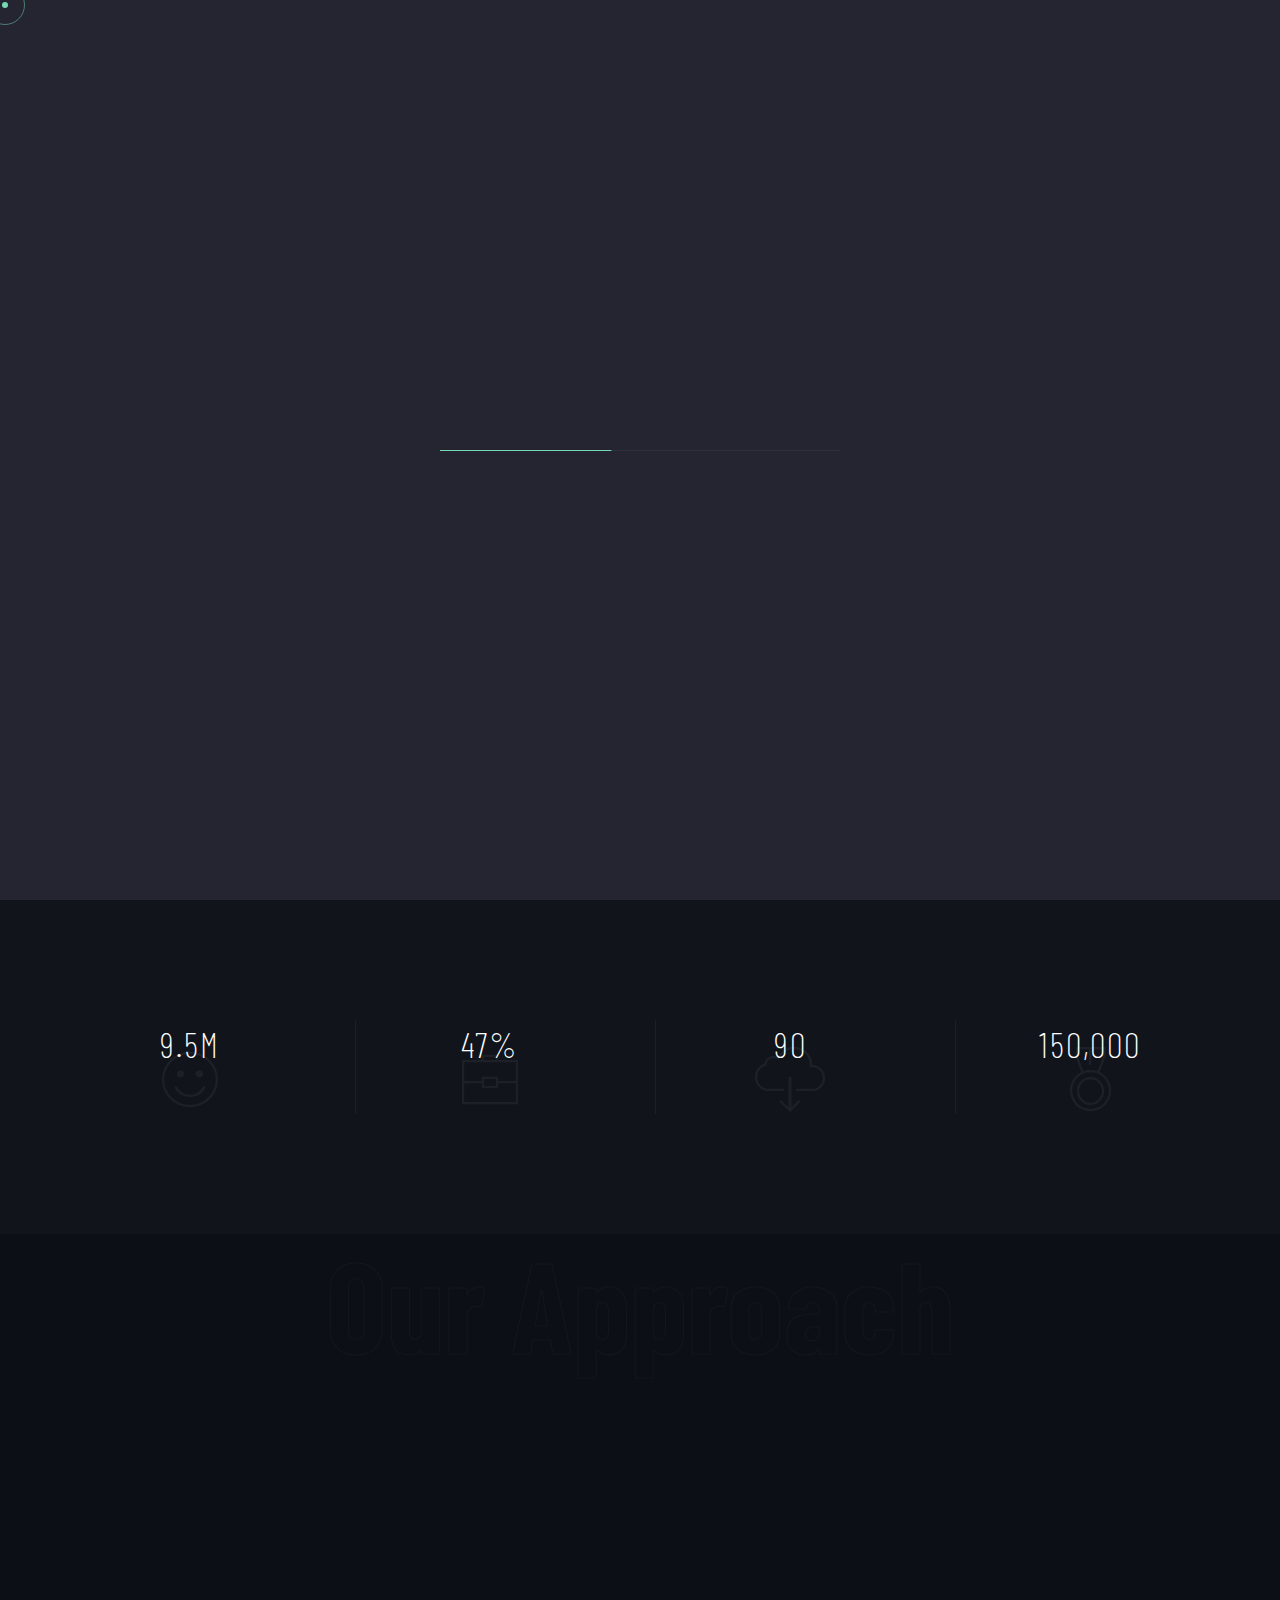
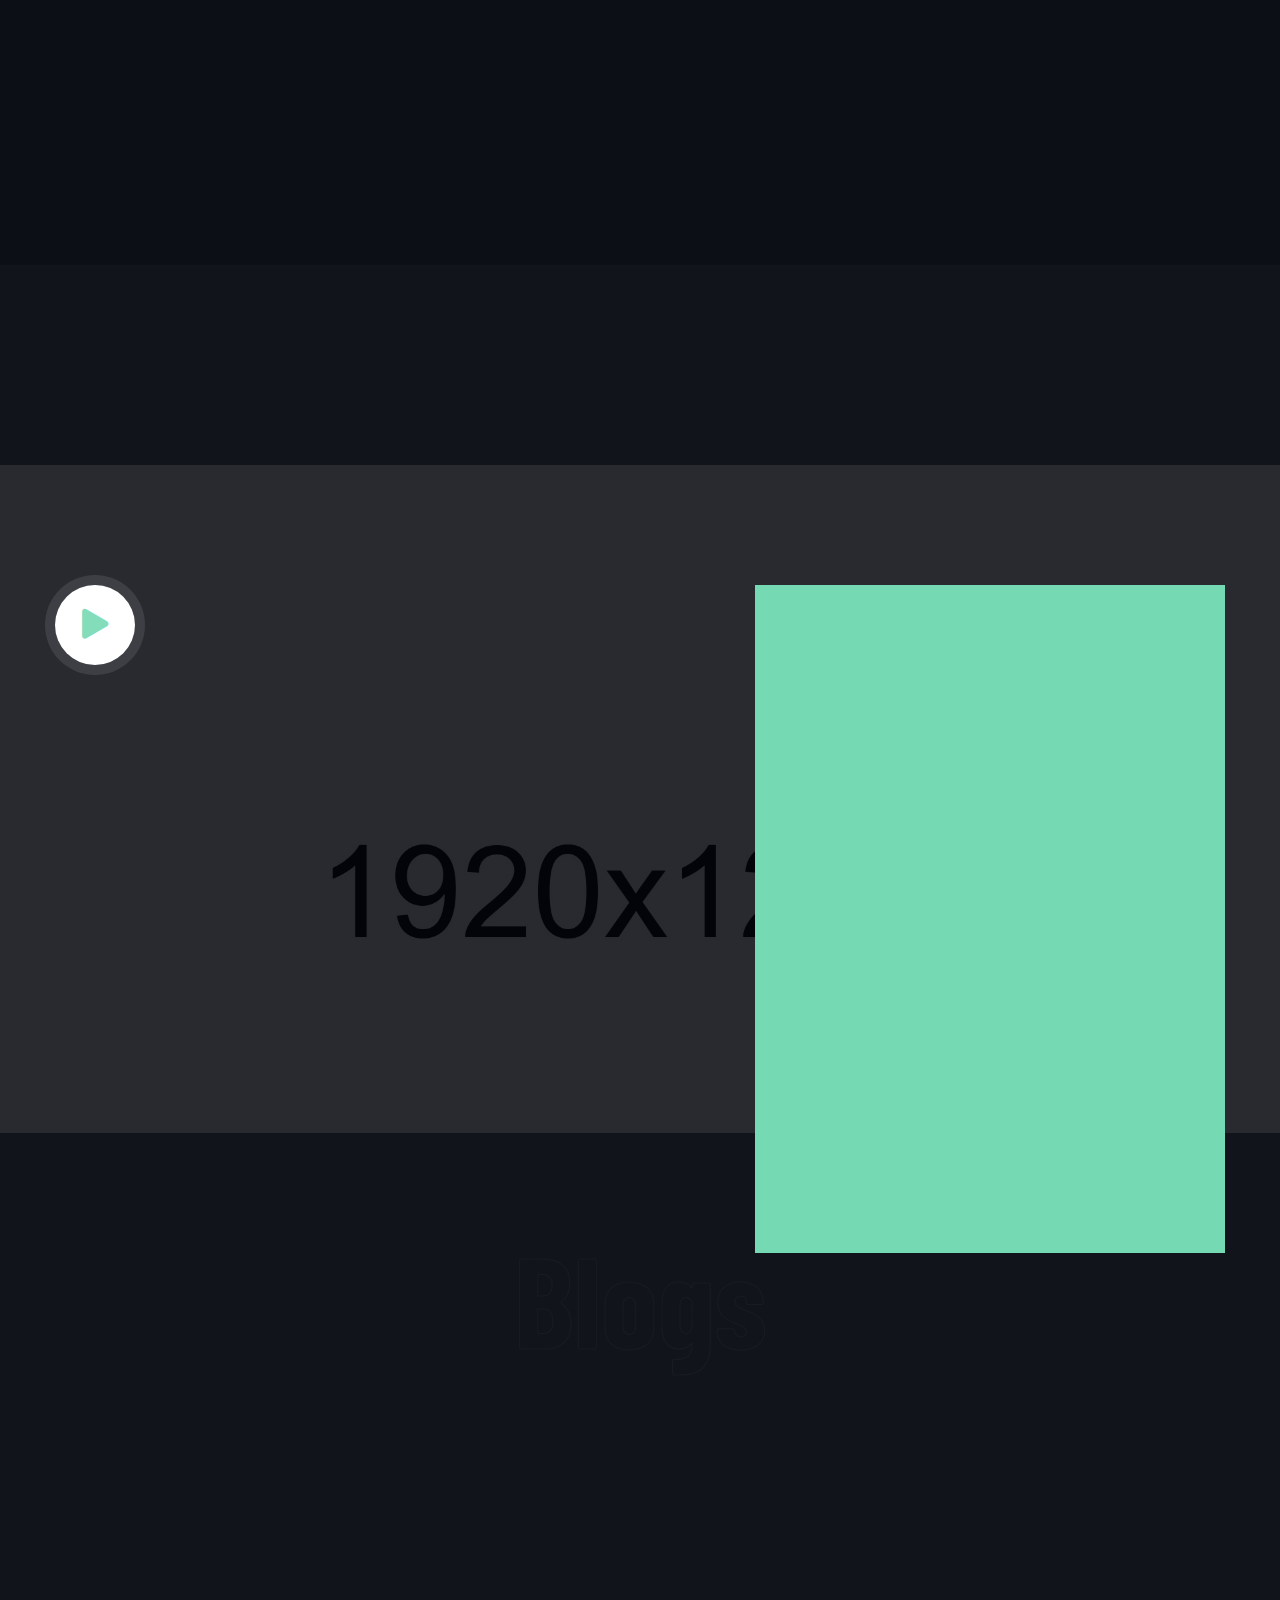
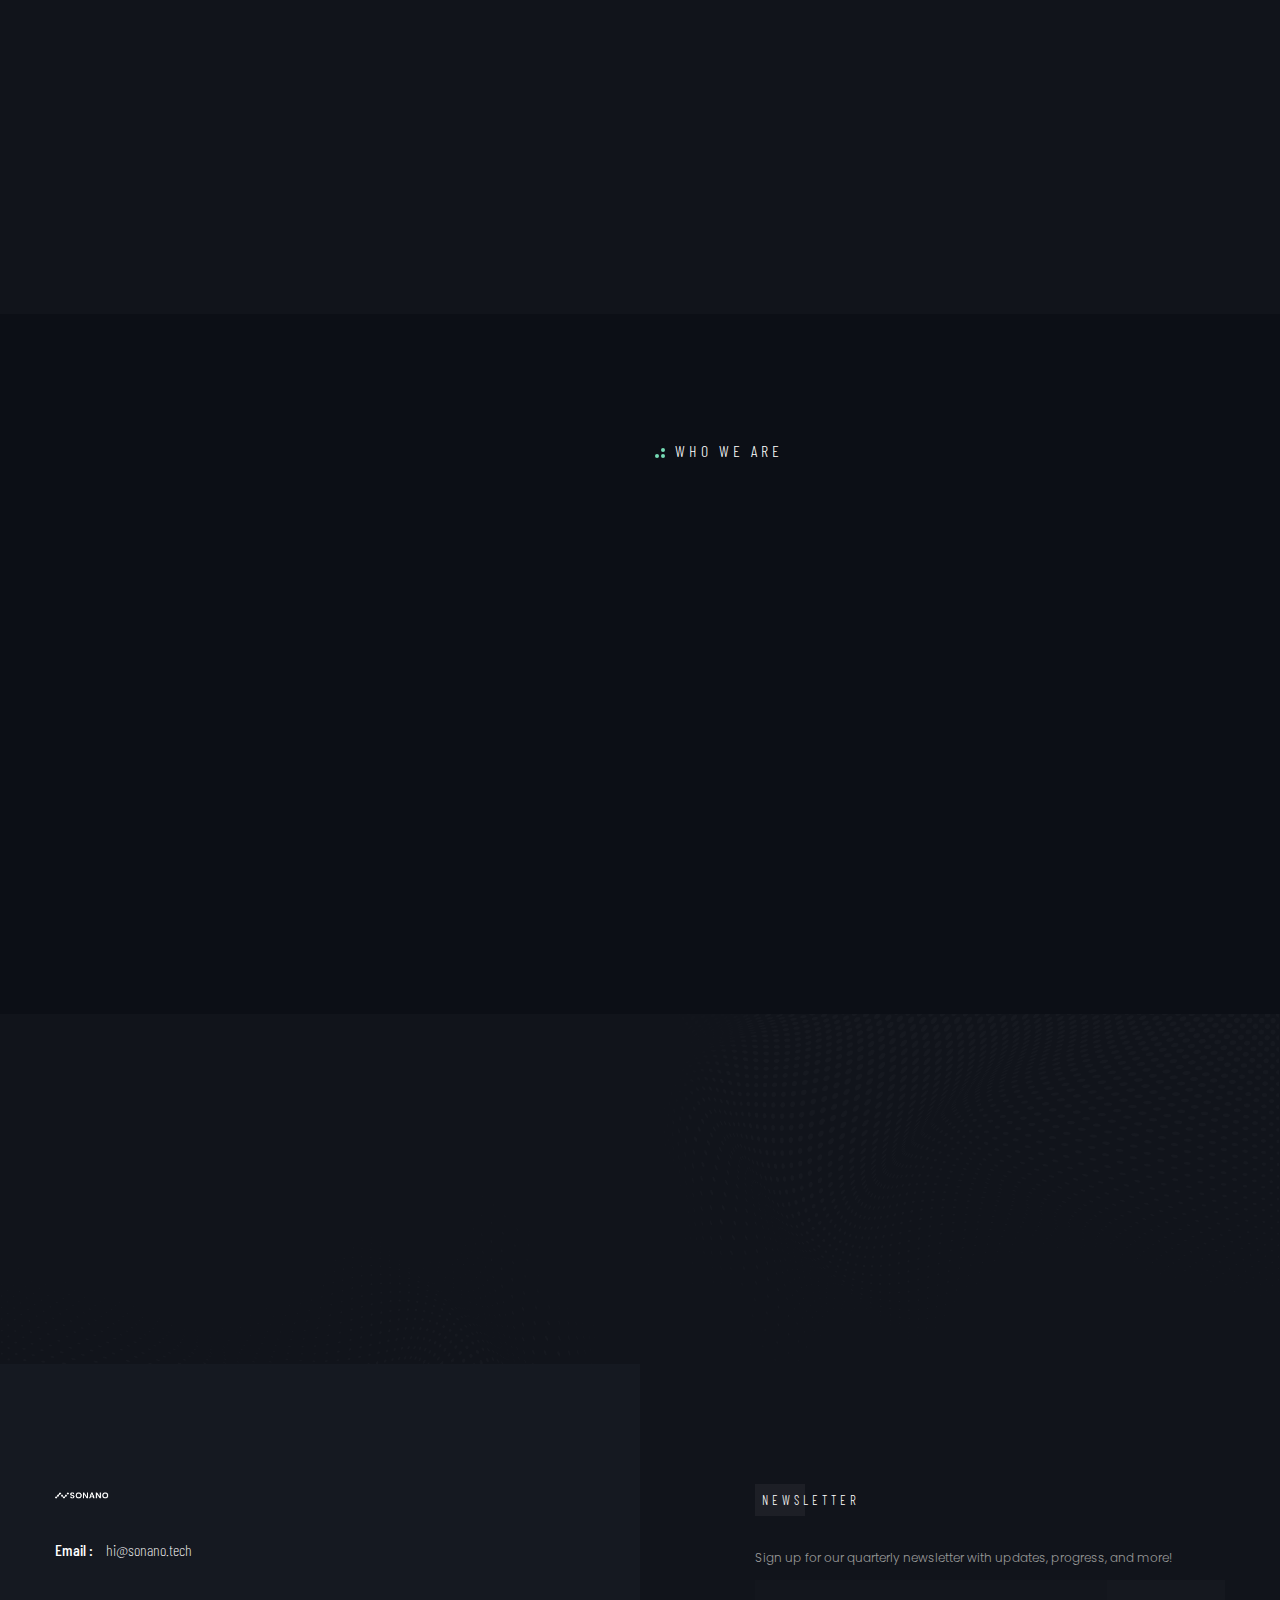
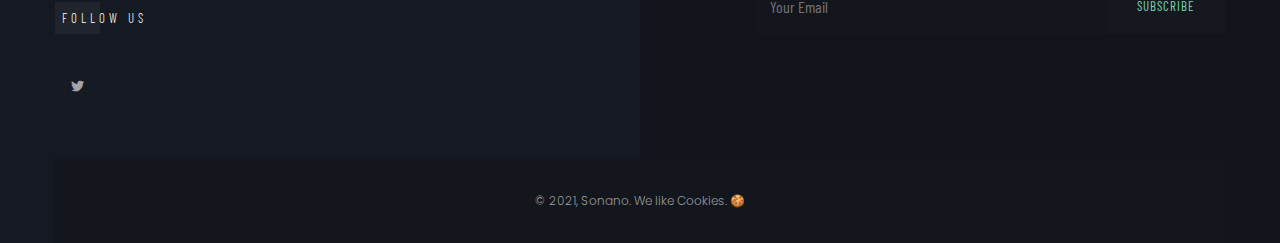
==== index.html @ b6df14dd "Initial Website (navbar + pics need to be done)" ====
<!DOCTYPE html>
<html lang="zxx">

<head>

    <!-- Metas -->
    <meta charset="utf-8">
    <meta http-equiv="X-UA-Compatible" content="IE=edge" />
    <meta name="viewport" content="width=device-width, initial-scale=1, maximum-scale=1" />
    <meta name="keywords" content="cancer nanotech moonshot Sonano medicine biotech" />
    <meta name="description" content="Treating cancer like a shot" />
    <meta name="author" content="" />

    <!-- Title  -->
    <title>Sonano 🔬</title>

    <!-- Favicon -->
    <link rel="shortcut icon" href="img/favicon.ico" />

    <!-- Google Fonts -->
    <link href="https://fonts.googleapis.com/css?family=Poppins:100,200,300,400,500,600,700,800,900&display=swap"
        rel="stylesheet">
    <link href="https://fonts.googleapis.com/css2?family=Barlow:wght@100;200;300;400;500;600;700;800;900&display=swap"
        rel="stylesheet">
    <link href="https://fonts.googleapis.com/css?family=Playfair+Display:400,500,600,700,800,900&display=swap"
        rel="stylesheet">
    <link href="https://fonts.googleapis.com/css2?family=Comfortaa:wght@300;400;500;600;700&display=swap"
        rel="stylesheet">
    <link href="https://fonts.googleapis.com/css2?family=Barlow+Condensed:wght@200;300;400;500;600;700&display=swap"
        rel="stylesheet">

    <!-- Plugins -->
    <link rel="stylesheet" href="css/plugins.css" />

    <!-- Core Style Css -->
    <link rel="stylesheet" href="css/style.css" />

</head>

<body>


    <!-- ==================== Start Loading ==================== -->

    <div id="preloader">
    </div>

    <!-- ==================== End Loading ==================== -->



    <!-- ==================== Start progress-scroll-button ==================== -->

    <div class="progress-wrap cursor-pointer">
        <svg class="progress-circle svg-content" width="100%" height="100%" viewBox="-1 -1 102 102">
            <path d="M50,1 a49,49 0 0,1 0,98 a49,49 0 0,1 0,-98" />
        </svg>
    </div>

    <!-- ==================== End progress-scroll-button ==================== -->



    <!-- ==================== Start cursor ==================== -->

    <div class="mouse-cursor cursor-outer"></div>
    <div class="mouse-cursor cursor-inner"></div>

    <!-- ==================== End cursor ==================== -->



    <!-- ==================== Start Navbar ==================== -->

    <nav class="navbar navbar-expand-lg">
        <div class="container">

            <!-- Logo -->
            <a class="logo" href="http://sonano.tech">
                <img src="img/logo-dark.png" alt="logo">
            </a>

            <button class="navbar-toggler" type="button" data-toggle="collapse" data-target="#navbarSupportedContent"
                aria-controls="navbarSupportedContent" aria-expanded="false" aria-label="Toggle navigation">
                <span class="icon-bar"><i class="fas fa-bars"></i></span>
            </button>

            <!-- navbar links -->
            <div class="collapse navbar-collapse" id="navbarSupportedContent">
                <ul class="navbar-nav ml-auto">
                    <li class="nav-item">
                        <a class="nav-link" href="index.html">Home</a>
                    </li>
                    <li class="nav-item">
                        <a class="nav-link" href="about.html">About Us</a>
                    </li>
                    <li class="nav-item dropdown">
                        <a class="nav-link" href = "works.html">The Technology</a>
                    </li>
                    <li class="nav-item">
                        <a class="nav-link" href="contact.html">Contact</a>
                    </li>
                </ul>
                <div class="search">
                    <span class="icon pe-7s-search cursor-pointer"></span>
                    <div class="search-form text-center custom-font">
                        <form>
                            <input type="text" name="search" placeholder="Search">
                        </form>
                        <span class="close pe-7s-close cursor-pointer"></span>
                    </div>
                </div>
            </div>
        </div>
    </nav>

    <!-- ==================== End Navbar ==================== -->



    <!-- ==================== Start Slider ==================== -->

    <header class="slider slider-prlx fixed-slider text-center">
        <div class="swiper-container parallax-slider">
            <div class="swiper-wrapper">
                <div class="swiper-slide">
                    <div class="bg-img valign" data-background="img/slid/01.jpg" data-overlay-dark="6">
                        <div class="container">
                            <div class="row justify-content-center">
                                <div class="col-lg-7 col-md-9">
                                    <div class="caption center">
                                        <h1 data-splitting>10xing Cancer Treatment</h1>
                                        <p>Using nanoparticles &amp sonodynamic therapy for more precise & efficient cancer treatment</p>
                                        <a href="https://medium.com/sonano/sonano-curing-cancer-with-just-a-shot-9d3433033f5d" class="btn-curve btn-lit mt-30">
                                            <span>Our Method</span>
                                        </a>
                                    </div>
                                </div>
                            </div>
                        </div>
                    </div>
                </div>
                <div class="swiper-slide">
                    <div class="bg-img valign" data-background="img/slid/03.jpg" data-overlay-dark="8">
                        <div class="container">
                            <div class="row justify-content-center">
                                <div class="col-lg-7 col-md-9">
                                    <div class="caption center">
                                        <h1 data-splitting>Scaling <br> Nanoparticle production</h1>
                                        <p>At Sonano - we're utilizing a new method of nanoparticle production that can scale while still being precise</p>
                                        <a href="img/sonano-overview.pdf" class="btn-curve btn-lit mt-30">
                                            <span>The Debrief</span>
                                        </a>
                                    </div>
                                </div>
                            </div>
                        </div>
                    </div>
                </div>
                <div class="swiper-slide">
                    <div class="bg-img valign" data-background="img/slid/02.jpg" data-overlay-dark="6">
                        <div class="container">
                            <div class="row justify-content-center">
                                <div class="col-lg-7 col-md-9">
                                    <div class="caption center">
                                        <h1 data-splitting>We Care</h1>
                                        <p>At Sonano, we're not just another corporate trying to make a quick buck - we're trying to make cancer treatment as easy as getting a flu shot</p>
                                        <a href="about.html" class="btn-curve btn-lit mt-30">
                                            <span>Our Values</span>
                                        </a>
                                    </div>
                                </div>
                            </div>
                        </div>
                    </div>
                </div>
            </div>

            <!-- slider setting -->
            <div class="setone setwo">
                <div class="swiper-button-next swiper-nav-ctrl next-ctrl cursor-pointer">
                    <i class="fas fa-chevron-right"></i>
                </div>
                <div class="swiper-button-prev swiper-nav-ctrl prev-ctrl cursor-pointer">
                    <i class="fas fa-chevron-left"></i>
                </div>
            </div>
            <div class="swiper-pagination top botm custom-font"></div>

            <div class="social-icon">
                <a href="https://twitter.com/sonanotech"><i class="fab fa-twitter"></i></a>
            </div>
        </div>
    </header>

    <!-- ==================== End Slider ==================== -->



    <div class="main-content">
        <!-- ==================== Start numbers ==================== -->

        <section class="number-sec section-padding sub-bg">
            <div class="container">
                <div class="row">
                    <div class="col-lg-3 col-md-6">
                        <div class="item no-bord">
                            <span class="icon pe-7s-smile"></span>
                            <h3 class="custom-font"><span class="count">9.5M</span></h3>
                            <p class="wow txt" data-splitting>Annual Cancer Deaths</p>
                        </div>
                    </div>
                    <div class="col-lg-3 col-md-6">
                        <div class="item">
                            <span class="icon pe-7s-portfolio"></span>
                            <h3 class="custom-font"><span class="count">47%</span></h3>
                            <p class="wow txt" data-splitting>Survival Rate of Chemo</p>
                        </div>
                    </div>
                    <div class="col-lg-3 col-md-6">
                        <div class="item">
                            <span class="icon pe-7s-cloud-download"></span>
                            <h3 class="custom-font"><span class="count">90</span> </h3>
                            <p class="wow txt" data-splitting>days for avg chemo session</p>
                        </div>
                    </div>
                    <div class="col-lg-3 col-md-6">
                        <div class="item">
                            <span class="icon pe-7s-medal"></span>
                            <h3 class="custom-font"><span class="count">150,000</span></h3>
                            <p class="wow txt" data-splitting>Cost of Avg treatment</p>
                        </div>
                    </div>
                </div>
            </div>
        </section>

        <!-- ==================== End numbers ==================== -->

                <!-- ==================== Start Services ==================== -->

        <section class="services">
            <div class="container">
                <div class="sec-head custom-font text-center">
                    <h6 class="wow fadeIn" data-wow-delay=".5s"><br>Innovation</h6>
                    <h3 class="wow" data-splitting>Our Approach</h3>
                    <span class="tbg">Our Approach</span>
                </div>
                <div class="row">
                    <div class="col-lg-3 col-md-6 item-box bg-img wow fadeInLeft" data-wow-delay=".3s"
                        data-background="img/1.jpg">
                        <h4>How it <br> Works</h4>
                        <a href="about.html" class="btn-curve btn-bord btn-lit mt-40"><span>Learn More</span></a>
                    </div>
                    <div class="col-lg-3 col-md-6 item-box wow fadeInLeft" data-wow-delay=".5s">
                        <span class="icon pe-7s-paint-bucket"></span>
                        <h6>Lipid <br> Nanoparticles</h6>
                        <p>Polymeric micelles are a specific type of nanoparticle that are both biocompatible &amp good for drug delivery due to their high payload capabilites as well as their stability within the body.</p>
                    </div>
                    <div class="col-lg-3 col-md-6 item-box wow fadeInLeft" data-wow-delay=".7s">
                        <span class="icon pe-7s-phone"></span>
                        <h6>Sonodynamic <br>Therapy</h6>
                        <p> SDT utilizes ultrasound to non-invasively and safely release drugs into cells by minimally disturbing healthy cells and only causing nanoparticles that have been binded to releast the therapuetic.</p>
                    </div>
                    <div class="col-lg-3 col-md-6 item-box wow fadeInLeft" data-wow-delay=".9s">
                        <span class="icon pe-7s-display1"></span>
                        <h6>Sonosensitizers</h6>
                        <p>For SDT to work properly the nanoparticles need a way to release the drug from within - sonosensitizers are able to become excited with energy when activated causing the nanoparticle to release its payload.</p>
                    </div>
                </div>
            </div>
            <div class="half-bg bottom"></div><br><br><br>
        </section>

        <!-- ==================== End Services ==================== -->




        <!-- ==================== Start block-sec ==================== -->

        <section class="block-sec">
            <div class="background bg-img section-padding pb-0" data-background="img/slid/1.jpg" data-overlay-dark="8">
                <div class="container">
                    <div class="row">
                        <div class="col-lg-6">
                            <div class="vid-area">
                                <div class="vid-icon">
                                    <a class="vid" href="pitch-link here">
                                        <div class="vid-butn">
                                            <span class="icon">
                                                <i class="fas fa-play"></i>
                                            </span>
                                        </div>
                                    </a>
                                </div>

                                <div class="cont">
                                    <h3 class="wow" data-splitting>Sonano in a nanoparticle.</h3>
                                </div>
                            </div>
                        </div>
                        <div class="col-lg-5 offset-lg-1">
                            <div class="testim-box">
                                <div class="head-box">
                                    <h6 class="wow fadeIn" data-wow-delay=".5s">Our Founders</h6>
                                    <h4 class="wow fadeInLeft" data-wow-delay=".5s">Why do we care?</h4>
                                </div>
                                <div class="slic-item wow fadeInUp" data-wow-delay=".5s">
                                    <div class="item">
                                        <p>After seeing my grandmother get diagnosed with cancer early and go through chemotherapy, radiotherapy, and even surgery, just to see her die after 6 years - I knew something had to change.</p>
                                        <div class="info">
                                            <div class="img">
                                                <div class="img-box">
                                                    <img src="img/clients/1.jpg" alt="">
                                                </div>
                                            </div>
                                            <div class="cont">
                                                <div class="author">
                                                    <h6 class="author-name custom-font">Hamza Mufti</h6>
                                                    <span class="author-details">Co-founder, Sonano</span>
                                                </div>
                                            </div>
                                        </div>
                                    </div>
                                    <div class="item">
                                        <p>When my mom was in college, my grandmother developed Uterine cancer. My experience with cancer is not unique, almost 1/3 of Americans have been affected by cancer leaving the rest of us knowing at least one if not more people who have suffered from the disease.</p>
                                        <div class="info">
                                            <div class="img">
                                                <div class="img-box">
                                                    <img src="img/clients/2.jpg" alt="">
                                                </div>
                                            </div>
                                            <div class="cont">
                                                <div class="author">
                                                    <h6 class="author-name custom-font">Anaya Kaul</h6>
                                                    <span class="author-details">Co-founder, Sonano</span>
                                                </div>
                                            </div>
                                        </div>
                                    </div>
                                </div>
                            </div>
                        </div>
                    </div>
                </div>
            </div>
        </section>

        <!-- ==================== End block-sec ==================== -->

        <!-- ==================== Start Skills Circle ==================== 

        <section class="skills-circle sub-bg pt-50 pb-50">
            <div class="container">
                <div class="row">
                    <div class="col-lg-7">
                        <div class="">
                            <div class="row">
                                <div class="col-md-6">
                                    <div class="item wow fadeInLeft" data-wow-delay=".6">
                                        <div class="skill" data-value="0.9">
                                            <span class="custom-font">90%</span>
                                        </div>
                                        <div class="cont">
                                            <span>Project</span>
                                            <h6>Consulting</h6>
                                        </div>
                                    </div>
                                </div>
                                <div class="col-md-6">
                                    <div class="item wow fadeInLeft" data-wow-delay=".3">
                                        <div class="skill" data-value="0.75">
                                            <span class="custom-font">75%</span>
                                        </div>
                                        <div class="cont">
                                            <span>App</span>
                                            <h6>Development</h6>
                                        </div>
                                    </div>
                                </div>
                            </div>
                        </div>
                    </div>
                </div>
            </div>
        </section>

        <!-- ==================== End Skills Circle ==================== -->



        <!-- ==================== Start Blog ==================== -->

        <section class="blog-curs section-padding sub-bg">
            <div class="container">
                <div class="sec-head custom-font text-center">
                    <h6 class="wow fadeIn" data-wow-delay=".5s">Latest News</h6>
                    <h3 class="wow" data-splitting>Our Work.</h3>
                    <span class="tbg">Blogs</span>
                </div>
                <div class="row">
                    <div class="col-12">
                        <div class="blg-swipe wow fadeInUp" data-wow-delay="1.0s">
                            <div class="item-box">
                                <div class="item">
                                    <div class="bimg">
                                        <div class="img bg-img" data-background="img/blog/1.jpg"></div>
                                    </div>
                                    <div class="cont valign">
                                        <div class="full-width">
                                            <div class="info custom-font">
                                                <a href="#0" class="author">
                                                    <span>by / The Sonano Team</span>
                                                </a>
                                                <a href="#0" class="date">
                                                    <span><i>29</i> Apr</span>
                                                </a>
                                            </div>
                                            <h6 >
                                                <a href="https://medium.com/sonano/sonano-curing-cancer-with-just-a-shot-9d3433033f5d">Making Cancer Treatment as Easy as Getting a Shot</a>
                                            </h6>
                                            <div class="btn-more custom-font">
                                                <a href="https://medium.com/sonano/sonano-curing-cancer-with-just-a-shot-9d3433033f5d" class="simple-btn">Read More</a>
                                            </div>
                                        </div>
                                    </div>
                                </div>
                            </div>
                            <div class="item-box">
                                <div class="item">
                                    <div class="bimg">
                                        <div class="img bg-img" data-background="img/blog/2.jpg"></div>
                                    </div>
                                    <div class="cont valign">
                                        <div class="full-width">
                                            <div class="info custom-font">
                                                <a href="#0" class="author">
                                                    <span>by / The Sonano Team</span>
                                                </a>
                                                <a href="#0" class="date">
                                                    <span><i>28</i> Apr</span>
                                                </a>
                                            </div>
                                            <h6 class="">
                                                <a href="/img/sonano-overview.pdf">Breaking down how Sonano plans to streamline cancer treatment</a>
                                            </h6>
                                            <div class="btn-more custom-font">
                                                <a href="/img/sonano-overview.pdf" class="simple-btn">Read More</a>
                                            </div>
                                        </div>
                                    </div>
                                </div>
                            </div>
                            <!-- <div class="item-box">
                                <div class="item">
                                    <div class="bimg">
                                        <div class="img bg-img" data-background="img/blog/3.jpg"></div>
                                    </div>
                                    <div class="cont valign">
                                        <div class="full-width">
                                            <div class="info custom-font">
                                                <a href="#0" class="author">
                                                    <span>by / Admin</span>
                                                </a>
                                                <a href="#0" class="date">
                                                    <span><i>06</i> Aug</span>
                                                </a>
                                            </div>
                                            <h6 class="custom-font">
                                                <a href="#0">The Start-Up Ultimate Guide to Make Your WordPress
                                                    Journal.</a>
                                            </h6>
                                            <div class="btn-more custom-font">
                                                <a href="#0" class="simple-btn">Read More</a>
                                            </div>
                                        </div>
                                    </div>
                                </div>
                            </div>
                            <div class="item-box">
                                <div class="item">
                                    <div class="bimg">
                                        <div class="img bg-img" data-background="img/blog/4.jpg"></div>
                                    </div>
                                    <div class="cont valign">
                                        <div class="full-width">
                                            <div class="info custom-font">
                                                <a href="#0" class="author">
                                                    <span>by / Admin</span>
                                                </a>
                                                <a href="#0" class="date">
                                                    <span><i>06</i> Aug</span>
                                                </a>
                                            </div>
                                            <h6 class="custom-font">
                                                <a href="#0">The Start-Up Ultimate Guide to Make Your WordPress
                                                    Journal.</a>
                                            </h6>
                                            <div class="btn-more custom-font">
                                                <a href="#0" class="simple-btn">Read More</a>
                                            </div>
                                        </div>
                                    </div>
                                </div>
                            </div> -->
                        </div>
                    </div>
                </div>
            </div>
        </section>

        <!-- ==================== End Blog ==================== -->

        <!-- ==================== Start about ==================== -->

        <div class="about section-padding">
            <div class="container">
                <div class="row">
                    <div class="col-lg-5">
                        <div class="img-mons">
                            <div class="row">
                                <div class="col-md-5 cmd-padding valign">
                                    <div class="img1 wow imago" data-wow-delay=".5s">
                                        <img src="img/intro/1.jpg" alt="">
                                    </div>
                                </div>
                                <div class="col-md-7 cmd-padding">
                                    <div class="img2 wow imago" data-wow-delay=".3s">
                                        <img src="img/intro/3.jpg" alt="">
                                    </div>
                                    <div class="img3 wow imago" data-wow-delay=".8s">
                                        <img src="img/intro/2.jpg" alt="">
                                    </div>
                                </div>
                            </div>
                        </div>
                    </div>
                    <div class="col-lg-6 offset-lg-1 valign">
                        <div class="content">
                            <div class="sub-title">
                                <h6>Who We Are</h6>
                                <span></span>
                                <span></span>
                                <span></span>
                            </div>
                            <h3 class="main-title wow" data-splitting>We are more than just <br> some teens.</h3>
                            <p class="wow txt" data-splitting>We are a group of unicorn people aimed at impacting billions. As people that have seen the effects that cancer has first-hand <b>we want to create a future where treating cancer is as simple as getting a flu shot.</b></p>
                            <div class="ftbox mt-30">
                                <ul>
                                    <li class="wow fadeIn" data-wow-delay=".3s">
                                        <span class="icon pe-7s-gleam"></span>
                                        <h6 class="custom-font">Feedback <br> Oriented</h6>
                                        <div class="dots">
                                            <span></span>
                                            <span></span>
                                            <span></span>
                                        </div>
                                    </li>
                                    <li class="space wow fadeIn" data-wow-delay=".5s">
                                        <span class="icon pe-7s-paint-bucket"></span>
                                        <h6 class="custom-font">Curiousity</h6>
                                        <div class="dots">
                                            <span></span>
                                            <span></span>
                                            <span></span>
                                        </div>
                                    </li>
                                    <li class="wow fadeIn" data-wow-delay=".8s">
                                        <span class="icon pe-7s-medal"></span>
                                        <h6 class="custom-font">Consistent <br> Progress</h6>
                                        <div class="dots">
                                            <span></span>
                                            <span></span>
                                            <span></span>
                                        </div>
                                    </li>
                                </ul>
                            </div>
                        </div>
                    </div>
                </div>
            </div>
        </div>

        <!-- ==================== End about ==================== -->

        <!-- ==================== Start call-to-action ==================== -->

        <section class="call-action section-padding sub-bg bg-img" data-background="img/pattern.png">
            <div class="container">
                <div class="row">
                    <div class="col-md-8 col-lg-9">
                        <div class="content sm-mb30">
                            <h6 class="wow" data-splitting>Let’s Talk</h6>
                            <h2 class="wow custom-font" data-splitting>about <b>curing cancer</b>.</h2>
                        </div>
                    </div>

                    <div class="col-md-4 col-lg-3 valign">
                        <a href="contact.html" class="btn-curve btn-lit wow fadeInUp" data-wow-delay=".5s"><span>Get In
                                Touch</span></a>
                    </div>

                </div>
            </div>
        </section>

        <!-- ==================== End call-to-action ==================== -->



        <!-- ==================== Start Footer ==================== -->

        <footer class="footer-half sub-bg section-padding pb-0">
            <div class="container">
                <div class="row">
                    <div class="col-lg-5">
                        <div class="cont">
                            <div class="logo">
                                <a href="#0">
                                    <img src="img/logo-dark.png" alt="sonano">
                                </a>
                            </div>
                            <div class="con-info custom-font">
                                <ul>
                                    <li><span>Email : </span> hi@sonano.tech</li>
                                </ul>
                            </div>
                            <div class="social-icon">
                                <h6 class="custom-font stit simple-btn">Follow Us</h6>
                                <div class="social">

                                    <a href="https://twitter.com/sonanotech" class="icon">
                                        <i class="fab fa-twitter"></i>
                                    </a>
                                 
                                </div>
                            </div>
                        </div>
                    </div>
                    <div class="col-lg-5 offset-lg-2">
                        <div class="subscribe mb-50">
                            <h6 class="custom-font stit simple-btn">Newsletter</h6>
                            <p>Sign up for our quarterly newsletter with updates, progress, and more!</p>
                            <form>
                                <div class="form-group custom-font">
                                    <input type="email" name="subscribe" placeholder="Your Email">
                                    <button class="cursor-pointer">Subscribe</button>
                                </div>
                            </form>
                        </div>
                        
                    </div>
                </div>
                <div class="copyrights text-center">
                    <p>© 2021, Sonano. We like Cookies. 🍪</p>
                </div>
            </div>
        </footer>

        <!-- ==================== End Footer ==================== -->


    </div>






    <!-- jQuery -->
    <script src="js/jquery-3.0.0.min.js"></script>
    <script src="js/jquery-migrate-3.0.0.min.js"></script>

    <!-- plugins -->
    <script src="js/plugins.js"></script>

    <!-- custom scripts -->
    <script src="js/scripts.js"></script>

</body>

</html>
---- css/plugins.css ----
/*-----------------------------------------------------------------------------------

	Theme Name: avo
	Theme URI: http://
	Description: The Multi-Purpose Template
	Author: ui-themez
	Author URI: http://themeforest.net/user/ui-themez
	Version: 1.0

-----------------------------------------------------------------------------------*/

/* ----------------------------------------------------------------
			[ All Css Plugins & Helper Classes File ]
-----------------------------------------------------------------*/

/* == bootstrap == */
@import url("plugins/bootstrap.min.css");

/* == animate css == */
@import url("plugins/animate.css");

/* == ionicons icon font == */
@import url("plugins/ionicons.min.css");

/* == pe-icon-7-stroke == */
@import url("plugins/pe-icon-7-stroke.css");

/* == fontawesome icon font == */
@import url("plugins/fontawesome-all.min.css");

/* == justifiedGallery.min == */
@import url("plugins/justifiedGallery.min.css");

/* == YouTubePopUp == */
@import url("plugins/YouTubePopUp.css");

/* == slick carousel == */
@import url("plugins/slick.css");
@import url("plugins/slick-theme.css");

/* == swiper.min font == */
@import url("plugins/swiper.min.css");
---- css/style.css ----
/*-----------------------------------------------------------------------------------

    Theme Name: Avo
    Theme URI: http://
    Description: Creative Agency & Portfolio
    Author: UI-ThemeZ
    Author URI: http://themeforest.net/user/UI-ThemeZ
    Version: 1.0

-----------------------------------------------------------------------------------*/


/* ----------------------------------------------------------------

== Table Of Content

    |--- BASE

        |- typography
        |- helper classes

    |--- SHORTCODES

        |- extra
        |- overlay
        |- section-heading
        |- buttons
        |- navbar
        |- sliders
        |- intro
        |- feature-box
        |- clients
        |- counter
        |- portfolio
        |- process
        |- progress-bar
        |- tabs
        |- team
        |- testimonials
        |- blog
        |- contact-form
        |- footers

    |--- BASE

        |- responsive
	


---------------------------------------------------------------- */


/* ====================== [ Start Typography  ] ====================== */

* {
    margin: 0;
    padding: 0;
    -webkit-box-sizing: border-box;
    box-sizing: border-box;
    outline: none;
    list-style: none;
}

body {
    color: #fff;
    background: #0c0f16;
    line-height: 1.5;
    font-weight: 400;
    overflow-x: hidden !important;
    font-family: 'Poppins', sans-serif;
}

img {
    width: 100%;
    height: auto;
}

span,
a,
a:hover {
    display: inline-block;
    color: inherit;
}

h1 {
    font-size: 55px;
}

h2 {
    font-size: 40px;
}

h3 {
    font-size: 35px;
}

h4 {
    font-size: 30px;
}

h5 {
    font-size: 25px;
}

h6 {
    font-size: 18px;
}

h1,
h2,
h3,
h4,
h5,
h6 {
    margin: 0;
    line-height: 1.4;
    font-weight: 600;
}

p {
    color: #c8c8c8;
    font-size: 15px;
    font-weight: 300;
    line-height: 2;
    margin: 0;
}

a,
span {
    display: inline-block;
}

a:hover,
span:hover {
    text-decoration: none;
}

.container {
    max-width: 1200px;
}

.custom-font {
    font-family: 'Barlow Condensed', sans-serif;
}


/* ====================== [ End Typography  ] ====================== */


/* ====================== [ Start Helper Classes  ] ====================== */

.o-hidden {
    overflow: hidden;
}

.position-re {
    position: relative;
}

.ontop {
    position: relative;
    z-index: 7;
}

.full-over {
    position: absolute !important;
    top: 0;
    left: 0;
    height: 100%;
    width: 100%;
}

.full-width {
    width: 100% !important;
}

.main-color {
    color: #75dab4 !important;
}

.bg-gray {
    background-color: #f8f4f3;
}

.bg-gray .primery-shadow {
    -webkit-box-shadow: 0px 4px 30px -4px rgba(0, 0, 0, 0.2);
    box-shadow: 0px 4px 30px -4px rgba(0, 0, 0, 0.2);
}

.bg-dark {
    background-color: #141414 !important;
}

.bg-dark .primery-shadow {
    -webkit-box-shadow: 0px 4px 40px -4px rgba(255, 255, 255, 0.2);
    box-shadow: 0px 4px 40px -4px rgba(255, 255, 255, 0.2);
}

.bg-color {
    background-color: #75dab4 !important;
}

.bg-color .primery-shadow {
    -webkit-box-shadow: 0px 4px 40px -4px rgba(255, 255, 255, 0.2);
    box-shadow: 0px 4px 40px -4px rgba(255, 255, 255, 0.2);
}

.sub-bg {
    background: #11141b;
}

.bg-img {
    background-size: cover;
    background-repeat: no-repeat;
}

.bg-center {
    background-position: center center;
}

.bg-fixed {
    background-attachment: fixed;
}

.bg-repeat {
    background-size: auto;
    background-repeat: repeat;
}

.section-padding {
    padding: 120px 0;
}

.section-ptb {
    padding: 80px 0;
}

.cmd-padding {
    padding: 0 10px;
}

.csm-padding {
    padding: 0 5px;
}

.head-pt {
    padding: 80px 0 0;
}

.head-pb {
    padding: 0 0 80px;
}

.rounded {
    border-radius: 5px;
}

.circle {
    border-radius: 50%;
}

.unlist {
    list-style: none;
}

.undecro:hover {
    text-decoration: none;
}

.inline {
    display: inline-block;
}

.valign {
    display: -webkit-box;
    display: -ms-flexbox;
    display: flex;
    -webkit-box-align: center;
    -ms-flex-align: center;
    align-items: center;
}

.primery-shadow {
    -webkit-box-shadow: 0px 8px 30px -4px rgba(0, 0, 0, 0.1);
    box-shadow: 0px 8px 30px -4px rgba(0, 0, 0, 0.1);
}

.padding5 {
    padding-right: 5%;
    padding-left: 5%;
}


/*-------------------------------------------------------
					 text color
-------------------------------------------------------*/

.text-white {
    color: #FFF;
}

.text-black {
    color: #000;
}

.text-extra-light-gray {
    color: #b7b7b7;
}


/*-------------------------------------------------------
					font-weight
-------------------------------------------------------*/

.fw-100 {
    font-weight: 100 !important;
}

.fw-200 {
    font-weight: 200 !important;
}

.fw-300 {
    font-weight: 300 !important;
}

.fw-400 {
    font-weight: 400 !important;
}

.fw-500 {
    font-weight: 500 !important;
}

.fw-600 {
    font-weight: 600 !important;
}

.fw-700 {
    font-weight: 700 !important;
}

.fw-800 {
    font-weight: 800 !important;
}

.fw-900 {
    font-weight: 900 !important;
}


/*-------------------------------------------------------
					 font-size
-------------------------------------------------------*/

.fz-10 {
    font-size: 10px !important;
}

.fz-12 {
    font-size: 12px !important;
}

.fz-14 {
    font-size: 14px !important;
}

.fz-15 {
    font-size: 15px !important;
}

.fz-16 {
    font-size: 16px !important;
}

.fz-18 {
    font-size: 18px !important;
}

.fz-20 {
    font-size: 20px !important;
}

.fz-22 {
    font-size: 22px !important;
}

.fz-25 {
    font-size: 25px !important;
}

.fz-30 {
    font-size: 30px !important;
}

.fz-40 {
    font-size: 40px !important;
}

.fz-50 {
    font-size: 50px !important;
}


/*-------------------------------------------------------
					line-height
-------------------------------------------------------*/

.line-height-10 {
    line-height: 10px;
}

.line-height-13 {
    line-height: 13px;
}

.line-height-18 {
    line-height: 18px;
}

.line-height-20 {
    line-height: 20px;
}

.line-height-24 {
    line-height: 24px;
}

.line-height-22 {
    line-height: 22px;
}

.line-height-26 {
    line-height: 26px;
}

.line-height-28 {
    line-height: 28px;
}

.line-height-30 {
    line-height: 30px;
}

.line-height-35 {
    line-height: 35px;
}

.line-height-40 {
    line-height: 40px;
}

.line-height-45 {
    line-height: 45px;
}

.line-height-50 {
    line-height: 50px;
}

.line-height-55 {
    line-height: 55px;
}

.line-height-60 {
    line-height: 60px;
}

.line-height-65 {
    line-height: 65px;
}

.line-height-70 {
    line-height: 70px;
}

.line-height-75 {
    line-height: 75px;
}

.line-height-80 {
    line-height: 80px;
}

.line-height-85 {
    line-height: 85px;
}

.line-height-90 {
    line-height: 90px;
}

.line-height-95 {
    line-height: 95px;
}

.line-height-100 {
    line-height: 100px;
}

.line-height-110 {
    line-height: 110px;
}

.line-height-120 {
    line-height: 120px;
}


/*-------------------------------------------------------
					text-transform
-------------------------------------------------------*/

.text-u {
    text-transform: uppercase !important;
}

.text-l {
    text-transform: lowercase !important;
}

.text-c {
    text-transform: capitalize !important;
}

.text-non {
    text-transform: none !important;
}

.text-i {
    font-style: italic;
}


/*-------------------------------------------------------
					 letter-spacing
-------------------------------------------------------*/

.ls0 {
    letter-spacing: 0px !important;
}

.ls1 {
    letter-spacing: 1px !important;
}

.ls2 {
    letter-spacing: 2px !important;
}

.ls3 {
    letter-spacing: 3px !important;
}

.ls4 {
    letter-spacing: 4px !important;
}

.ls5 {
    letter-spacing: 5px !important;
}

.ls10 {
    letter-spacing: 10px !important;
}


/*-------------------------------------------------------
			 margin-top  (0/100) +5
-------------------------------------------------------*/

.mt-0 {
    margin-top: 0 !important;
}

.mt-5 {
    margin-top: 5px !important;
}

.mt-10 {
    margin-top: 10px !important;
}

.mt-15 {
    margin-top: 15px !important;
}

.mt-20 {
    margin-top: 20px !important;
}

.mt-25 {
    margin-top: 25px !important;
}

.mt-30 {
    margin-top: 30px !important;
}

.mt-35 {
    margin-top: 35px !important;
}

.mt-40 {
    margin-top: 40px !important;
}

.mt-45 {
    margin-top: 45px !important;
}

.mt-50 {
    margin-top: 50px !important;
}

.mt-55 {
    margin-top: 55px !important;
}

.mt-60 {
    margin-top: 60px !important;
}

.mt-62 {
    margin-top: 62px !important;
}

.mt-65 {
    margin-top: 65px !important;
}

.mt-70 {
    margin-top: 70px !important;
}

.mt-75 {
    margin-top: 75px !important;
}

.mt-80 {
    margin-top: 80px !important;
}

.mt-85 {
    margin-top: 85px !important;
}

.mt-90 {
    margin-top: 90px !important;
}

.mt-95 {
    margin-top: 95px !important;
}

.mt-100 {
    margin-top: 100px !important;
}


/*-------------------------------------------------------
			 margin-bottom  (0/100) +5
-------------------------------------------------------*/

.mb-0 {
    margin-bottom: 0 !important;
}

.mb-5 {
    margin-bottom: 5px !important;
}

.mb-10 {
    margin-bottom: 10px !important;
}

.mb-15 {
    margin-bottom: 15px !important;
}

.mb-20 {
    margin-bottom: 20px !important;
}

.mb-25 {
    margin-bottom: 25px !important;
}

.mb-30 {
    margin-bottom: 30px !important;
}

.mb-35 {
    margin-bottom: 35px !important;
}

.mb-40 {
    margin-bottom: 40px !important;
}

.mb-45 {
    margin-bottom: 45px !important;
}

.mb-50 {
    margin-bottom: 50px !important;
}

.mb-55 {
    margin-bottom: 55px !important;
}

.mb-60 {
    margin-bottom: 60px !important;
}

.mb-62 {
    margin-bottom: 62px !important;
}

.mb-65 {
    margin-bottom: 65px !important;
}

.mb-70 {
    margin-bottom: 70px !important;
}

.mb-75 {
    margin-bottom: 75px !important;
}

.mb-80 {
    margin-bottom: 80px !important;
}

.mb-85 {
    margin-bottom: 85px !important;
}

.mb-90 {
    margin-bottom: 90px !important;
}

.mb-95 {
    margin-bottom: 95px !important;
}

.mb-100 {
    margin-bottom: 100px !important;
}


/*-------------------------------------------------------
			padding-top  (0/100) +5
-------------------------------------------------------*/

.pt-0 {
    padding-top: 0 !important;
}

.pt-5 {
    padding-top: 5px !important;
}

.pt-10 {
    padding-top: 10px !important;
}

.pt-15 {
    padding-top: 15px !important;
}

.pt-20 {
    padding-top: 20px !important;
}

.pt-25 {
    padding-top: 25px !important;
}

.pt-30 {
    padding-top: 30px !important;
}

.pt-35 {
    padding-top: 35px !important;
}

.pt-40 {
    padding-top: 40px !important;
}

.pt-45 {
    padding-top: 45px !important;
}

.pt-50 {
    padding-top: 50px !important;
}

.pt-55 {
    padding-top: 55px !important;
}

.pt-60 {
    padding-top: 60px !important;
}

.pt-65 {
    padding-top: 65px !important;
}

.pt-70 {
    padding-top: 70px !important;
}

.pt-75 {
    padding-top: 75px !important;
}

.pt-80 {
    padding-top: 80px !important;
}

.pt-85 {
    padding-top: 85px !important;
}

.pt-90 {
    padding-top: 90px !important;
}

.pt-95 {
    padding-top: 95px !important;
}

.pt-100 {
    padding-top: 100px !important;
}


/*-------------------------------------------------------
		 padding-bottom  (0/100) +5
-------------------------------------------------------*/

.pb-0 {
    padding-bottom: 0 !important;
}

.pb-5 {
    padding-bottom: 5px !important;
}

.pb-10 {
    padding-bottom: 10px !important;
}

.pb-15 {
    padding-bottom: 15px !important;
}

.pb-20 {
    padding-bottom: 20px !important;
}

.pb-25 {
    padding-bottom: 25px !important;
}

.pb-30 {
    padding-bottom: 30px !important;
}

.pb-35 {
    padding-bottom: 35px !important;
}

.pb-40 {
    padding-bottom: 40px !important;
}

.pb-45 {
    padding-bottom: 45px !important;
}

.pb-50 {
    padding-bottom: 50px !important;
}

.pb-55 {
    padding-bottom: 55px !important;
}

.pb-60 {
    padding-bottom: 60px !important;
}

.pb-65 {
    padding-bottom: 65px !important;
}

.pb-70 {
    padding-bottom: 70px !important;
}

.pb-75 {
    padding-bottom: 75px !important;
}

.pb-80 {
    padding-bottom: 80px !important;
}

.pb-85 {
    padding-bottom: 85px !important;
}

.pb-90 {
    padding-bottom: 90px !important;
}

.pb-95 {
    padding-bottom: 95px !important;
}

.pb-100 {
    padding-bottom: 100px !important;
}

.no-padding {
    padding: 0 !important;
}


/* ====================== [ End Helper Classes  ] ====================== */


/* ====================== [ Start Preloader ] ====================== */

.pace {
    pointer-events: none;
    -webkit-user-select: none;
    -moz-user-select: none;
    -ms-user-select: none;
    user-select: none;
    z-index: 99999999999999;
    position: fixed;
    margin: auto;
    top: 0;
    left: 0;
    right: 0;
    bottom: 0;
    width: 400px;
    border: 0px;
    height: 1px;
    overflow: hidden;
    background: rgba(255, 255, 255, 0.05);
    -webkit-transition: all 1s;
    -o-transition: all 1s;
    transition: all 1s;
}

.pace .pace-progress {
    -webkit-transform: translate3d(0, 0, 0);
    transform: translate3d(0, 0, 0);
    max-width: 300px;
    position: fixed;
    z-index: 99999999999999;
    display: block;
    position: absolute;
    top: 0;
    right: 100%;
    height: 100%;
    width: 100%;
    background: #75dab4;
}

.pace.pace-inactive {
    width: 100vw;
    opacity: 0;
}

.pace.pace-inactive .pace-progress {
    max-width: 100vw;
}

#preloader {
    width: 100%;
    height: 100vh;
    overflow: hidden;
    position: fixed;
    z-index: 9999999;
}

#preloader:after,
#preloader:before {
    content: '';
    position: fixed;
    left: 0;
    height: 50%;
    width: 100%;
    background: #252531;
    -webkit-transition-timing-function: cubic-bezier(0.19, 1, 0.22, 1);
    -o-transition-timing-function: cubic-bezier(0.19, 1, 0.22, 1);
    transition-timing-function: cubic-bezier(0.19, 1, 0.22, 1);
}

#preloader:before {
    top: 0;
}

#preloader:after {
    bottom: 0;
}

#preloader.isdone {
    visibility: hidden;
    -webkit-transition-delay: 1.5s;
    -o-transition-delay: 1.5s;
    transition-delay: 1.5s;
}

#preloader.isdone:after,
#preloader.isdone:before {
    height: 0;
    -webkit-transition: all 0.7s cubic-bezier(1, 0, 0.55, 1);
    -o-transition: all 0.7s cubic-bezier(1, 0, 0.55, 1);
    transition: all 0.7s cubic-bezier(1, 0, 0.55, 1);
    -webkit-transition-delay: 1s;
    -o-transition-delay: 1s;
    transition-delay: 1s;
}

.loading-text {
    font-weight: 300;
    text-transform: uppercase;
    letter-spacing: 10px;
    position: absolute;
    top: calc(50% - 30px);
    left: 50%;
    -webkit-transform: translate(-50%, -50%);
    -ms-transform: translate(-50%, -50%);
    transform: translate(-50%, -50%);
    color: #75dab4;
    font-family: 'Teko', sans-serif;
    z-index: 9999;
}

.loading-text.isdone {
    top: 50%;
    opacity: 0;
    -webkit-transition: all 0.8s cubic-bezier(0.19, 1, 0.22, 1);
    -o-transition: all 0.8s cubic-bezier(0.19, 1, 0.22, 1);
    transition: all 0.8s cubic-bezier(0.19, 1, 0.22, 1);
    -webkit-transition-delay: .5s;
    -o-transition-delay: .5s;
    transition-delay: .5s;
}


/* ====================== [ End Preloader ] ====================== */


/* ====================== [ Start Text Animation & Images ] ====================== */

.splitting.animated .char {
    -webkit-animation: fadeInUp 0.4s cubic-bezier(0.3, 0, 0.7, 1) both;
    animation: fadeInUp 0.4s cubic-bezier(0.3, 0, 0.7, 1) both;
    -webkit-animation-delay: calc(30ms * var(--char-index));
    animation-delay: calc(30ms * var(--char-index));
}

.splitting .whitespace {
    width: 5px;
}

@-webkit-keyframes fadeInUp {
    0% {
        opacity: 0;
        -webkit-transform: translateY(20px);
        transform: translateY(20px);
    }
    100% {
        opacity: 1;
        -webkit-transform: translateY(0);
        transform: translateY(0);
    }
}

@keyframes fadeInUp {
    0% {
        opacity: 0;
        -webkit-transform: translateY(20px);
        transform: translateY(20px);
    }
    100% {
        opacity: 1;
        -webkit-transform: translateY(0);
        transform: translateY(0);
    }
}

.splitting.txt.animated .char {
    -webkit-animation: fadeIn 0.3s cubic-bezier(0.3, 0, 0.7, 1) both;
    animation: fadeIn 0.3s cubic-bezier(0.3, 0, 0.7, 1) both;
    -webkit-animation-delay: calc(10ms * var(--char-index));
    animation-delay: calc(10ms * var(--char-index));
}

.splitting.txt .whitespace {
    width: 5px;
}

@-webkit-keyframes fadeIn {
    0% {
        opacity: 0;
    }
    100% {
        opacity: 1;
    }
}

@keyframes fadeIn {
    0% {
        opacity: 0;
    }
    100% {
        opacity: 1;
    }
}

.imago {
    -webkit-clip-path: polygon(0 0, 100% 0, 100% 0, 0 0);
    clip-path: polygon(0 0, 100% 0, 100% 0, 0 0);
    -webkit-transition: all .8s;
    -o-transition: all .8s;
    transition: all .8s;
    -webkit-transition-delay: .3s;
    -o-transition-delay: .3s;
    transition-delay: .3s;
}

.imago.animated {
    -webkit-clip-path: polygon(0 0, 100% 0, 100% 100%, 0 100%);
    clip-path: polygon(0 0, 100% 0, 100% 100%, 0 100%);
}


/* ====================== [ End Text Animation & Images ] ====================== */


/* ====================== [ Start Cursor Style ] ====================== */

body {
    cursor: none;
}

.mouse-cursor {
    position: fixed;
    left: 0;
    top: 0;
    pointer-events: none;
    border-radius: 50%;
    -webkit-transform: translateZ(0);
    transform: translateZ(0);
    visibility: hidden;
}

.cursor-inner {
    margin-left: 2px;
    margin-top: 2px;
    width: 6px;
    height: 6px;
    z-index: 10000001;
    background-color: #75dab4;
    -webkit-transition: width .3s ease-in-out, height .3s ease-in-out, margin .3s ease-in-out, opacity .3s ease-in-out;
    -o-transition: width .3s ease-in-out, height .3s ease-in-out, margin .3s ease-in-out, opacity .3s ease-in-out;
    transition: width .3s ease-in-out, height .3s ease-in-out, margin .3s ease-in-out, opacity .3s ease-in-out;
}

.cursor-inner.cursor-hover {
    margin-left: -40px;
    margin-top: -40px;
    width: 80px;
    height: 80px;
    background-color: #75dab4;
    opacity: .3;
}

.cursor-outer {
    margin-left: -15px;
    margin-top: -15px;
    width: 40px;
    height: 40px;
    border: 1px solid #75dab4;
    -webkit-box-sizing: border-box;
    box-sizing: border-box;
    z-index: 10000000;
    opacity: .5;
    -webkit-transition: all .08s ease-out;
    -o-transition: all .08s ease-out;
    transition: all .08s ease-out;
}

.cursor-outer.cursor-hover {
    opacity: 0;
}


/* ====================== [ End Cursor Style ] ====================== */


/* ====================== [ Start progress-wrap ] ====================== */

.progress-wrap {
    position: fixed;
    bottom: 30px;
    right: 30px;
    height: 44px;
    width: 44px;
    cursor: pointer;
    display: block;
    border-radius: 50px;
    z-index: 100;
    opacity: 0;
    visibility: hidden;
    -webkit-transform: translateY(20px);
    -ms-transform: translateY(20px);
    transform: translateY(20px);
    -webkit-transition: all 400ms linear;
    -o-transition: all 400ms linear;
    transition: all 400ms linear;
}

.progress-wrap.active-progress {
    opacity: 1;
    visibility: visible;
    -webkit-transform: translateY(0);
    -ms-transform: translateY(0);
    transform: translateY(0);
}

.progress-wrap::after {
    position: absolute;
    font-family: 'Font Awesome 5 Free';
    content: '\f077';
    text-align: center;
    line-height: 44px;
    font-size: 13px;
    font-weight: 900;
    color: #75dab4;
    left: 0;
    top: 0;
    height: 44px;
    width: 44px;
    cursor: pointer;
    display: block;
    z-index: 1;
    -webkit-transition: all 400ms linear;
    -o-transition: all 400ms linear;
    transition: all 400ms linear;
}

.progress-wrap svg path {
    fill: none;
}

.progress-wrap svg.progress-circle path {
    stroke: #75dab4;
    stroke-width: 4;
    -webkit-box-sizing: border-box;
    box-sizing: border-box;
    -webkit-transition: all 400ms linear;
    -o-transition: all 400ms linear;
    transition: all 400ms linear;
}


/* ====================== [ End progress-wrap ] ====================== */


/* ====================== [ Start Overlay ] ====================== */

[data-overlay-dark],
[data-overlay-light] {
    position: relative;
}

[data-overlay-dark] .container,
[data-overlay-light] .container {
    position: relative;
    z-index: 2;
}

[data-overlay-dark]:before,
[data-overlay-light]:before {
    content: '';
    position: absolute;
    width: 100%;
    height: 100%;
    top: 0;
    left: 0;
    z-index: 1;
}

[data-overlay-dark]:before {
    background: #02050b;
}

[data-overlay-light]:before {
    background: #fff;
}

[data-overlay-dark] h1,
[data-overlay-dark] h2,
[data-overlay-dark] h3,
[data-overlay-dark] h4,
[data-overlay-dark] h5,
[data-overlay-dark] h6,
[data-overlay-dark] span,
.bg-dark h1,
.bg-dark h2,
.bg-dark h3,
.bg-dark h4,
.bg-dark h5,
.bg-dark h6,
.bg-dark span,
.bg-color h1,
.bg-color h2,
.bg-color h3,
.bg-color h4,
.bg-color h5,
.bg-color h6,
.bg-color span {
    color: #fff;
}

[data-overlay-dark] p,
.bg-dark p,
.bg-color p {
    color: #dad6d6;
}

[data-overlay-dark="0"]:before,
[data-overlay-light="0"]:before {
    opacity: 0;
}

[data-overlay-dark="1"]:before,
[data-overlay-light="1"]:before {
    opacity: .1;
}

[data-overlay-dark="2"]:before,
[data-overlay-light="2"]:before {
    opacity: .2;
}

[data-overlay-dark="3"]:before,
[data-overlay-light="3"]:before {
    opacity: .3;
}

[data-overlay-dark="4"]:before,
[data-overlay-light="4"]:before {
    opacity: .4;
}

[data-overlay-dark="5"]:before,
[data-overlay-light="5"]:before {
    opacity: .5;
}

[data-overlay-dark="6"]:before,
[data-overlay-light="6"]:before {
    opacity: .6;
}

[data-overlay-dark="7"]:before,
[data-overlay-light="7"]:before {
    opacity: .7;
}

[data-overlay-dark="8"]:before,
[data-overlay-light="8"]:before {
    opacity: .8;
}

[data-overlay-dark="9"]:before,
[data-overlay-light="9"]:before,
[data-overlay-color="9"]:before {
    opacity: .9;
}

[data-overlay-dark="10"]:before,
[data-overlay-light="10"]:before {
    opacity: 1;
}


/* ====================== [ End Overlay ] ====================== */


/* ====================== [ Start Heading ] ====================== */

.sec-head {
    position: relative;
    margin: 0 auto 80px;
}

.sec-head h6 {
    color: #75dab4;
    font-weight: 300;
    font-size: 17px;
    text-transform: uppercase;
    letter-spacing: 14px;
    margin-bottom: 5px;
}

.sec-head h3 {
    font-size: 80px;
    font-weight: 700;
    text-transform: uppercase;
    letter-spacing: 4px;
    text-shadow: 0 8px rgba(255, 255, 255, 0.05);
}

.sec-head .tbg {
    position: absolute;
    bottom: 0;
    left: 0;
    width: 100%;
    text-align: center;
    font-size: 10vw;
    font-weight: 700;
    color: transparent;
    -webkit-text-stroke: 1px rgba(255, 255, 255, 0.1);
    opacity: .3;
}

.sec-head.tr-head {
    text-align: right;
    margin-bottom: 0;
}

.sec-head.tr-head .tbg {
    text-align: left;
}

.sub-title {
    position: relative;
    padding-left: 20px;
    margin-bottom: 20px;
}

.sub-title h6 {
    font-family: 'Barlow Condensed', sans-serif;
    font-weight: 300;
    font-size: 16px;
    text-transform: uppercase;
    letter-spacing: 4px;
}

.sub-title span {
    width: 4px;
    height: 4px;
    border-radius: 50%;
    background: #75dab4;
    position: absolute;
    left: 6px;
    bottom: 5px;
}

.sub-title span:first-of-type {
    bottom: 11px;
}

.sub-title span:last-of-type {
    left: 0px;
}

.main-title {
    font-weight: 600;
    line-height: 1.5;
    margin-bottom: 15px;
}

.extra-title {
    font-weight: 700;
}

.sm-title {
    font-size: 14px;
    font-weight: 600;
    letter-spacing: 1px;
    text-transform: uppercase;
}

.smore {
    position: relative;
    font-size: 20px;
    font-weight: 300;
    letter-spacing: 2px;
    text-transform: uppercase;
    display: inline-block;
    padding: 5px;
}

.smore:after {
    content: '';
    width: 45%;
    height: 100%;
    background: rgba(255, 255, 255, 0.03);
    position: absolute;
    left: 0;
    top: 0;
}

.smore i {
    margin-left: 10px;
}


/* ====================== [ End Heading ] ====================== */


/* ====================== [  Start Button Style ] ====================== */

.btn-curve {
    background: transparent;
    padding: 12px 35px;
    border: 1px solid #1e1e1e;
    position: relative;
    overflow: hidden;
    cursor: pointer;
}

.btn-curve:focus {
    outline: none;
}

.btn-curve:hover {
    outline: none;
}

.btn-curve:hover:after {
    bottom: -30px;
    -webkit-transform: rotate(0deg);
    -ms-transform: rotate(0deg);
    transform: rotate(0deg);
}

.btn-curve:hover span {
    color: #fff;
}

.btn-curve:after {
    content: '';
    position: absolute;
    top: -30px;
    left: -30px;
    right: -30px;
    bottom: 130%;
    background: #1e1e1e;
    -webkit-transform: rotate(-5deg);
    -ms-transform: rotate(-5deg);
    transform: rotate(-5deg);
    -webkit-transition: all .8s;
    -o-transition: all .8s;
    transition: all .8s;
}

.btn-curve span {
    font-size: 13px;
    font-weight: 500;
    text-transform: uppercase;
    letter-spacing: 2px;
    position: relative;
    z-index: 2;
    -webkit-transition: all .8s;
    -o-transition: all .8s;
    transition: all .8s;
}

.btn-curve.btn-lit {
    border-color: #fff;
    color: #fff;
}

.btn-curve.btn-lit:hover span {
    color: #75dab4;
}

.btn-curve.btn-lit:after {
    background: #fff;
}

.btn-curve.btn-blc {
    background: #1e1e1e;
}

.btn-curve.btn-blc:after {
    background: #fff;
}

.btn-curve.btn-blc span {
    color: #fff;
}

.btn-curve.btn-blc:hover span {
    color: #1e1e1e;
}

.btn-curve.btn-color {
    background: #75dab4;
    border-color: #75dab4;
}

.btn-curve.btn-color:after {
    background: #fff;
}

.btn-curve.btn-color span {
    color: #0c0f16;
}

.btn-curve.btn-color:hover span {
    color: #75dab4;
}

.btn-curve.btn-lg {
    padding: 14px 40px;
}

.btn-curve.btn-lg span {
    font-size: 14px;
}

.btn-curve.btn-wit {
    background: #fff;
    border-color: #fff;
}

.btn-curve.btn-wit:after {
    background: #090909;
}

.btn-curve.btn-wit span {
    color: #1e1e1e;
}

.btn-curve.btn-wit:hover span {
    color: #fff;
}

.btn-curve.btn-radius {
    border-radius: 30px;
}

.simple-btn {
    position: relative;
    padding: 7px;
    display: inline-block;
    text-transform: uppercase;
    letter-spacing: 4px;
    font-size: 13px;
    font-weight: 300;
}

.simple-btn:after {
    content: '';
    width: 45%;
    height: 100%;
    background: rgba(255, 255, 255, 0.05);
    position: absolute;
    left: 0;
    top: 0;
}

.simple-btn.right:after {
    left: auto;
    right: 0;
}


/* ====================== [ End Button Style ] ====================== */


/* ====================== [ Start navbar ] ====================== */

.navbar {
    position: absolute;
    left: 0;
    top: 0;
    padding: 0;
    margin: 0;
    width: 100%;
    background: transparent;
    border-bottom: 2px solid transparent;
    z-index: 999;
    min-height: 80px;
}

.navbar .icon-bar {
    color: #fff;
}

.navbar .navbar-nav .nav-link {
    font-size: 12px;
    font-weight: 500;
    color: #fff;
    padding: 15px 7px;
    margin: 10px 15px;
}

.navbar .navbar-nav .dropdown-menu {
    padding: 10px 0;
    border: 0;
    -webkit-box-shadow: 0px 10px 40px -4px rgba(0, 0, 0, 0.1);
    box-shadow: 0px 10px 40px -4px rgba(0, 0, 0, 0.1);
}

.navbar .navbar-nav .dropdown-item {
    font-size: 13px;
    padding: 10px 20px;
    opacity: .9;
}

.navbar .navbar-nav .dropdown-item:hover {
    background: transparent;
    color: #75dab4;
}

.navbar .dropdown-menu {
    display: block;
    opacity: 0;
    visibility: hidden;
    border-radius: 0;
    color: #fff;
    background: #1a1e25;
    min-width: 185px;
    -webkit-transform: translateY(20px);
    -ms-transform: translateY(20px);
    transform: translateY(20px);
    -webkit-transition: all .4s;
    -o-transition: all .4s;
    transition: all .4s;
}

.navbar .dropdown-menu.show {
    opacity: 1;
    visibility: visible;
    -webkit-transform: translateY(0);
    -ms-transform: translateY(0);
    transform: translateY(0);
}

.navbar .dropdown-menu .dropdown-item {
    color: #fff;
    -webkit-transition: all .4s;
    -o-transition: all .4s;
    transition: all .4s;
    padding: 10px 25px;
    position: relative;
}

.navbar .dropdown-menu .dropdown-item:after {
    content: '';
    width: 0px;
    height: 1px;
    background: #75dab4;
    position: absolute;
    left: 10px;
    top: 50%;
    -webkit-transition: all .4s;
    -o-transition: all .4s;
    transition: all .4s;
}

.navbar .dropdown-menu .dropdown-item:hover {
    padding-left: 30px;
}

.navbar .dropdown-menu .dropdown-item:hover:after {
    width: 10px;
}

.navbar .search {
    color: #fff;
    padding-left: 30px;
    border-left: 1px solid rgba(255, 255, 255, 0.1);
}

.navbar .search .icon {
    cursor: pointer;
}

.navbar .search .search-form {
    position: fixed;
    width: 100%;
    height: 100vh;
    top: 0;
    left: 0;
    background: rgba(37, 37, 49, 0.98);
    display: none;
}

.navbar .search .search-form form {
    width: 600px;
    position: absolute;
    left: calc(50% - 300px);
    top: 50%;
    -webkit-transform: translateY(-50%);
    -ms-transform: translateY(-50%);
    transform: translateY(-50%);
}

.navbar .search .search-form form input {
    padding: 15px 0;
    font-size: 80px;
    color: #fff;
    text-transform: uppercase;
    text-align: left;
    background: transparent;
    border: 0;
    border-bottom: 2px solid #75dab4;
}

.navbar .search .search-form .close {
    position: absolute;
    top: 20%;
    right: 20%;
    color: #fff;
    font-size: 60px;
    opacity: 1;
    cursor: pointer;
}

.navbar .logo {
    width: 222px;
}

.nav-scroll {
    background: #11141b;
    border-color: #181b21;
    padding: 0;
    position: fixed;
    top: -80px;
    -webkit-transition: -webkit-transform .5s;
    transition: -webkit-transform .5s;
    -o-transition: transform .5s;
    transition: transform .5s;
    transition: transform .5s, -webkit-transform .5s;
    -webkit-transform: translateY(80px);
    -ms-transform: translateY(80px);
    transform: translateY(80px);
}

.topnav {
    position: fixed;
    top: 0;
    left: 0;
    width: 100%;
    z-index: 999999;
    padding: 30px 0;
    color: #fff;
    -webkit-transition: all .7s;
    -o-transition: all .7s;
    transition: all .7s;
}

.topnav .container,
.topnav .container-fluid {
    display: -webkit-box;
    display: -ms-flexbox;
    display: flex;
}

.topnav .container-fluid {
    padding: 0 50px;
}

.topnav .logo {
    width: 50px;
}

.topnav .menu-icon {
    margin-left: auto;
    cursor: pointer;
}

.topnav .menu-icon:hover .text .char {
    -webkit-animation: fadeInUp 0.3s cubic-bezier(0.3, 0, 0.7, 1) both;
    animation: fadeInUp 0.3s cubic-bezier(0.3, 0, 0.7, 1) both;
    -webkit-animation-delay: calc(30ms * var(--char-index));
    animation-delay: calc(30ms * var(--char-index));
}

.topnav .menu-icon .text {
    font-size: 13px;
    font-weight: 500;
    padding-left: 15px;
    display: table-cell;
    vertical-align: middle;
    position: relative;
}

.topnav .menu-icon .text:after {
    content: 'close';
    position: absolute;
    top: 0;
    left: 0;
    right: 0;
    bottom: 0;
    padding-left: 15px;
    opacity: 0;
    -webkit-transition: all .4s;
    -o-transition: all .4s;
    transition: all .4s;
    -webkit-transition-delay: .4s;
    -o-transition-delay: .4s;
    transition-delay: .4s;
}

.topnav .menu-icon .text .word {
    -webkit-transition: all .4s;
    -o-transition: all .4s;
    transition: all .4s;
    -webkit-transition-delay: .6s;
    -o-transition-delay: .6s;
    transition-delay: .6s;
}

.topnav .menu-icon .text.open .word {
    opacity: 0;
    -webkit-transition-delay: .4s;
    -o-transition-delay: .4s;
    transition-delay: .4s;
}

.topnav .menu-icon .text.open:after {
    opacity: 1;
    -webkit-transition-delay: .6s;
    -o-transition-delay: .6s;
    transition-delay: .6s;
}

.topnav .menu-icon .icon {
    display: table-cell;
}

.topnav .menu-icon .icon i {
    display: block;
    width: 20px;
    height: 3px;
    background: #fff;
    margin: 4px 0;
}

.topnav.dark .menu-icon {
    color: #000;
}

.topnav.dark .menu-icon .icon i {
    background: #000;
}

.topnav.dark.navlit .menu-icon {
    color: #fff;
}

.topnav.dark.navlit .menu-icon .icon i {
    background: #fff;
}

.hamenu {
    position: fixed;
    top: 0;
    left: -100%;
    width: 100%;
    height: 100vh;
    background: #11141b;
    padding: 120px 30px 30px;
    overflow: hidden;
    z-index: 9999;
    -webkit-transition: all 0.5s cubic-bezier(1, 0, 0.55, 1);
    -o-transition: all 0.5s cubic-bezier(1, 0, 0.55, 1);
    transition: all 0.5s cubic-bezier(1, 0, 0.55, 1);
}

.hamenu.open .menu-links .main-menu>li .link {
    -webkit-transform: translateY(0);
    -ms-transform: translateY(0);
    transform: translateY(0);
    -webkit-transition-delay: 1s;
    -o-transition-delay: 1s;
    transition-delay: 1s;
}

.hamenu.open .cont-info:after {
    height: 100vh;
    -webkit-transition-delay: 1s;
    -o-transition-delay: 1s;
    transition-delay: 1s;
}

.hamenu.open .cont-info .item {
    -webkit-transform: translateY(0);
    -ms-transform: translateY(0);
    transform: translateY(0);
    opacity: 1;
    -webkit-transition-delay: 1s;
    -o-transition-delay: 1s;
    transition-delay: 1s;
}

.hamenu .menu-links {
    color: #fff;
    margin-top: 30px;
}

.hamenu .menu-links .o-hidden {
    display: inline-block;
}

.hamenu .menu-links .main-menu {
    position: relative;
    z-index: 2;
}

.hamenu .menu-links .main-menu.gosub>li {
    opacity: 0;
    visibility: hidden;
    -webkit-transition-delay: .2s !important;
    -o-transition-delay: .2s !important;
    transition-delay: .2s !important;
}

.hamenu .menu-links .main-menu.gosub>li .link {
    -webkit-transform: translateY(45px) !important;
    -ms-transform: translateY(45px) !important;
    transform: translateY(45px) !important;
    opacity: 0 !important;
    visibility: hidden !important;
    -webkit-transition-delay: .2s !important;
    -o-transition-delay: .2s !important;
    transition-delay: .2s !important;
}

.hamenu .menu-links .main-menu.gosub .sub-menu.sub-open {
    z-index: 3 !important;
    opacity: 1 !important;
    visibility: visible !important;
}

.hamenu .menu-links .main-menu>li {
    font-size: 30px;
    font-weight: 600;
    padding: 10px;
    width: -webkit-max-content;
    width: -moz-max-content;
    width: max-content;
    opacity: 1;
    visibility: visible;
    -webkit-transition: all .5s;
    -o-transition: all .5s;
    transition: all .5s;
}

.hamenu .menu-links .main-menu>li span.nm {
    opacity: .8;
    font-size: 11px;
    margin-right: 10px;
}

.hamenu .menu-links .main-menu>li .link {
    -webkit-transform: translateY(45px);
    -ms-transform: translateY(45px);
    transform: translateY(45px);
    -webkit-transition: all .7s;
    -o-transition: all .7s;
    transition: all .7s;
    cursor: pointer;
}

.hamenu .menu-links .main-menu>li .link i {
    font-size: 15px;
    margin-left: 5px;
}

.hamenu .menu-links .main-menu .sub-menu {
    position: absolute;
    top: 0;
    left: 0;
    opacity: 0;
    visibility: hidden;
    z-index: -1;
    -webkit-transition-delay: .2s;
    -o-transition-delay: .2s;
    transition-delay: .2s;
}

.hamenu .menu-links .main-menu .sub-menu.sub-open {
    z-index: 3;
}

.hamenu .menu-links .main-menu .sub-menu.sub-open li .sub-link {
    -webkit-transform: translateY(0px);
    -ms-transform: translateY(0px);
    transform: translateY(0px);
    -webkit-transition-delay: 1s;
    -o-transition-delay: 1s;
    transition-delay: 1s;
}

.hamenu .menu-links .main-menu .sub-menu li {
    color: #eee;
    font-size: 20px;
    font-weight: 400;
    letter-spacing: 1px;
    padding: 8px 10px;
    width: -webkit-max-content;
    width: -moz-max-content;
    width: max-content;
}

.hamenu .menu-links .main-menu .sub-menu li:hover {
    color: #fff;
}

.hamenu .menu-links .main-menu .sub-menu li .sub-link {
    -webkit-transform: translateY(45px);
    -ms-transform: translateY(45px);
    transform: translateY(45px);
    -webkit-transition: all .7s;
    -o-transition: all .7s;
    transition: all .7s;
}

.hamenu .menu-links .main-menu .sub-menu li .sub-link.back {
    color: #fff;
    font-size: 20px;
    font-weight: 600;
    cursor: pointer;
}

.hamenu .menu-links .main-menu .sub-menu li .sub-link.back i {
    margin-left: 10px;
}

.hamenu .menu-links .main-menu .sub-menu li .sub-link em {
    font-size: 13px;
    font-weight: 300;
    margin-left: 10px;
}

.hamenu .cont-info {
    color: #fff;
    margin-top: 50px;
    position: relative;
}

.hamenu .cont-info:after {
    content: '';
    width: 1px;
    height: 0;
    background: rgba(255, 255, 255, 0.1);
    position: absolute;
    left: -40px;
    top: -170px;
    -webkit-transition: all .7s;
    -o-transition: all .7s;
    transition: all .7s;
}

.hamenu .cont-info .item {
    margin-bottom: 30px;
    -webkit-transform: translateY(-30px);
    -ms-transform: translateY(-30px);
    transform: translateY(-30px);
    opacity: 0;
    -webkit-transition: all .7s;
    -o-transition: all .7s;
    transition: all .7s;
}

.hamenu .cont-info .item:last-of-type {
    margin-bottom: 0;
}

.hamenu .cont-info .item h6 {
    font-size: 14px;
    font-weight: 600;
    text-transform: uppercase;
    margin-bottom: 10px;
}


/* ====================== [ End navbar ] ====================== */


/* ====================== [ Start Slider ] ====================== */

.slider {
    position: relative;
}

.slider.fixed-slider {
    position: fixed;
    top: 0;
    left: 0;
    right: 0;
}

.slider .swiper-slide-active {
    z-index: 3;
}

.slider .parallax-slider {
    position: relative;
}

.slider .parallax-slider .swiper-slide {
    position: relative;
    overflow: hidden;
    width: 100%;
    min-height: 100vh;
    padding-bottom: 50px;
}

.slider .parallax-slider .swiper-slide .bg-img {
    position: absolute;
    top: 0;
    right: 0;
    bottom: 0;
    left: 0;
    background-size: cover;
}

.slider .parallax-slider .swiper-slide-active .caption h1 {
    -webkit-transition: all 0s;
    -o-transition: all 0s;
    transition: all 0s;
    opacity: 1;
    visibility: visible;
    -webkit-transform: translateY(0);
    -ms-transform: translateY(0);
    transform: translateY(0);
}

.slider .parallax-slider .swiper-slide-active .caption h1 .char {
    -webkit-animation: fadeInUp 0.5s cubic-bezier(0.3, 0, 0.7, 1) both;
    animation: fadeInUp 0.5s cubic-bezier(0.3, 0, 0.7, 1) both;
    -webkit-animation-delay: calc(60ms * var(--char-index));
    animation-delay: calc(60ms * var(--char-index));
}

.slider .parallax-slider .swiper-slide-active .caption .thin,
.slider .parallax-slider .swiper-slide-active .caption .btn-curve,
.slider .parallax-slider .swiper-slide-active .caption p {
    opacity: 1;
    -webkit-transform: translateY(0);
    -ms-transform: translateY(0);
    transform: translateY(0);
}

.slider .parallax-slider .caption .thin {
    color: #75dab4;
    font-size: 30px;
    font-weight: 300;
    text-transform: uppercase;
    letter-spacing: 8px;
    margin-bottom: 5px;
    opacity: 0;
    -webkit-transform: translateY(-20px);
    -ms-transform: translateY(-20px);
    transform: translateY(-20px);
    -webkit-transition: all .4s;
    -o-transition: all .4s;
    transition: all .4s;
    -webkit-transition-delay: .8s;
    -o-transition-delay: .8s;
    transition-delay: .8s;
}

.slider .parallax-slider .caption .thin span {
    color: #75dab4;
}

.slider .parallax-slider .caption h1 {
    font-size: 65px;
    font-weight: 700;
    letter-spacing: 4px;
    color: #fff;
    opacity: 0;
    visibility: hidden;
    -webkit-transition: opacity .5s, visibility .5s;
    -o-transition: opacity .5s, visibility .5s;
    transition: opacity .5s, visibility .5s;
}

.slider .parallax-slider .caption p {
    color: #eee;
    margin-top: 15px;
    opacity: 0;
    -webkit-transform: translateY(20px);
    -ms-transform: translateY(20px);
    transform: translateY(20px);
    -webkit-transition: all .4s;
    -o-transition: all .4s;
    transition: all .4s;
    -webkit-transition-delay: .8s;
    -o-transition-delay: .8s;
    transition-delay: .8s;
}

.slider .parallax-slider .caption .btn-curve {
    opacity: 0;
    -webkit-transform: translateY(20px);
    -ms-transform: translateY(20px);
    transform: translateY(20px);
    -webkit-transition: all .4s;
    -o-transition: all .4s;
    transition: all .4s;
    -webkit-transition-delay: 1s;
    -o-transition-delay: 1s;
    transition-delay: 1s;
    border: 2px solid;
    line-height: 2;
}

.slider .parallax-slider .caption .btn-curve span {
    font-size: 15px;
    font-weight: 700;
    text-transform: capitalize;
}

.slider .parallax-slider .caption .btn-curve:hover span {
    color: #0c0f16;
}

.slider .parallax-slider .caption.dig h1 {
    font-weight: 800;
    font-size: 80px;
    text-transform: uppercase;
}

.slider .parallax-slider .caption.dig h1 .tline {
    margin-left: 80px;
}

.slider .parallax-slider .caption.dig h1 .whitespace {
    width: 20px;
}

.slider .setone {
    position: absolute;
    bottom: 8%;
    right: 40px;
    z-index: 8;
}

.slider .setone .swiper-nav-ctrl {
    color: #ccc;
    font-size: 13px;
    width: 55px;
    height: 55px;
    line-height: 55px;
    text-align: center;
    margin: 5px 0;
    border: 1px solid rgba(255, 255, 255, 0.3);
    position: static;
}

.slider .setone .swiper-nav-ctrl:after {
    display: none;
}

.slider .setone.setwo {
    position: static;
}

.slider .setone.setwo .swiper-nav-ctrl {
    border-radius: 50%;
}

.slider .setone.setwo .next-ctrl {
    position: absolute;
    top: 50%;
    right: 30px;
}

.slider .setone.setwo .prev-ctrl {
    position: absolute;
    top: 50%;
    left: 30px;
}

.slider .txt-botm {
    position: absolute;
    bottom: 20px;
    left: 0;
    width: 100%;
    z-index: 8;
}

.slider .txt-botm .swiper-nav-ctrl {
    position: absolute;
    width: auto;
    height: auto;
    margin-top: auto;
    top: auto;
    bottom: 0;
}

.slider .txt-botm .swiper-nav-ctrl i {
    color: #ccc;
    font-size: 13px;
    width: 45px;
    height: 45px;
    line-height: 45px;
    text-align: center;
    margin: 0;
    border-radius: 50%;
    display: inline-block;
    -webkit-transition: all .3s;
    -o-transition: all .3s;
    transition: all .3s;
}

.slider .txt-botm .swiper-nav-ctrl span {
    font-weight: 500;
    font-size: 12px;
    color: #fff;
}

.slider .txt-botm .swiper-nav-ctrl:after {
    display: none;
}

.slider .txt-botm .swiper-nav-ctrl.swiper-button-next {
    right: 40px;
}

.slider .txt-botm .swiper-nav-ctrl.swiper-button-next i {
    margin-left: 10px;
}

.slider .txt-botm .swiper-nav-ctrl.swiper-button-prev {
    left: 40px;
}

.slider .txt-botm .swiper-nav-ctrl.swiper-button-prev i {
    margin-right: 10px;
}

.slider .txt-botm .swiper-nav-ctrl:hover i {
    border: 1px solid rgba(255, 255, 255, 0.3);
}

.slider .swiper-pagination-fraction.top {
    position: absolute;
    right: 15%;
    left: auto;
    bottom: auto;
    top: 20%;
    width: auto;
    color: #fff;
    font-size: 40px;
    font-weight: 500;
}

.slider .swiper-pagination-fraction.top .swiper-pagination-current {
    font-size: 60px;
    font-weight: 700;
    position: relative;
    color: transparent;
    -webkit-text-stroke: .5px #fff;
}

.slider .swiper-pagination-fraction.top .swiper-pagination-current:after {
    content: '/';
    color: #fff;
    position: relative;
    margin: 0 10px;
    font-size: 12px;
    font-weight: 100;
}

.slider .swiper-pagination-fraction.top.botm {
    top: auto;
    bottom: 40px;
    right: 40px;
}

.slider .swiper-pagination-fraction.steps {
    position: absolute;
    width: 100px;
    color: #fff;
    font-size: 15px;
    bottom: 40px;
    left: calc(50% - 50px);
    right: auto;
    top: auto;
    text-align: left;
}

.slider .swiper-pagination-fraction.steps:after {
    content: '';
    position: absolute;
    top: 50%;
    left: 15%;
    width: 70%;
    height: 1px;
    background: rgba(255, 255, 255, 0.3);
}

.slider .swiper-pagination-fraction.steps .swiper-pagination-total {
    float: right;
}

.slider .social-icon {
    position: absolute;
    left: 40px;
    bottom: 40px;
    z-index: 8;
}

.slider .social-icon a {
    width: 40px;
    height: 40px;
    line-height: 40px;
    text-align: center;
    border-radius: 50%;
    border: 1px solid rgba(255, 255, 255, 0.05);
    color: #fff;
    font-size: 13px;
}

.cta__slider-wrapper {
    position: relative;
    width: 100%;
    height: 105vh;
    overflow: hidden;
}

.cta__slider-wrapper .block {
    position: absolute;
    top: 0;
    left: 0;
    width: 100%;
    height: 100%;
    padding: 0;
}

.cta__slider {
    min-height: 105vh;
}

.cta__slider .swiper-slide {
    overflow: hidden;
}

.cta__slider-arrows {
    display: block;
    position: absolute;
    bottom: 40px;
    right: 40px;
    z-index: 2;
}

.cta__slider-arrow {
    width: 55px;
    height: 55px;
    text-align: center;
    line-height: 55px;
    font-size: 13px;
    border: 1px solid rgba(255, 255, 255, 0.3);
    display: block;
    cursor: pointer;
}

.cta__slider-arrow.cta__slider-arrow--previous {
    left: 0;
}

.cta__slider-arrow.cta__slider-arrow--next {
    left: 50%;
}

.cta__slider-item {
    position: relative;
}

.cta__slider-item .media-wrapper {
    position: absolute;
    width: 100%;
    height: 100%;
    left: 0;
    top: 0;
}

.cta__slider-item .media-wrapper .bg-img {
    position: absolute;
    width: 70%;
    height: 100%;
    right: 0;
    top: 0;
}

.cta__slider-item .container {
    position: relative;
    z-index: 4;
}

.cta__slider-item .caption {
    position: relative;
}

.cta__slider-item .caption .top-corn,
.cta__slider-item .caption .bottom-corn {
    position: absolute;
    left: -60px;
    top: -60px;
    opacity: .3;
}

.cta__slider-item .caption .top-corn:after,
.cta__slider-item .caption .top-corn:before,
.cta__slider-item .caption .bottom-corn:after,
.cta__slider-item .caption .bottom-corn:before {
    content: '';
    position: absolute;
    top: 0;
    left: 0;
    background: #75dab4;
}

.cta__slider-item .caption .top-corn:after,
.cta__slider-item .caption .bottom-corn:after {
    width: 30px;
    height: 1px;
}

.cta__slider-item .caption .top-corn:before,
.cta__slider-item .caption .bottom-corn:before {
    width: 1px;
    height: 30px;
}

.cta__slider-item .caption .bottom-corn {
    top: auto;
    bottom: -60px;
}

.cta__slider-item .caption .bottom-corn:before {
    top: auto;
    bottom: 0;
}

.cta__slider-item .caption h1 {
    font-size: 75px;
    font-weight: 500;
    text-transform: uppercase;
    letter-spacing: 4px;
    color: #fff;
    opacity: 0;
    visibility: hidden;
    -webkit-transition: opacity .5s, visibility .5s;
    -o-transition: opacity .5s, visibility .5s;
    transition: opacity .5s, visibility .5s;
}

.cta__slider-item .caption .thin {
    color: #75dab4;
    font-size: 20px;
    font-weight: 300;
    text-transform: uppercase;
    letter-spacing: 12px;
    margin-bottom: 5px;
    opacity: 0;
    -webkit-transform: translateY(-20px);
    -ms-transform: translateY(-20px);
    transform: translateY(-20px);
    -webkit-transition: all .4s;
    -o-transition: all .4s;
    transition: all .4s;
    -webkit-transition-delay: .8s;
    -o-transition-delay: .8s;
    transition-delay: .8s;
}

.cta__slider-item .caption p {
    color: #eee;
    font-weight: 300;
    font-size: 14px;
    opacity: 0;
    -webkit-transform: translateY(-20px);
    -ms-transform: translateY(-20px);
    transform: translateY(-20px);
    -webkit-transition: all .4s;
    -o-transition: all .4s;
    transition: all .4s;
    opacity: 0;
    -webkit-transform: translateY(20px);
    -ms-transform: translateY(20px);
    transform: translateY(20px);
    transition: all .4s;
    -webkit-transition-delay: .8s;
    -o-transition-delay: .8s;
    transition-delay: .8s;
}

.cta__slider-item .caption .btn-curve {
    opacity: 0;
    -webkit-transform: translateY(20px);
    -ms-transform: translateY(20px);
    transform: translateY(20px);
    -webkit-transition: all .4s;
    -o-transition: all .4s;
    transition: all .4s;
    -webkit-transition-delay: 1s;
    -o-transition-delay: 1s;
    transition-delay: 1s;
}

.cta__slider-item.swiper-slide-active .caption h1 {
    -webkit-transition: all 0s;
    -o-transition: all 0s;
    transition: all 0s;
    opacity: 1;
    visibility: visible;
}

.cta__slider-item.swiper-slide-active .caption h1 .char {
    -webkit-animation: fadeInUp 0.5s cubic-bezier(0.3, 0, 0.7, 1) both;
    animation: fadeInUp 0.5s cubic-bezier(0.3, 0, 0.7, 1) both;
    -webkit-animation-delay: calc(60ms * var(--char-index));
    animation-delay: calc(60ms * var(--char-index));
}

.cta__slider-item.swiper-slide-active .caption .btn-curve,
.cta__slider-item.swiper-slide-active .caption .thin,
.cta__slider-item.swiper-slide-active .caption p {
    opacity: 1;
    -webkit-transform: translateY(0);
    -ms-transform: translateY(0);
    transform: translateY(0);
}

.freelancer {
    min-height: 100vh;
    background-position: right top;
}

.freelancer .cont {
    margin-top: 50px;
}

.freelancer .cont h6 {
    color: #75dab4;
    font-size: 14px;
    font-weight: 300;
    text-transform: uppercase;
    letter-spacing: 5px;
    margin-bottom: 5px;
}

.freelancer .cont h1 {
    font-size: 100px;
    font-weight: 700;
    font-family: 'Cormorant Garamond', serif;
    margin-bottom: 5px;
}

.freelancer .cont h4 {
    font-weight: 300;
    text-transform: uppercase;
    letter-spacing: 4px;
}

.freelancer .cont .social-icon {
    margin-top: 40px;
}

.freelancer .cont .social-icon a {
    width: 55px;
    height: 55px;
    line-height: 55px;
    text-align: center;
    border-radius: 50%;
    background: rgba(255, 255, 255, 0.05);
    margin-right: 5px;
}

.freelancer .img {
    position: absolute;
    right: 15%;
    bottom: 0;
    width: 400px;
    z-index: 2;
}

.slider-bus {
    min-height: 100vh;
    position: relative;
}

.slider-bus .swiper-img {
    position: absolute;
    top: 0;
    left: 0;
    width: 100%;
    height: 100%;
}

.slider-bus .setone {
    position: absolute;
    bottom: 8%;
    right: 40px;
    z-index: 8;
}

.slider-bus .setone .swiper-nav-ctrl {
    color: #ccc;
    font-size: 13px;
    width: 55px;
    height: 55px;
    line-height: 55px;
    text-align: center;
    margin: 5px 0;
    border: 1px solid rgba(255, 255, 255, 0.3);
    position: static;
}

.slider-bus .setone .swiper-nav-ctrl:after {
    display: none;
}

.slider-bus .setone.setwo {
    position: static;
}

.slider-bus .setone.setwo .swiper-nav-ctrl {
    border-radius: 50%;
}

.slider-bus .setone.setwo .next-ctrl {
    position: absolute;
    top: 50%;
    right: 30px;
}

.slider-bus .setone.setwo .prev-ctrl {
    position: absolute;
    top: 50%;
    left: 30px;
}

.slider-bus .swiper-pagination-fraction {
    position: absolute;
    right: auto;
    left: 60px;
    bottom: 30px;
    width: auto;
    color: #fff;
    font-size: 40px;
    font-weight: 500;
}

.slider-bus .swiper-pagination-fraction .swiper-pagination-current {
    font-size: 60px;
    font-weight: 700;
    position: relative;
    color: transparent;
    -webkit-text-stroke: .5px #fff;
}

.slider-bus .swiper-pagination-fraction .swiper-pagination-current:after {
    content: '/';
    color: #fff;
    position: relative;
    margin: 0 10px;
    font-size: 12px;
    font-weight: 100;
}

.slider-bus .swiper-slide-active .caption h1 {
    -webkit-transition: all 0s;
    -o-transition: all 0s;
    transition: all 0s;
    opacity: 1;
    visibility: visible;
    -webkit-transform: translateY(0);
    -ms-transform: translateY(0);
    transform: translateY(0);
}

.slider-bus .swiper-slide-active .caption h1 .char {
    -webkit-animation: fadeInUp 0.5s cubic-bezier(0.3, 0, 0.7, 1) both;
    animation: fadeInUp 0.5s cubic-bezier(0.3, 0, 0.7, 1) both;
    -webkit-animation-delay: calc(60ms * var(--char-index));
    animation-delay: calc(60ms * var(--char-index));
}

.slider-bus .swiper-slide-active .caption .thin,
.slider-bus .swiper-slide-active .caption .simple-btn,
.slider-bus .swiper-slide-active .caption .btn-curve,
.slider-bus .swiper-slide-active .caption p {
    opacity: 1;
    -webkit-transform: translateY(0);
    -ms-transform: translateY(0);
    transform: translateY(0);
}

.slider-bus .caption .thin {
    font-size: 16px;
    font-weight: 400;
    text-transform: uppercase;
    letter-spacing: 8px;
    margin-bottom: 5px;
    opacity: 0;
    -webkit-transform: translateY(-20px);
    -ms-transform: translateY(-20px);
    transform: translateY(-20px);
    -webkit-transition: all .4s;
    -o-transition: all .4s;
    transition: all .4s;
    -webkit-transition-delay: .8s;
    -o-transition-delay: .8s;
    transition-delay: .8s;
}

.slider-bus .caption h1 {
    font-size: 90px;
    font-weight: 800;
    letter-spacing: 4px;
    color: #fff;
    opacity: 0;
    visibility: hidden;
    -webkit-transition: opacity .5s, visibility .5s;
    -o-transition: opacity .5s, visibility .5s;
    transition: opacity .5s, visibility .5s;
}

.slider-bus .caption p {
    color: #eee;
    opacity: 0;
    -webkit-transform: translateY(20px);
    -ms-transform: translateY(20px);
    transform: translateY(20px);
    -webkit-transition: all .4s;
    -o-transition: all .4s;
    transition: all .4s;
    -webkit-transition-delay: .8s;
    -o-transition-delay: .8s;
    transition-delay: .8s;
}

.slider-bus .caption .simple-btn,
.slider-bus .caption .btn-curve {
    opacity: 0;
    -webkit-transform: translateY(20px);
    -ms-transform: translateY(20px);
    transform: translateY(20px);
    -webkit-transition: all .4s;
    -o-transition: all .4s;
    transition: all .4s;
    -webkit-transition-delay: 1s;
    -o-transition-delay: 1s;
    transition-delay: 1s;
}

.slider-bus .ontop {
    position: relative;
    z-index: 5;
}

.curve-bg {
    position: absolute;
    top: 0;
    left: -10%;
    width: 100%;
    height: 100%;
    z-index: 3;
}

.pages-header {
    height: 75vh;
}

.pages-header .cont h1 {
    font-size: 75px;
    margin-bottom: 20px;
}

.pages-header .cont .path {
    color: #fff;
    font-size: 17px;
}

.pages-header .cont .path .active {
    color: #75dab4;
}

.pages-header .cont .path span {
    margin: 0 20px;
    font-size: 10px;
}

.page-header .cont {
    padding: 220px 0 50px;
}

.page-header .cont h6 {
    color: #ccc;
    font-weight: 400;
    font-size: 13px;
    letter-spacing: 1px;
    margin-bottom: 10px;
}

.page-header .cont h4 {
    line-height: 1.6;
}

.page-header .cont h4 .stroke {
    font-weight: 900;
    -webkit-text-stroke-width: 1px;
    -webkit-text-stroke-color: rgba(255, 255, 255, 0.7);
    color: transparent;
}

.page-header .img-wrapper {
    position: relative;
    min-height: 70vh;
}

.page-header .img-wrapper .title {
    position: absolute;
    top: 0;
    right: 0px;
    width: 100%;
    text-align: right;
    -webkit-transform: translateY(-55%);
    -ms-transform: translateY(-55%);
    transform: translateY(-55%);
    z-index: 3;
}

.page-header .img-wrapper .title h3 {
    font-size: 100px;
    font-weight: 900;
    -webkit-text-stroke-width: 1px;
    -webkit-text-stroke-color: #fff;
    color: transparent;
}

.page-header .img-wrapper .map {
    position: absolute;
    top: 0;
    left: 0;
    width: 100%;
    height: 100%;
}

.page-header.proj-det.bg-img {
    min-height: 85vh;
    padding-bottom: 100px;
}

.page-header.proj-det.bg-img .item h6 {
    font-size: 13px;
    font-weight: 600;
    letter-spacing: 4px;
    text-transform: uppercase;
    margin-bottom: 10px;
}

.page-header.proj-det.bg-img .item p {
    font-weight: 400;
    text-transform: uppercase;
    letter-spacing: 2px;
    font-size: 12px;
}

.page-header.proj-det.bg-img .item p a {
    margin: 0 7px;
}

.page-header.proj-det.bg-img .item p a:first-of-type {
    margin-left: 0;
}

.page-header.proj-det.bg-img .item p a:last-of-type {
    margin-right: 0;
}

.page-header.proj-det .img-wrapper {
    min-height: 80vh;
}

.works-header {
    min-height: 80vh;
}

.works-header.hfixd {
    position: fixed;
    top: 0;
    left: 0;
    width: 100%;
}

.works-header .capt h4 {
    font-weight: 200;
    font-size: 24px;
    line-height: 1.8;
}

.works-header .capt h2 {
    font-size: 60px;
    letter-spacing: 2px;
    text-transform: uppercase;
}

.works-header .capt h2 span {
    display: block;
    font-size: 20px;
    font-weight: 300;
    text-transform: capitalize;
    color: #75dab4;
}

.works-header .capt .bactxt {
    font-size: 30vw;
    font-weight: bold;
    color: transparent;
    -webkit-text-stroke: 1px rgba(255, 255, 255, 0.1);
    z-index: -1;
    position: absolute;
    width: 100%;
    height: 100%;
    left: 0;
    top: 0;
    text-align: center;
}

.static {
    position: static;
}

.main-content {
    background: #0c0f16;
    position: relative;
    z-index: 3;
}


/* ====================== [ End Slider ] ====================== */


/* ====================== [ Start showcase ] ====================== */

.showcase-full .parallax-slider .swiper-slide .bg-img {
    background-position: center center;
}

.showcase-full .parallax-slider .caption h1 {
    font-size: 9vw;
    font-weight: 800;
    line-height: 1.2;
    -webkit-transition: all .5s;
    -o-transition: all .5s;
    transition: all .5s;
}

.showcase-full .parallax-slider .caption h1 .stroke {
    color: transparent;
    -webkit-text-stroke: 1px #fff;
}

.showcase-full .parallax-slider .caption h1 span {
    margin-left: 200px;
}

.showcase-full .parallax-slider .caption .discover {
    margin-top: 50px;
    opacity: 0;
    -webkit-transition: all .7s;
    -o-transition: all .7s;
    transition: all .7s;
}

.showcase-full .parallax-slider .caption .discover i {
    display: inline-block;
    width: 70px;
    height: 70px;
    line-height: 70px;
    text-align: center;
    border: 1px solid #fff;
    border-radius: 50%;
    margin-right: 10px;
}

.showcase-full .parallax-slider .caption .discover span {
    font-size: 13px;
    font-weight: 600;
}

.showcase-carus {
    height: 100vh;
}

.showcase-carus .swiper-container {
    height: 100%;
}

.showcase-carus .swiper-slide .bg-img {
    height: 60vh;
    margin: 20vh 0 0;
}

.showcase-carus .caption h1,
.showcase-carus .copy-cap h1 {
    font-size: 90px;
    font-weight: 800;
    line-height: 1.2;
    position: relative;
    left: -120px;
}

.showcase-carus .caption h1 .stroke,
.showcase-carus .copy-cap h1 .stroke {
    color: transparent;
    -webkit-text-stroke: 1px #fff;
    -webkit-transform: skewX(25deg) translateX(-100px);
    -ms-transform: skewX(25deg) translateX(-100px);
    transform: skewX(25deg) translateX(-100px);
    opacity: 0;
    -webkit-transition: opacity .3s, -webkit-transform 1.2s;
    transition: opacity .3s, -webkit-transform 1.2s;
    -o-transition: transform 1.2s, opacity .3s;
    transition: transform 1.2s, opacity .3s;
    transition: transform 1.2s, opacity .3s, -webkit-transform 1.2s;
    -webkit-transition-delay: .2s;
    -o-transition-delay: .2s;
    transition-delay: .2s;
}

.showcase-carus .caption h1 span,
.showcase-carus .copy-cap h1 span {
    margin-left: 40px;
    -webkit-transform: skewX(-25deg) translateX(100px);
    -ms-transform: skewX(-25deg) translateX(100px);
    transform: skewX(-25deg) translateX(100px);
    opacity: 0;
    -webkit-transition: opacity .3s, -webkit-transform 1.2s;
    transition: opacity .3s, -webkit-transform 1.2s;
    -o-transition: transform 1.2s, opacity .3s;
    transition: transform 1.2s, opacity .3s;
    transition: transform 1.2s, opacity .3s, -webkit-transform 1.2s;
    -webkit-transition-delay: .2s;
    -o-transition-delay: .2s;
    transition-delay: .2s;
}

.showcase-carus .caption .discover,
.showcase-carus .copy-cap .discover {
    margin-top: 50px;
    opacity: 0;
    -webkit-transition: all .7s;
    -o-transition: all .7s;
    transition: all .7s;
}

.showcase-carus .caption .discover i,
.showcase-carus .copy-cap .discover i {
    display: inline-block;
    width: 70px;
    height: 70px;
    line-height: 70px;
    text-align: center;
    border: 1px solid #fff;
    border-radius: 50%;
    margin-right: 10px;
}

.showcase-carus .caption .discover span,
.showcase-carus .copy-cap .discover span {
    font-size: 13px;
    font-weight: 600;
}

.showcase-carus .swiper-slide-active .caption h1 .stroke,
.showcase-carus .swiper-slide-active .copy-cap h1 .stroke {
    -webkit-transform: skewX(0) translateX(0);
    -ms-transform: skewX(0) translateX(0);
    transform: skewX(0) translateX(0);
    opacity: 1;
}

.showcase-carus .swiper-slide-active .caption h1 span,
.showcase-carus .swiper-slide-active .copy-cap h1 span {
    -webkit-transform: skewX(0) translateX(0);
    -ms-transform: skewX(0) translateX(0);
    transform: skewX(0) translateX(0);
    opacity: 1;
}

.showcase-carus .swiper-slide-active .caption .discover,
.showcase-carus .swiper-slide-active .copy-cap .discover {
    opacity: 1;
}

.showcase-carus .copy-cap {
    position: absolute;
    top: 0;
    left: 0;
    width: 100%;
    height: 100%;
    z-index: -1;
}

.showcase-carus .copy-cap .cap h1 span {
    color: transparent;
    -webkit-text-stroke: 1px #fff;
}

.showcase-carus .copy-cap .cap h1 .stroke {
    color: #fff;
    -webkit-text-stroke: 0;
}

.showcase-carus.circle-slide .swiper-slide {
    display: -webkit-box;
    display: -ms-flexbox;
    display: flex;
    -webkit-box-align: center;
    -ms-flex-align: center;
    align-items: center;
}

.showcase-carus.circle-slide .swiper-slide .bg-img {
    height: 420px;
    width: 420px;
    border-radius: 50%;
    margin: auto;
    background-position: center center;
}

.showcase-carus.circle-slide .swiper-slide .bg-img:before {
    border-radius: 50%;
}

.showcase-carus.circle-slide .caption,
.showcase-carus.circle-slide .copy-cap {
    position: absolute;
    top: 0;
    left: 0;
    width: 100%;
    height: 100%;
}

.showcase-carus.circle-slide .caption h1,
.showcase-carus.circle-slide .copy-cap h1 {
    font-size: 90px;
    display: block;
    min-width: 700px;
    text-align: center;
    left: -140px;
    margin: auto;
}

.showcase-carus.circle-slide .caption h1 .stroke,
.showcase-carus.circle-slide .copy-cap h1 .stroke {
    display: inline-block;
    color: transparent;
    -webkit-text-stroke: 1px #fff;
}

.showcase-carus.circle-slide .caption h1 span,
.showcase-carus.circle-slide .copy-cap h1 span {
    margin-left: auto;
    color: transparent;
    -webkit-text-stroke: 1px #fff;
}

.showcase-carus.circle-slide .copy-cap .cap h1 span {
    color: #fff;
    -webkit-text-stroke: 0;
}

.showcase-carus.circle-slide .copy-cap .cap h1 .stroke {
    color: #fff;
    -webkit-text-stroke: 0;
}

.showcase-carus.circle-slide .caption h1 .stroke,
.showcase-carus.circle-slide .copy-cap h1 .stroke {
    -webkit-transform: skewX(0) translateX(0);
    -ms-transform: skewX(0) translateX(0);
    transform: skewX(0) translateX(0);
    opacity: 1;
}

.showcase-carus.circle-slide .caption h1 span,
.showcase-carus.circle-slide .copy-cap h1 span {
    -webkit-transform: skewX(0) translateX(0);
    -ms-transform: skewX(0) translateX(0);
    transform: skewX(0) translateX(0);
    opacity: 1;
}

.showstyle {
    height: 100vh;
}

.showstyle .swiper-container {
    height: 100%;
}

.showstyle .swiper-slide .bg-img {
    height: 70vh;
    margin: 15vh 0 0;
}

.showstyle .caption h1 {
    font-size: 90px;
    font-weight: 800;
    line-height: 1.2;
    -webkit-transition: all .5s;
    -o-transition: all .5s;
    transition: all .5s;
}

.showstyle .caption h1 .stroke {
    color: transparent;
    -webkit-text-stroke: 1px #fff;
}

.showstyle .caption h1 span {
    margin-left: 200px;
}

.showstyle .caption .discover {
    margin-top: 50px;
    opacity: 0;
    -webkit-transition: all .7s;
    -o-transition: all .7s;
    transition: all .7s;
}

.showstyle .caption .discover i {
    display: inline-block;
    width: 70px;
    height: 70px;
    line-height: 70px;
    text-align: center;
    border: 1px solid #fff;
    border-radius: 50%;
    margin-right: 10px;
}

.showstyle .caption .discover span {
    font-size: 13px;
    font-weight: 600;
}

.showcase-grid {
    height: 100vh;
}

.showcase-grid .swiper-container {
    height: 100%;
}

.showcase-grid .swiper-slide .bg-img {
    height: 76vh;
    margin: 12vh 0 0;
    position: relative;
    background-position: center center;
}

.div-tooltip-tit {
    display: none;
    position: absolute;
    background-color: #000;
    padding: 0 10px;
    height: 50px;
    line-height: 50px;
    font-size: 13px;
    font-weight: 600;
    text-transform: uppercase;
    letter-spacing: 1px;
    z-index: 99999;
}

.div-tooltip-sub {
    display: none;
    position: absolute;
    background-color: #fff;
    padding: 10px;
    color: #111;
    font-size: 10px;
    font-weight: 600;
    text-transform: uppercase;
    letter-spacing: 1px;
    z-index: 99999;
}


/* ====================== [ end showcase ] ====================== */


/* ====================== [ Start Intro ] ====================== */

.about .content .co-tit {
    color: #75dab4;
    font-weight: 400;
    margin-bottom: 30px;
}

.about .img-mons .img1,
.about .img-mons .img2,
.about .img-mons .img3 {
    height: 200px;
    border-radius: 10px;
    overflow: hidden;
}

.about .img-mons .img1 img,
.about .img-mons .img2 img,
.about .img-mons .img3 img {
    width: 100%;
    height: 100%;
    -o-object-fit: cover;
    object-fit: cover;
    -o-object-position: center center;
    object-position: center center;
}

.about .img-mons .img2 {
    height: 240px;
}

.about .img-mons .img3 {
    width: 75%;
    margin-top: 20px;
}

.about .blc-img .bimg {
    -webkit-box-shadow: -10px -10px 20px -5px rgba(52, 60, 70, 0.1);
    box-shadow: -10px -10px 20px -5px rgba(52, 60, 70, 0.1);
    position: relative;
}

.about .blc-img .bimg:after {
    content: '';
    position: absolute;
    top: -30px;
    right: -20px;
    width: 100px;
    height: 150px;
    background-image: url(../img/dots.png);
    opacity: .4;
    z-index: -1;
}

.about .blc-img .bimg img {
    border-radius: 15px;
    overflow: hidden;
}

.about .blc-img .skills-circle {
    display: -webkit-box;
    display: -ms-flexbox;
    display: flex;
    background: #11141b;
    padding: 30px;
    border-radius: 15px;
    position: relative;
    margin-top: -80px;
    right: -50px;
    -webkit-box-shadow: 0px 10px 20px -5px rgba(52, 60, 70, 0.1);
    box-shadow: 0px 10px 20px -5px rgba(52, 60, 70, 0.1);
}

.about .blc-img .skills-circle .item:last-of-type {
    margin-left: 30px;
}

.about .ftbox ul {
    margin: 0;
    display: -webkit-box;
    display: -ms-flexbox;
    display: flex;
}

.about .ftbox ul li {
    width: 100%;
    padding: 35px 25px;
    text-align: center;
    background: #11141b;
    border-radius: 5px;
    position: relative;
}

.about .ftbox ul li.space {
    margin: 0 10px;
}

.about .ftbox ul li .icon {
    color: #75dab4;
    font-size: 30px;
    margin-bottom: 20px;
}

.about .ftbox ul li h6 {
    font-size: 16px;
    font-weight: 400;
    text-transform: uppercase;
    letter-spacing: 2px;
}

.about .ftbox ul li .dots span {
    width: 4px;
    height: 4px;
    border-radius: 50%;
    background: #eee;
    position: absolute;
    right: 10px;
    bottom: 12px;
    opacity: .1;
}

.about .ftbox ul li .dots span:first-of-type {
    bottom: 18px;
}

.about .ftbox ul li .dots span:last-of-type {
    right: 16px;
}

.hero-sec .skills-box {
    padding-left: 30px;
}

.hero-sec .skills-box .skill-item {
    margin-bottom: 80px;
}

.intro-section .htit {
    font-size: 28px;
    font-weight: 500;
}

.intro-section .htit span {
    font-size: 17px;
    font-weight: 300;
    color: #75dab4;
    margin-right: 5px;
}

.intro-section .item h6 {
    font-size: 13px;
    font-weight: 600;
    letter-spacing: 4px;
    text-transform: uppercase;
    margin-bottom: 10px;
}

.intro-section .item p {
    text-transform: uppercase;
    letter-spacing: 2px;
    font-size: 11px;
}

.intro-section .item p a {
    margin: 0 7px;
}

.intro-section .item p a:first-of-type {
    margin-left: 0;
}

.intro-section .item p a:last-of-type {
    margin-right: 0;
}

.extra-text {
    font-size: 22px;
}

.video-wrapper {
    min-height: 500px;
}

.video-wrapper .vid {
    position: relative;
    z-index: 8;
}

.video-wrapper .vid .vid-butn:hover .icon {
    color: #fff;
}

.video-wrapper .vid .vid-butn:hover .icon:before {
    -webkit-transform: scale(0);
    -ms-transform: scale(0);
    transform: scale(0);
}

.video-wrapper .vid .vid-butn .icon {
    color: #212529;
    width: 100px;
    height: 100px;
    border: 1px solid rgba(255, 255, 255, 0.2);
    border-radius: 50%;
    line-height: 100px;
    text-align: center;
    font-size: 17px;
    position: relative;
    -webkit-transition: all .5s;
    -o-transition: all .5s;
    transition: all .5s;
}

.video-wrapper .vid .vid-butn .icon:after {
    content: '';
    position: absolute;
    top: 5px;
    bottom: 5px;
    right: 5px;
    left: 5px;
    border: 1px solid #eee;
    border-radius: 50%;
    z-index: -1;
}

.video-wrapper .vid .vid-butn .icon:before {
    content: '';
    position: absolute;
    top: 5px;
    bottom: 5px;
    right: 5px;
    left: 5px;
    background: #fff;
    border-radius: 50%;
    z-index: -1;
    -webkit-transition: all 0.5s cubic-bezier(1, 0, 0, 1);
    -o-transition: all 0.5s cubic-bezier(1, 0, 0, 1);
    transition: all 0.5s cubic-bezier(1, 0, 0, 1);
}

.js-scroll__content {
    -webkit-transform-origin: top left;
    -ms-transform-origin: top left;
    transform-origin: top left;
    will-change: transform;
}


/* ====================== [ End Intro ] ====================== */


/* ====================== [ Start services ] ====================== */

.services {
    position: relative;
}

.services .container {
    position: relative;
    z-index: 2;
}

.services .item-box {
    padding: 80px 30px;
    text-align: center;
}

.services .item-box:nth-of-type(2) {
    background: #181b21;
}

.services .item-box:nth-of-type(3) {
    background: #1a1e25;
}

.services .item-box:last-of-type {
    background: #20242c;
}

.services .item-box.bg-img {
    position: relative;
    text-align: left;
    z-index: 2;
}

.services .item-box.bg-img:after {
    content: '';
    position: absolute;
    top: 0;
    left: 0;
    width: 100%;
    height: 100%;
    background: #1a1e25;
    opacity: .8;
    z-index: -1;
}

.services .item-box .icon {
    color: #75dab4;
    font-size: 40px;
    margin-bottom: 30px;
}

.services .item-box h6 {
    line-height: 1.8;
    text-transform: capitalize;
    margin-bottom: 10px;
}

.services .rone>div {
    position: relative;
}

.services .rone>div:nth-of-type(2) {
    margin-bottom: -50px;
    margin-top: auto;
}

.services .rtwo>div {
    position: relative;
}

.services .rtwo>div:nth-of-type(2) {
    margin-bottom: -50px;
    margin-top: auto;
}

.services .mas-item {
    padding: 40px;
    margin: 50px 0;
    background: #11141b;
    position: relative;
    z-index: 2;
}

.services .mas-item:after {
    content: '';
    position: absolute;
    top: 0;
    left: 0;
    width: 100%;
    height: 100%;
    background: #11141b;
    -webkit-transition: all .4s;
    -o-transition: all .4s;
    transition: all .4s;
    z-index: -1;
}

.services .mas-item .bg-color {
    position: absolute;
    top: 0;
    left: 0;
    width: 100%;
    height: 100%;
    background: #75dab4;
    -webkit-transition: all .4s;
    -o-transition: all .4s;
    transition: all .4s;
    z-index: -2;
}

.services .mas-item:hover .bg-color {
    top: 10px;
    left: 10px;
}

.services .mas-item .icon {
    font-size: 45px;
    color: #75dab4;
    margin-bottom: 30px;
}

.services .mas-item h6 {
    font-weight: 600;
    font-size: 16px;
    line-height: 1.7;
}

.services .mas-item .more {
    margin-top: 20px;
    width: 100%;
    width: 45px;
    height: 45px;
    line-height: 45px;
    text-align: center;
    font-size: 12px;
    border-radius: 50%;
    border: 2px solid rgba(255, 255, 255, 0.05);
}

.services .step-item {
    text-align: center;
    padding: 60px;
    margin: 60px auto;
    background: #151921;
    position: relative;
}

.services .step-item.xbottom {
    bottom: -60px;
}

.services .step-item.xtop {
    top: -60px;
}

.services .step-item.xcolor {
    background: #75dab4;
    color: #11141b;
}

.services .step-item.xcolor .icon {
    color: #11141b !important;
}

.services .step-item.xcolor p {
    color: #333;
}

.services .step-item .icon {
    color: #75dab4;
    font-size: 40px;
    margin-bottom: 30px;
}

.services .step-item h6 {
    margin-bottom: 20px;
}

.services .item {
    text-align: center;
    padding: 60px;
    background: #151921;
    position: relative;
}

.services .item .icon {
    color: #75dab4;
    font-size: 40px;
    margin-bottom: 40px;
}

.services .item h6 {
    margin-bottom: 15px;
}

.min-area .img {
    padding: 120px 0 120px 80px;
    position: relative;
    z-index: 3;
}

.min-area .img:after {
    content: '';
    position: absolute;
    top: 0;
    right: 120px;
    bottom: 0;
    left: -300px;
    background: #1a1e25;
    z-index: -1;
}

.min-area .content {
    padding-left: 40px;
}

.min-area .content h4 {
    font-weight: 700;
    font-size: 40px;
    line-height: 1.5;
    margin-bottom: 20px;
}

.min-area .content ul {
    margin: 0;
}

.min-area .content ul li {
    margin-top: 25px;
    padding-left: 25px;
    position: relative;
}

.min-area .content ul li:after {
    content: '';
    width: 10px;
    height: 10px;
    border: 1px solid #999;
    border-radius: 50%;
    position: absolute;
    left: 0;
    top: 2px;
}

.min-area .content ul.feat li {
    padding: 0 0 30px 0;
    border-bottom: 1px solid rgba(255, 255, 255, 0.05);
}

.min-area .content ul.feat li:last-of-type {
    padding: 0;
    border: 0;
}

.min-area .content ul.feat li:after {
    display: none;
}

.min-area .content ul.feat li h6 {
    font-weight: 500;
    margin-bottom: 5px;
}

.min-area .content ul.feat li h6 span {
    color: #75dab4;
    width: 30px;
    height: 30px;
    line-height: 30px;
    text-align: center;
    font-size: 13px;
    border: 1px solid #75dab4;
    border-radius: 50%;
    margin-right: 10px;
}

.min-area .content ul.feat li p {
    font-size: 13px;
    padding-left: 45px;
}


/* ====================== [ End services ] ====================== */


/* ====================== [ Start brands ] ====================== */

.clients .brands:hover img {
    -webkit-transform: scale(0);
    -ms-transform: scale(0);
    transform: scale(0);
    opacity: 0;
}

.clients .brands:hover .link {
    opacity: 1 !important;
    -webkit-transition: all 0;
    -o-transition: all 0;
    transition: all 0;
}

.clients .brands:hover .char {
    -webkit-animation: fadeInUp 0.3s cubic-bezier(0.3, 0, 0.7, 1) both;
    animation: fadeInUp 0.3s cubic-bezier(0.3, 0, 0.7, 1) both;
    -webkit-animation-delay: calc(20ms * var(--char-index));
    animation-delay: calc(20ms * var(--char-index));
}

.clients .brands .item {
    text-align: center;
    border: 1px solid rgba(255, 255, 255, 0.08);
    border-radius: 10px;
    height: 160px;
    line-height: 160px;
}

.clients .brands .img {
    position: relative;
}

.clients .brands .img img {
    -webkit-transition: all .4s;
    -o-transition: all .4s;
    transition: all .4s;
    max-width: 75px;
    margin: auto;
}

.clients .brands .img .link {
    font-size: 13px;
    width: -webkit-max-content;
    width: -moz-max-content;
    width: max-content;
    position: absolute;
    top: 0;
    left: 50%;
    -webkit-transform: translateX(-50%);
    -ms-transform: translateX(-50%);
    transform: translateX(-50%);
    opacity: 0;
    -webkit-transition: all .3s;
    -o-transition: all .3s;
    transition: all .3s;
}

.clients .bord .item {
    margin-bottom: 30px;
}

.clients-brand .brands:hover .img {
    -webkit-transform: scale(0);
    -ms-transform: scale(0);
    transform: scale(0);
    opacity: 0;
}

.clients-brand .brands:hover .link {
    opacity: 1 !important;
    -webkit-transition: all 0;
    -o-transition: all 0;
    transition: all 0;
}

.clients-brand .brands:hover .char {
    -webkit-animation: fadeInUp 0.3s cubic-bezier(0.3, 0, 0.7, 1) both;
    animation: fadeInUp 0.3s cubic-bezier(0.3, 0, 0.7, 1) both;
    -webkit-animation-delay: calc(20ms * var(--char-index));
    animation-delay: calc(20ms * var(--char-index));
}

.clients-brand .item {
    position: relative;
    text-align: center;
}

.clients-brand .item .link {
    font-size: 16px;
    width: -webkit-max-content;
    width: -moz-max-content;
    width: max-content;
    position: absolute;
    top: 0;
    left: 50%;
    -webkit-transform: translateX(-50%);
    -ms-transform: translateX(-50%);
    transform: translateX(-50%);
    opacity: 0;
    -webkit-transition: all .3s;
    -o-transition: all .3s;
    transition: all .3s;
}

.clients-brand .img {
    max-width: 85px;
    margin: auto;
    position: relative;
    -webkit-transition: all .4s;
    -o-transition: all .4s;
    transition: all .4s;
}


/* ====================== [ End brands ] ====================== */


/* ====================== [ Start Work ] ====================== */

.portfolio {
    position: relative;
}

.portfolio .filtering .filter {
    padding: 15px;
    background: rgba(255, 255, 255, 0.02);
    border-radius: 30px;
    display: inline-block;
}

.portfolio .filtering span {
    font-weight: 500;
    font-size: 12px;
    letter-spacing: 1px;
    text-transform: uppercase;
    margin: 0 20px;
    cursor: pointer;
    position: relative;
}

.portfolio .filtering span.active {
    color: #75dab4;
}

.portfolio .filtering span:after {
    content: '';
    width: 7px;
    height: 7px;
    background: #75dab4;
    border-radius: 50%;
    position: absolute;
    right: -24px;
    top: 40%;
}

.portfolio .filtering span:last-of-type:after {
    display: none;
}

.portfolio .filtering.smplx .filter {
    padding: 0;
    background: transparent;
    border-radius: 0;
    display: inline-block;
}

.portfolio .filtering.smplx span {
    font-weight: 500;
    font-size: 12px;
    letter-spacing: 1px;
    text-transform: uppercase;
    margin: 0 20px;
    cursor: pointer;
    position: relative;
}

.portfolio .filtering.smplx span.active {
    color: #75dab4;
}

.portfolio .filtering.smplx span:after {
    content: '';
    width: 7px;
    height: 7px;
    background: #75dab4;
    border-radius: 50%;
    position: absolute;
    right: -24px;
    top: 40%;
}

.portfolio .filtering.smplx span:last-of-type:after {
    display: none;
}

.portfolio .gallery .items {
    padding: 0 50px;
    margin: 50px 0;
}

.portfolio .gallery .items.lg-mr {
    margin-top: 100px;
}

.portfolio .gallery .items .item-img {
    overflow: hidden;
    position: relative;
    -webkit-clip-path: inset(0);
    clip-path: inset(0);
    -webkit-transition: all .3s;
    -o-transition: all .3s;
    transition: all .3s;
}

.portfolio .gallery .items .item-img>a {
    display: block;
}

.portfolio .gallery .items .item-img:hover {
    -webkit-clip-path: inset(5px 10px);
    clip-path: inset(5px 10px);
}

.portfolio .gallery .items .item-img:hover img {
    -webkit-transform: scale(1.05);
    -ms-transform: scale(1.05);
    transform: scale(1.05);
}

.portfolio .gallery .items .item-img:hover .cont {
    opacity: 1;
}

.portfolio .gallery .items .item-img img {
    height: 100%;
    width: 100%;
    -o-object-fit: cover;
    object-fit: cover;
    -webkit-transition: all .5s;
    -o-transition: all .5s;
    transition: all .5s;
}

.portfolio .gallery .items .item-img .cont {
    position: absolute;
    bottom: 15px;
    left: 0;
    text-align: left;
    padding-left: 30px;
    opacity: 0;
    -webkit-transition: all .4s;
    -o-transition: all .4s;
    transition: all .4s;
}

.portfolio .gallery .items .item-img .cont span {
    color: #eee;
    text-transform: uppercase;
    letter-spacing: 2px;
    font-size: 13px;
    font-family: 'Barlow Condensed', sans-serif;
}

.portfolio .gallery .items .item-img .cont span a {
    margin: 0 10px 0 0;
}

.portfolio .gallery .items .cont {
    margin-top: 30px;
    text-align: center;
}

.portfolio .gallery .items .cont h6 {
    font-weight: 600;
    margin-bottom: 5px;
}

.portfolio .gallery .items .cont span {
    color: #999;
    text-transform: uppercase;
    letter-spacing: 2px;
    font-weight: 400;
    font-size: 13px;
    font-family: 'Barlow Condensed', sans-serif;
}

.portfolio .gallery .items .cont span a {
    margin: 0 5px;
}

.portfolio .gallery .bords .item-img {
    padding: 10px;
    border: 1px solid rgba(255, 255, 255, 0.03);
}

.portfolio .gallery .bords .cont {
    border: 1px solid rgba(255, 255, 255, 0.03);
    margin-top: 0;
    border-top: 0;
    padding: 10px;
}

.portfolio.full-bg {
    position: relative;
}

.portfolio.full-bg .cluom {
    height: 90vh;
    padding: 0;
    position: relative;
    z-index: 2;
    border-right: 1px solid rgba(255, 255, 255, 0.3);
    -webkit-transition: all .4s;
    -o-transition: all .4s;
    transition: all .4s;
}

.portfolio.full-bg .cluom.current {
    background: rgba(0, 0, 0, 0.3);
}

.portfolio.full-bg .cluom:hover .info {
    color: inherit;
}

.portfolio.full-bg .cluom:hover .info:after {
    height: 100%;
}

.portfolio.full-bg .cluom:hover .more {
    -webkit-transform: translateY(0);
    -ms-transform: translateY(0);
    transform: translateY(0);
    opacity: 1;
}

.portfolio.full-bg .cluom .info {
    padding: 40px 10px 40px 20px;
    color: #fff;
    position: relative;
    z-index: 2;
    -webkit-transition: all .4s;
    -o-transition: all .4s;
    transition: all .4s;
    overflow: hidden;
}

.portfolio.full-bg .cluom .info:after {
    content: '';
    position: absolute;
    top: 0;
    left: -2%;
    width: 104%;
    height: 0;
    background: #fff;
    z-index: -1;
    -webkit-transition: all .4s;
    -o-transition: all .4s;
    transition: all .4s;
}

.portfolio.full-bg .cluom .info h6 {
    font-size: 11px;
    font-weight: 400;
    letter-spacing: 4px;
    text-transform: uppercase;
    margin-bottom: 10px;
}

.portfolio.full-bg .cluom .info h5 {
    font-size: 21px;
}

.portfolio.full-bg .cluom .more {
    position: absolute;
    bottom: 50px;
    right: 50px;
    color: #fff;
    font-size: 13px;
    letter-spacing: 1px;
    text-transform: uppercase;
    -webkit-transform: translateY(20px);
    -ms-transform: translateY(20px);
    transform: translateY(20px);
    opacity: 0;
    -webkit-transition: all .4s;
    -o-transition: all .4s;
    transition: all .4s;
}

.portfolio.full-bg .cluom .more i {
    font-size: 10px;
    margin-left: 2px;
}

.portfolio.full-bg .glry-img,
.portfolio.full-bg .bg-img {
    position: absolute;
    top: 0;
    left: 0;
    width: 100%;
    height: 100%;
}

.portfolio.full-bg .glry-img {
    overflow: hidden;
}

.portfolio.full-bg .glry-img .bg-img {
    -webkit-transform: scale(1.1, 1.1);
    -ms-transform: scale(1.1, 1.1);
    transform: scale(1.1, 1.1);
    opacity: 0;
    -webkit-transition: all .7s;
    -o-transition: all .7s;
    transition: all .7s;
    background-size: cover;
    background-position: center center;
}

.portfolio.full-bg .glry-img .bg-img.current {
    -webkit-transform: scale(1);
    -ms-transform: scale(1);
    transform: scale(1);
    opacity: 1;
}

.work-carousel .swiper-slide {
    padding: 0px 15px;
}

.work-carousel .swiper-slide-active .noraidus .cont {
    opacity: 1;
    visibility: visible;
    -webkit-transition-delay: .5s;
    -o-transition-delay: .5s;
    transition-delay: .5s;
}

.work-carousel .next-ctrl,
.work-carousel .prev-ctrl {
    color: #000;
    width: 60px;
    height: 60px;
    border-radius: 0;
    border: 0;
    background: #fff;
    opacity: 0;
    -webkit-transition: all .3s;
    -o-transition: all .3s;
    transition: all .3s;
}

.work-carousel .next-ctrl:after,
.work-carousel .prev-ctrl:after {
    display: none;
}

.work-carousel .simp-next,
.work-carousel .simp-prev {
    color: #fff;
    top: auto;
    bottom: 0;
}

.work-carousel .simp-next:after,
.work-carousel .simp-prev:after {
    display: none;
}

.work-carousel .simp-next {
    right: 30px;
}

.work-carousel .simp-prev {
    left: 30px;
}

.work-carousel:hover .next-ctrl,
.work-carousel:hover .prev-ctrl {
    opacity: 1;
}

.work-carousel .content {
    position: relative;
}

.work-carousel .content .item-img {
    position: relative;
    height: 480px;
    line-height: 0;
    border-radius: 10px 10px 0 0;
}

.work-carousel .content:hover .item-ig {
    -webkit-clip-path: polygon(0 0, 100% 0, 100% 100%, 0 100%);
    clip-path: polygon(0 0, 100% 0, 100% 100%, 0 100%);
}

.work-carousel .content .cont {
    position: relative;
}

.work-carousel .content .cont h6 {
    color: #75dab4;
    font-size: 12px;
    font-weight: 500;
    text-transform: uppercase;
    letter-spacing: 2px;
    margin-bottom: 10px;
}

.work-carousel .content .cont h4 {
    font-size: 17px;
}

.work-carousel .content .cont .icon {
    width: 35px;
    height: 35px;
    line-height: 35px;
    text-align: center;
    background: rgba(255, 255, 255, 0.03);
    border-radius: 50%;
    font-size: 12px;
    position: absolute;
    top: calc(50% - 17px);
    right: 15px;
}

.work-carousel .content .bgbox {
    background: #13161d;
    padding: 20px 20px 20px 30px;
    border-radius: 0 0 10px 10px;
}

.work-carousel.caroul .content .item-img {
    height: 400px;
}

.work-carousel .noraidus .item-img {
    height: 480px;
    border-radius: 0;
}

.work-carousel .noraidus .cont {
    position: relative;
    text-align: center;
    padding-top: 30px;
    opacity: 0;
    visibility: hidden;
    -webkit-transition: all .4s;
    -o-transition: all .4s;
    transition: all .4s;
}

.work-carousel .noraidus .cont h6 {
    color: #75dab4;
    font-size: 12px;
    font-weight: 500;
    text-transform: uppercase;
    letter-spacing: 2px;
    margin-bottom: 10px;
}

.work-carousel .noraidus .cont h4 {
    font-size: 17px;
}

.half-bg {
    position: absolute;
    left: 0;
    width: 100%;
    height: 200px;
    background: #11141b;
    z-index: 1;
}

.half-bg.bottom {
    bottom: 0;
}

.half-bg.top {
    top: 0;
}

.half-bg.not-sub {
    background: #0c0f16;
}

.works .lg-space>div {
    padding: 0 50px;
    margin-bottom: 50px;
}

.next-prog .box {
    position: relative;
}

.next-prog .box .bg-img {
    height: 320px;
    width: 320px;
    border-radius: 50%;
    margin: auto;
    background-position: center center;
    position: relative;
}

.next-prog .box .bg-img:before {
    border-radius: 50%;
}

.next-prog .box .caption,
.next-prog .box .copy-cap {
    position: absolute;
    top: 0;
    left: 50%;
    height: 100%;
    -webkit-transform: translateX(-50%);
    -ms-transform: translateX(-50%);
    transform: translateX(-50%);
}

.next-prog .box .caption h1,
.next-prog .box .copy-cap h1 {
    font-size: 55px;
    font-weight: 800;
    display: block;
    min-width: 700px;
    text-align: center;
    margin: auto;
}

.next-prog .box .caption h1 .stroke,
.next-prog .box .copy-cap h1 .stroke {
    display: inline-block;
    color: transparent;
    -webkit-text-stroke: 1px #fff;
}

.next-prog .box .copy-cap {
    z-index: -1;
}


/* ====================== [ End Work ] ====================== */


/* ====================== [ Start services ] ====================== */

.process .coulmn {
    position: relative;
}

.process .coulmn:after {
    position: absolute;
    content: '';
    width: 75px;
    border-top: 2px dashed #75dab4;
    top: 75px;
    right: -35px;
}

.process .item {
    text-align: center;
}

.process .item .bg-img {
    width: 150px;
    height: 150px;
    border-radius: 50%;
    margin: 0 auto 30px;
    text-align: center;
    position: relative;
}

.process .item .bg-img:after {
    content: '';
    position: absolute;
    top: 7px;
    left: 7px;
    right: 7px;
    bottom: 7px;
    border-radius: 50%;
    background: rgba(0, 0, 0, 0.25);
}

.process .item .bg-img h3 {
    color: #fff;
    font-size: 40px;
    font-weight: 300;
    line-height: 150px;
    position: relative;
    z-index: 3;
}


/* ====================== [ End services ] ====================== */


/* ====================== [ Start progress bar ] ====================== */

.skills-circle .item {
    display: -webkit-box;
    display: -ms-flexbox;
    display: flex;
}

.skills-circle .skill {
    position: relative;
}

.skills-circle .skill span {
    width: 100px;
    height: 100px;
    line-height: 100px;
    text-align: center;
    border-radius: 50%;
    position: absolute;
    top: 50%;
    left: 50%;
    -webkit-transform: translateX(-50px) translateY(-50px);
    -ms-transform: translateX(-50px) translateY(-50px);
    transform: translateX(-50px) translateY(-50px);
    font-size: 20px;
    font-weight: 300;
}

.skills-circle .cont {
    padding-top: 25px;
    padding-left: 25px;
}

.skills-circle .cont span {
    font-size: 12px;
    font-weight: 300;
    opacity: .9;
    margin-bottom: 10px;
}

.skills-circle .cont h6 {
    font-size: 15px;
    font-weight: 500;
}

.skills-box .skill-item {
    margin-bottom: 50px;
}

.skills-box .skill-item:last-of-type {
    margin-bottom: 0;
}

.skills-box h6 {
    font-size: 13px;
    font-weight: 300;
    text-transform: uppercase;
    letter-spacing: 2px;
    margin-bottom: 10px;
}

.skills-box .skill-progress {
    height: 7px;
    background-color: rgba(255, 255, 255, 0.05);
    position: relative;
}

.skills-box .skill-progress .progres {
    position: absolute;
    height: 100%;
    width: 0;
    top: 0;
    left: 0;
    background-color: #75dab4;
    -webkit-transition: all 1.5s;
    -o-transition: all 1.5s;
    transition: all 1.5s;
}

.skills-box .skill-progress .progres:after {
    content: attr(data-value);
    position: absolute;
    right: 10px;
    top: -45px;
    padding: 7px 15px;
    border-radius: 5px;
    background: #75dab4;
    color: #111;
    font-size: 12px;
    font-weight: 600;
}

.skills-box .skill-progress .progres:before {
    content: '';
    width: 0;
    height: 0;
    border-left: 5px solid transparent;
    border-right: 5px solid transparent;
    border-top: 8px solid #75dab4;
    position: absolute;
    right: 15px;
    bottom: 14px;
}


/* ====================== [ End progress bar ] ====================== */


/* ====================== [ Start tabs & list ] ====================== */

.smp-list {
    margin: 0;
}

.smp-list li {
    margin-top: 20px;
    font-size: 15px;
    font-weight: 300;
    padding-left: 20px;
    position: relative;
}

.smp-list li:after {
    content: '';
    position: absolute;
    left: 0;
    top: 50%;
    width: 5px;
    height: 1px;
    background: #75dab4;
}


/* ====================== [ Start tabs & list ] ====================== */


/* ====================== [ Start Team ] ====================== */

.team {
    position: relative;
}

.team .team-container {
    width: 140%;
    position: relative;
}

.team .team-container:after {
    content: '';
    position: absolute;
    top: -120px;
    bottom: -120px;
    right: 0;
    width: 80%;
    background: #1a1e25;
    z-index: -1;
}

.team .item {
    padding: 0 15px;
}

.team .item .info {
    padding: 15px;
    background: #11141b;
    text-align: center;
    position: relative;
    overflow: hidden;
}

.team .item .info h5 {
    font-size: 18px;
    margin-bottom: 2px;
    -webkit-transition: all .3s;
    -o-transition: all .3s;
    transition: all .3s;
}

.team .item .info span {
    color: #999;
    font-size: 14px;
    -webkit-transition: all .3s;
    -o-transition: all .3s;
    transition: all .3s;
}

.team .item .info .social {
    position: absolute;
    bottom: -300px;
    left: 0;
    width: 100%;
    height: 100%;
    padding: 30px 5px 0;
    z-index: 2;
    opacity: 0;
    -webkit-transition: all .4s;
    -o-transition: all .4s;
    transition: all .4s;
}

.team .item .info .social a {
    font-size: 13px;
    margin: 0 8px;
    color: #75dab4;
}

.team .item:hover .info h5,
.team .item:hover .info span {
    opacity: 0;
}

.team .item:hover .info .social {
    bottom: 0;
    opacity: 1;
}

.team .navs .prev,
.team .navs .next {
    color: #ccc;
    font-size: 13px;
    width: 55px;
    height: 55px;
    line-height: 55px;
    text-align: center;
    border-radius: 50%;
    border: 1px solid rgba(255, 255, 255, 0.3);
    position: static;
}

.team .slick-dots {
    bottom: -40px;
}

.team .slick-dots li.slick-active button {
    background: #75dab4;
}

.team .slick-dots li button {
    width: 10px;
    height: 10px;
    border-radius: 50%;
    opacity: .8;
}

.team .slick-dots li button:before {
    content: '';
    width: 4px;
    height: 4px;
    border-radius: 50%;
    position: absolute;
    top: 4px;
    left: 4px;
    line-height: 1;
    background: #75dab4;
    opacity: 1;
}

.team-crv .img-box .img {
    min-width: 150px !important;
}

.team-crv .img-box .img.sizxl {
    width: 90%;
}

.team-crv .img-box .img.sizmd {
    width: 65%;
}

.team-crv .img-box .img.sizsm {
    width: 50%;
}

.team-crv .img-box .toright .img {
    margin-left: auto;
}

.team-crv .img-box .toleft .img {
    margin-right: auto;
}


/* ====================== [ End Team ] ====================== */


/* ====================== [ Start Testimonials ] ====================== */

.testimonials .item {
    text-align: center;
    margin: 0 15px;
}

.testimonials .item p {
    font-size: 22px;
    font-weight: 300;
}

.testimonials .item .info {
    margin-top: 30px;
}

.testimonials .item .info .img {
    width: 70px;
    height: 70px;
    border-radius: 50%;
    overflow: hidden;
    margin: 0 auto 20px;
}

.testimonials .item .info .author-name {
    text-transform: uppercase;
    letter-spacing: 2px;
    font-weight: 500;
    margin-bottom: 5px;
    color: #75dab4;
}

.testimonials .item .info .author-details {
    font-size: 13px;
}

.testimonials .slick-dots {
    bottom: -30px;
}

.testimonials .slick-dots li {
    width: 7px;
    height: 7px;
    border-radius: 50%;
    border: 1px solid #eee;
}

.testimonials .slick-dots li.slick-active {
    background: #eee;
}

.testimonials .slick-dots li button {
    display: none;
}

.testimonials .arrows .next,
.testimonials .arrows .prev {
    position: absolute;
    right: -50px;
    top: 50%;
    width: 50px;
    height: 50px;
    line-height: 55px;
    text-align: center;
    font-size: 20px;
    border: 1px solid #eee;
    border-radius: 50%;
    opacity: 0;
    -webkit-transition: all .4s;
    -o-transition: all .4s;
    transition: all .4s;
}

.testimonials .arrows .next:hover,
.testimonials .arrows .prev:hover {
    border-color: #75dab4;
}

.testimonials .arrows .prev {
    right: auto;
    left: -50px;
}

.testimonials:hover .arrows .next,
.testimonials:hover .arrows .prev {
    opacity: 1;
    right: 0;
}

.testimonials:hover .arrows .prev {
    left: 0;
}

.testimonials.lftstl .item {
    text-align: left;
}

.testimonials.lftstl .item .info .author .lxleft {
    display: table-cell;
    vertical-align: middle;
}

.testimonials.lftstl .item .info .author .lxleft .img {
    margin: 0;
}

.testimonials.lftstl .item .info .author .fxright {
    display: table-cell;
    padding: 20px;
}

.testimonials.lftstl .slick-dots {
    text-align: right;
}

.block-sec .video-box .img {
    position: relative;
}

.block-sec .video-box .img:after {
    content: '';
    position: absolute;
    top: 0;
    left: 0;
    width: 100%;
    height: 100%;
    background: #11141b;
    opacity: .4;
}

.block-sec .vid-area .vid-icon .vid {
    width: 80px;
    height: 80px;
    background: #fff;
    border-radius: 50%;
    text-align: center;
    line-height: 80px;
    position: relative;
}

.block-sec .vid-area .vid-icon .vid:after {
    content: '';
    position: absolute;
    top: -10px;
    left: -10px;
    right: -10px;
    bottom: -10px;
    background: #fff;
    border-radius: 50%;
    opacity: .1;
}

.block-sec .vid-area .vid-icon .vid span {
    font-size: 30px;
    color: #75dab4;
}

.block-sec .vid-area .cont {
    margin-top: 40px;
}

.block-sec .vid-area .cont h6 {
    text-transform: uppercase;
    font-weight: 300;
    margin-bottom: 15px;
}

.block-sec .vid-area .cont h3 {
    font-size: 45px;
    font-weight: 700;
}

.block-sec .testim-box {
    position: relative;
    background: #75dab4;
    padding: 80px 40px;
    margin-bottom: -120px;
}

.block-sec .testim-box .head-box h6 {
    color: #0c0f16;
    font-size: 12px;
    font-weight: 300;
    text-transform: uppercase;
    letter-spacing: 4px;
    margin-bottom: 10px;
}

.block-sec .testim-box .head-box h4 {
    color: #0c0f16;
    margin-bottom: 40px;
}

.block-sec .testim-box .item p {
    color: #333;
    font-size: 17px;
    margin-bottom: 30px;
    padding-bottom: 30px;
    border-bottom: 1px solid rgba(0, 0, 0, 0.05);
}

.block-sec .testim-box .item .info .img {
    display: table-cell;
    vertical-align: middle;
}

.block-sec .testim-box .item .info .img .img-box {
    width: 70px;
    height: 70px;
    border-radius: 50%;
    overflow: hidden;
}

.block-sec .testim-box .item .info .cont {
    display: table-cell;
    vertical-align: middle;
    padding-left: 15px;
}

.block-sec .testim-box .item .info .cont .author-name {
    color: #0c0f16;
    font-size: 16px;
    margin-bottom: 5px;
    letter-spacing: 2px;
    text-transform: uppercase;
}

.block-sec .testim-box .item .info .cont .author-details {
    color: #0c0f16;
    font-size: 13px;
    font-weight: 300;
    text-transform: uppercase;
}

.block-sec .testim-box .slick-dots {
    text-align: right;
}

.block-sec .testim-box .slick-dots li {
    width: 7px;
    height: 7px;
    border-radius: 50%;
    border: 1px solid #0c0f16;
}

.block-sec .testim-box .slick-dots li.slick-active {
    background: #0c0f16;
}

.block-sec .testim-box .slick-dots li button {
    display: none;
}

.block-sec .showreel .video-box {
    margin-top: 200px;
    position: relative;
    margin-bottom: -100px;
    z-index: 2;
}

.block-sec .showreel .video-box:after,
.block-sec .showreel .video-box:before {
    content: '';
    position: absolute;
    width: 20%;
    height: 100%;
    top: 0;
    border-right: 1px solid #eee;
    border-left: 1px solid #eee;
    opacity: .2;
    z-index: 3;
}

.block-sec .showreel .video-box:after {
    left: 20%;
}

.block-sec .showreel .video-box:before {
    right: 20%;
}

.block-sec .showreel .video-box .tit-text {
    position: absolute;
    top: -100px;
    width: 100%;
    text-align: center;
    z-index: -1;
}

.block-sec .showreel .video-box .tit-text h3 {
    font-size: 100px;
    font-weight: 700;
    text-transform: uppercase;
    color: transparent;
    -webkit-text-stroke: 1px rgba(255, 255, 255, 0.1);
}

.block-sec .showreel .video-box .vid {
    width: 140px;
    height: 140px;
    line-height: 140px;
    text-align: center;
    font-size: 20px;
    border-radius: 50%;
    background: rgba(255, 255, 255, 0.15);
    border: 1px solid #fff;
    position: absolute;
    top: calc(50% - 70px);
    left: calc(50% - 70px);
    z-index: 4;
}

.block-sec .showreel .video-box .img {
    -webkit-box-shadow: 0px 10px 30px -5px rgba(52, 60, 70, 0.5);
    box-shadow: 0px 10px 30px -5px rgba(52, 60, 70, 0.5);
    border-radius: 5px;
    overflow: hidden;
}

.clients-brand .item a {
    width: 80px;
    opacity: .5;
}

.clients-brand .item a:hover {
    opacity: 1;
}


/* ====================== [ End Testimonials ] ====================== */


/* ====================== [ Start Blog ] ====================== */

.blog-curs .item-box {
    padding: 0 15px;
}

.blog-curs .item {
    display: -webkit-box;
    display: -ms-flexbox;
    display: flex;
}

.blog-curs .item .bimg {
    width: 50%;
}

.blog-curs .item .bimg .img {
    min-height: 320px;
    background-position: right;
    background-size: cover;
}

.blog-curs .item .cont {
    width: 50%;
    padding: 10px 30px;
    background: #151921;
}

.blog-curs .item .cont .info {
    margin-bottom: 30px;
    display: -webkit-box;
    display: -ms-flexbox;
    display: flex;
}

.blog-curs .item .cont .info .author {
    color: #75dab4;
}

.blog-curs .item .cont .info .date {
    margin-left: auto;
    font-size: 14px;
    font-weight: 500;
    text-transform: uppercase;
    letter-spacing: 2px;
}

.blog-curs .item .cont .info .date i {
    font-size: 20px;
    font-weight: 200;
    font-style: normal;
}

.blog-curs .item .cont h6 {
    line-height: 1.5;
    font-size: 22px;
    margin-bottom: 30px;
}

.blog-grid .item {
    padding: 40px;
    position: relative;
}

.blog-grid .item:after {
    content: '';
    position: absolute;
    top: 0;
    left: 0;
    width: 100%;
    height: 100%;
    background: #13161d;
    -webkit-transition: all .4s;
    -o-transition: all .4s;
    transition: all .4s;
}

.blog-grid .item.active:after {
    opacity: .85;
}

.blog-grid .item:hover:after {
    opacity: .7;
}

.blog-grid .item .cont {
    position: relative;
    z-index: 2;
}

.blog-grid .item .cont .date {
    text-transform: uppercase;
    margin-bottom: 40px;
}

.blog-grid .item .cont .date i {
    font-size: 30px;
    font-style: normal;
    display: block;
}

.blog-grid .item .cont .info {
    margin-bottom: 20px;
}

.blog-grid .item .cont .info .author {
    font-weight: 500;
    text-transform: uppercase;
    letter-spacing: 1px;
    margin-right: 10px;
}

.blog-grid .item .cont .info .tag {
    color: #75dab4;
    margin-left: 10px;
}

.blog-grid .item .cont h6 {
    line-height: 1.7;
    margin-bottom: 40px;
}

.blog-grid .item.list {
    padding: 0;
}

.blog-grid .item.list:after {
    display: none;
}

.blog-grid .item.list .cont {
    background: #13161d;
    padding: 30px;
    position: relative;
}

.blog-grid .item.list .cont .date {
    position: absolute;
    top: -40px;
    right: 15px;
    padding: 5px 15px;
    background: #75dab4;
    color: #222;
    font-size: 12px;
    font-weight: 500;
    text-align: center;
    z-index: 2;
}

.blog-grid .item.list .cont .date i {
    font-size: 20px;
}

.blog-grid .item.list .cont .date:after {
    content: '';
    position: absolute;
    top: -5px;
    left: -5px;
    right: -5px;
    bottom: -5px;
    border: 5px solid rgba(255, 255, 255, 0.1);
}

.blog-pg .posts .item .img {
    position: relative;
}

.blog-pg .posts .item .content {
    padding-top: 25px;
}

.blog-pg .posts .item .content .date {
    margin-right: 15px;
    text-transform: uppercase;
    font-size: 12px;
}

.blog-pg .posts .item .content .date .num {
    font-size: 12px;
}

.blog-pg .posts .item .content .tags {
    margin-bottom: 10px;
    display: inline-block;
}

.blog-pg .posts .item .content .tags a {
    font-size: 12px;
    font-weight: 500;
    color: #75dab4;
    padding-right: 20px;
    position: relative;
}

.blog-pg .posts .item .content .tags a:after {
    content: '';
    width: 8px;
    height: 1px;
    background: #eee;
    position: absolute;
    right: 4px;
    top: 50%;
}

.blog-pg .posts .item .content .tags a:last-of-type {
    padding-right: 0;
}

.blog-pg .posts .item .content .tags a:last-of-type:after {
    display: none;
}

.blog-pg .posts .item .content h4 {
    line-height: 1.6;
    margin-bottom: 5px;
}

.blog-pg .posts .pagination {
    margin: 80px auto 0;
    width: -webkit-max-content;
    width: -moz-max-content;
    width: max-content;
    text-align: center;
}

.blog-pg .posts .pagination span {
    text-align: center;
    margin: 0 2px;
}

.blog-pg .posts .pagination span a {
    width: 50px;
    height: 50px;
    line-height: 50px;
    border: 1px solid #eee;
    font-size: 18px;
}

.blog-pg .posts .pagination span.active a {
    border-color: #75dab4;
    color: #75dab4;
}

.blog-pg.single .post .main-img .simpleParallax {
    height: 70vh;
    max-height: 600px;
}

.blog-pg.single .post .main-img img {
    width: 100%;
    height: 100%;
    -o-object-fit: cover;
    object-fit: cover;
    -o-object-position: center center;
    object-position: center center;
}

.blog-pg.single .post .content p {
    font-size: 16px;
    font-family: inherit;
    margin: 30px 0;
}

.blog-pg.single .post .content ul li {
    margin: 10px 0;
}

.blog-pg.single .post .content ul li span {
    margin-right: 10px;
    font-weight: 500;
    font-size: 13px;
}

.blog-pg.single .post .content .quotes {
    background: #151921;
    padding: 30px;
    margin: 30px 0;
}

.blog-pg.single .post .content .quotes p {
    font-size: 18px;
    font-style: italic;
}

.blog-pg.single .post .content .spacial p {
    font-size: 18px;
    font-weight: 500;
}

.blog-pg.single .post .content .share-info {
    margin-top: 20px;
    padding-top: 10px;
    border-top: 1px solid #999;
    display: -webkit-box;
    display: -ms-flexbox;
    display: flex;
}

.blog-pg.single .post .content .share-info .social a {
    font-size: 13px;
    margin-right: 20px;
}

.blog-pg.single .post .content .share-info .tags {
    margin-left: auto;
}

.blog-pg.single .post .content .share-info .tags a {
    font-size: 12px;
    margin: 0 10px;
}

.blog-pg.single .post .author {
    padding: 30px;
    margin-top: 40px;
    background: #151921;
}

.blog-pg.single .post .author .author-img {
    display: table-cell;
    vertical-align: middle;
    width: 140px;
}

.blog-pg.single .post .author .info {
    display: table-cell;
    padding-left: 40px;
}

.blog-pg.single .post .author .info h6 {
    margin-bottom: 10px;
    font-size: 15px;
}

.blog-pg.single .post .author .info h6 span {
    text-transform: uppercase;
    margin-right: 10px;
}

.blog-pg.single .post .author .info p {
    padding: 0;
    margin: 0;
}

.blog-pg.single .post .author .info .social {
    margin-top: 15px;
    font-size: 13px;
}

.blog-pg.single .post .author .info .social a {
    margin-right: 15px;
}

.blog-pg.single .pagination {
    margin-top: 80px;
    border-top: 1px solid rgba(255, 255, 255, 0.1);
    border-bottom: 1px solid rgba(255, 255, 255, 0.1);
    display: -webkit-box;
    display: -ms-flexbox;
    display: flex;
}

.blog-pg.single .pagination span {
    width: 100%;
    padding: 20px;
    border-right: 1px solid rgba(255, 255, 255, 0.1);
    border-left: 1px solid rgba(255, 255, 255, 0.1);
    text-transform: uppercase;
    font-weight: 500;
    font-size: 13px;
    letter-spacing: 1px;
}

.blog-pg.single .pagination .icon {
    border: 0;
    width: 70px;
}

.blog-pg.single .comments-area {
    margin-top: 80px;
}

.blog-pg.single .comments-area .item {
    padding: 30px 0;
    margin: 30px 0;
    border-bottom: 1px solid rgba(255, 255, 255, 0.1);
}

.blog-pg.single .comments-area .item.relped {
    margin-left: 100px;
}

.blog-pg.single .comments-area .item .comment-img {
    display: table-cell;
    width: 80px;
}

.blog-pg.single .comments-area .item .info {
    display: table-cell;
    vertical-align: middle;
    padding-left: 40px;
    position: relative;
}

.blog-pg.single .comments-area .item .info h6 {
    font-size: 14px;
    text-transform: uppercase;
    letter-spacing: 1px;
    font-weight: 500;
}

.blog-pg.single .comments-area .item .info h6 span {
    display: block;
    color: #75dab4;
    font-size: 12px;
    font-weight: 400;
    margin-top: 5px;
}

.blog-pg.single .comments-area .item .info p {
    line-height: 1.5;
    margin-top: 15px;
}

.blog-pg.single .comments-area .item .info .replay {
    position: absolute;
    right: 0;
    top: 0;
    font-size: 13px;
}

.blog-pg.single .comments-area .item .info .replay i {
    margin-left: 5px;
}

.blog-pg.single .comment-form {
    margin-top: 80px;
}

.blog-pg.single .comment-form form {
    margin-top: 50px;
}

.blog-pg.single .comment-form form input,
.blog-pg.single .comment-form form textarea {
    color: #fff;
    width: 100%;
    padding: 17px;
    background: #13161d;
    border: 0;
}

.blog-pg.single .comment-form form textarea {
    height: 140px;
}

.blog-pg.single .comment-form form button {
    cursor: pointer;
}

.next-project {
    position: relative;
    padding: 80px 0;
    margin-top: 90px;
    background: #fafafa;
    z-index: 2;
    overflow: hidden;
}

.next-project:before {
    display: none;
}

.next-project:after {
    content: '';
    height: 0;
    width: 100%;
    position: absolute;
    bottom: auto;
    right: 0;
    top: 0;
    -webkit-transition: height 0.6s cubic-bezier(0.25, 0.8, 0.25, 1) 0s;
    -o-transition: height 0.6s cubic-bezier(0.25, 0.8, 0.25, 1) 0s;
    transition: height 0.6s cubic-bezier(0.25, 0.8, 0.25, 1) 0s;
    background: #f5f5f5;
    z-index: -1;
}

.next-project:hover:after {
    height: 100%;
    bottom: 0;
    top: auto;
}

.next-project .content {
    width: 100%;
}

.next-project .content h2 {
    font-size: 90px;
    font-weight: 800;
    text-transform: uppercase;
    letter-spacing: 4px;
    margin-bottom: 20px;
}

.next-project .content p {
    font-size: 18px;
    color: #555;
}


/* ====================== [ End Blog ] ====================== */


/* ====================== [ Start Call To Action  ] ====================== */

.call-action .content h6 {
    color: #75dab4;
    font-size: 13px;
    font-weight: 400;
    text-transform: uppercase;
    letter-spacing: 4px;
    margin-bottom: 10px;
}

.call-action .content h6 span {
    color: #75dab4;
}

.call-action .content h2 {
    font-weight: 700;
    font-size: 4vw;
    line-height: 1.2;
    text-transform: uppercase;
    margin-bottom: 20px;
    -webkit-text-stroke-width: 1px;
    -webkit-text-stroke-color: #fff;
    color: transparent;
}

.call-action .content h2 span {
    color: transparent;
}

.call-action .content h2 b span {
    color: #fff;
    -webkit-text-stroke-width: 0;
}

.call-action .content p {
    font-size: 17px;
    font-weight: 300;
}

.call-action .btn-curve {
    border: 2px solid;
    line-height: 2;
}

.call-action .btn-curve span {
    font-size: 15px;
    font-weight: 700;
    text-transform: capitalize;
}

.call-action .btn-curve:hover span {
    color: #0c0f16;
}

.call-action .tlink {
    margin-left: auto;
    border-bottom: 1px solid #eee;
}

.call-action.next {
    position: relative;
    z-index: 2;
    overflow: hidden;
}

.call-action.next:after {
    display: none;
}

.call-action.next:before {
    content: '';
    position: absolute;
    top: 0;
    left: 0;
    right: 0;
    bottom: 0;
    display: block;
    background: #0a0a0a;
    opacity: 1;
    -webkit-transition: all .5s;
    -o-transition: all .5s;
    transition: all .5s;
}

.call-action.next .content h2 {
    font-size: 5vw;
    font-weight: 700;
}

.call-action.next .content h2 b {
    font-weight: 700;
}

.call-action.next .nxt-img {
    position: absolute;
    top: 0;
    left: 0;
    right: 0;
    bottom: 0;
    -webkit-transform: scale(1.4);
    -ms-transform: scale(1.4);
    transform: scale(1.4);
    background-size: cover;
    background-position: center;
    z-index: -1;
    -webkit-transition: all 1s linear;
    -o-transition: all 1s linear;
    transition: all 1s linear;
}

.call-action.next:hover:before {
    opacity: .9;
}

.call-action.next:hover .nxt-img {
    -webkit-transform: scale(1);
    -ms-transform: scale(1);
    transform: scale(1);
    -webkit-transition: all 10s linear;
    -o-transition: all 10s linear;
    transition: all 10s linear;
}


/* ====================== [ End Call To Action  ] ====================== */


/* ====================== [ Start Numbers & Counter  ] ====================== */

.number-sec .item {
    text-align: center;
    position: relative;
    z-index: 2;
}

.number-sec .item:after {
    content: '';
    width: 1px;
    height: 100%;
    background: #fff;
    position: absolute;
    bottom: 0;
    left: 0;
    opacity: .05;
}

.number-sec .item.no-bord:after {
    display: none;
}

.number-sec .item .icon {
    position: absolute;
    left: 0;
    bottom: 0;
    font-size: 70px;
    width: 100%;
    opacity: .05;
    z-index: -1;
}

.number-sec .item h3 {
    font-weight: 200;
    letter-spacing: 2px;
    margin-bottom: 15px;
}

.number-sec .item p {
    color: #fff;
    letter-spacing: 1px;
}


/* ====================== [ End Numbers & Counter  ] ====================== */


/* ====================== [ Start contact ] ====================== */

.contact-sec .form .form-group {
    margin-bottom: 30px;
}

.contact-sec .form .form-group input,
.contact-sec .form .form-group textarea {
    width: 100%;
    padding: 15px 0;
    border: 0;
    border-bottom: 1px solid rgba(255, 255, 255, 0.1);
    background: transparent;
    color: #fff;
    font-family: 'Barlow Condensed', sans-serif;
}

.contact-sec .form button {
    color: #fff;
    font-size: 17px;
    background: transparent;
    border: 0;
}

.contact .form input,
.contact .form textarea {
    color: #fff;
    width: 100%;
    padding: 15px 0;
    background: transparent;
    border: 0;
    border-bottom: 1px solid rgba(255, 255, 255, 0.3);
}

.contact .form textarea {
    padding: 15px;
    min-height: 140px;
    border: 1px solid rgba(255, 255, 255, 0.3);
    margin-top: 30px;
}

.contact .cont-info h3 {
    font-size: 18px;
    font-weight: 400;
    text-transform: uppercase;
    letter-spacing: 4px;
    margin-bottom: 10px;
}

.contact .cont-info .item h5 {
    font-size: 16px;
    font-weight: 400;
    color: #999;
    margin: 10px 0;
}

.contact .cont-info .item h6 {
    font-size: 14px;
    font-weight: 300;
    color: #999;
    line-height: 1.7;
}

.contact .cont-info .social a {
    width: 45px;
    height: 45px;
    line-height: 45px;
    text-align: center;
    background: rgba(255, 255, 255, 0.01);
    border-radius: 50%;
    margin-right: 5px;
    font-size: 13px;
}

.map {
    width: 100%;
    height: 60vh;
}


/* ====================== [ End contact ] ====================== */


/* ====================== [ Start Footer ] ====================== */

.footer-half {
    position: relative;
    z-index: 2;
}

.footer-half:after {
    content: '';
    position: absolute;
    top: 0;
    left: 0;
    height: 100%;
    width: 50%;
    background: #151921;
    z-index: -1;
}

.footer-half .stit {
    display: inline-block;
    text-transform: uppercase;
    letter-spacing: 4px;
    font-size: 13px;
    font-weight: 300;
    margin-bottom: 30px;
}

.footer-half .cont .logo {
    width: 55px;
    margin-bottom: 30px;
}

.footer-half .cont .con-info li {
    margin-top: 10px;
    font-weight: 200;
}

.footer-half .cont .con-info li span {
    margin-right: 10px;
    font-weight: 500;
}

.footer-half .cont .social-icon {
    margin-top: 40px;
}

.footer-half .cont .social-icon .social a {
    width: 45px;
    height: 45px;
    line-height: 45px;
    text-align: center;
    background: rgba(255, 255, 255, 0.01);
    border-radius: 50%;
    margin-right: 5px;
    font-size: 13px;
    opacity: .6;
}

.footer-half .subscribe p {
    color: #999;
    font-size: 12px;
    font-weight: 300;
    margin-bottom: 10px;
}

.footer-half .subscribe form .form-group {
    position: relative;
    margin: 0;
    padding: 0;
    display: -webkit-box;
    display: -ms-flexbox;
    display: flex;
}

.footer-half .subscribe form input {
    padding: 15px;
    width: 100%;
    background: rgba(255, 255, 255, 0.01);
    border: 0;
    color: #fff;
}

.footer-half .subscribe form button {
    border: 0;
    padding: 15px 30px;
    background: rgba(255, 255, 255, 0.02);
    color: #75dab4;
    text-transform: uppercase;
    letter-spacing: 1px;
    font-size: 13px;
    z-index: 2;
    cursor: pointer;
}

.footer-half .insta .insta-gallary a {
    width: 60px;
    height: 60px;
    border-radius: 50%;
    overflow: hidden;
    margin-right: 5px;
}

.footer-half .insta .insta-gallary a img {
    width: 100%;
    height: 100%;
    -o-object-fit: cover;
    object-fit: cover;
    -o-object-position: center center;
    object-position: center center;
}

.footer-half .copyrights {
    margin-top: 50px;
    padding: 30px 0;
    background: #13161d;
}

.footer-half .copyrights p {
    font-size: 12px;
    color: #999;
}

.footer-half .copyrights p a {
    color: #75dab4;
}


/* ====================== [ End Footer ] ====================== */


/* ====================== [ Start Responsive ] ====================== */

@media screen and (max-width: 991px) {
    .bg-img {
        background-position: center !important;
    }
    .md-mb10 {
        margin-bottom: 10px;
    }
    .md-mb20 {
        margin-bottom: 20px;
    }
    .md-mb30 {
        margin-bottom: 30px;
    }
    .md-mb40 {
        margin-bottom: 40px;
    }
    .md-mb50 {
        margin-bottom: 50px;
    }
    .md-mb60 {
        margin-bottom: 60px;
    }
    .md-mb70 {
        margin-bottom: 70px;
    }
    .md-mb80 {
        margin-bottom: 80px;
    }
    .md-pb10 {
        padding-bottom: 10px;
    }
    .md-pb20 {
        padding-bottom: 20px;
    }
    .md-pb30 {
        padding-bottom: 30px;
    }
    .md-pb40 {
        padding-bottom: 40px;
    }
    .md-pb50 {
        padding-bottom: 50px;
    }
    .md-pb60 {
        padding-bottom: 60px;
    }
    .md-pb70 {
        padding-bottom: 70px;
    }
    .md-pb80 {
        padding-bottom: 80px;
    }
    .order2 {
        -webkit-box-ordinal-group: 3 !important;
        -ms-flex-order: 2 !important;
        order: 2 !important;
    }
    .order1 {
        -webkit-box-ordinal-group: 2 !important;
        -ms-flex-order: 1 !important;
        order: 1 !important;
    }
    .container {
        max-width: 720px;
    }
    .navbar {
        min-height: 60px;
    }
    .navbar .navbar-collapse {
        max-height: 340px;
        overflow: auto;
        background: #11141b;
        text-align: center;
        padding: 10px 15px;
    }
    .navbar .nav-link {
        margin: 10px auto !important;
    }
    .navbar .logo {
        margin-left: 15px;
        width: 222px;
    }
    .nav-scroll .navbar-collapse .nav-link,
    .light .navbar-collapse .nav-link {
        color: #fff !important;
    }
    .nav-scroll .navbar-collapse .active,
    .light .navbar-collapse .active {
        color: #75dab4 !important;
    }
    .navbar .search {
        border: 0;
        padding: 0;
        margin-top: 30px;
    }
    .navbar .search .search-form {
        display: block;
        position: static;
        height: auto;
    }
    .navbar .search .search-form form {
        position: static;
        width: 100%;
        -webkit-transform: none;
        -ms-transform: none;
        transform: none;
    }
    .navbar .search .search-form form input {
        padding: 15px;
        width: 100%;
        font-size: 14px;
    }
    .navbar .search .icon,
    .navbar .search .search-form .close {
        display: none;
    }
    .navbar-nav .dropdown-menu {
        opacity: 1;
        visibility: visible;
        display: none;
        background: #0c0f16;
        text-align: center;
        color: #eee;
    }
    .navbar-nav .dropdown-menu .dropdown-item {
        color: #eee;
    }
    .navbar-nav .dropdown-menu.show {
        display: block;
    }
    .navbar .navbar-nav .nav-link {
        padding: 0;
    }
    .navbar .navbar-nav .nav-link:hover {
        color: #75dab4;
    }
    .slider .parallax-slider .caption.dig {
        text-align: center;
    }
    .slider .parallax-slider .caption.dig h1 {
        font-size: 60px;
    }
    .slider .parallax-slider .caption.dig h1 .tline {
        margin-left: 0;
    }
    .slider .parallax-slider .caption h1 {
        font-size: 50px;
        letter-spacing: 1px;
    }
    .slider .parallax-slider .caption h1 br {
        display: none;
    }
    .showcase-full .parallax-slider .caption h1 .stroke {
        display: inline-block;
    }
    .showcase-full .parallax-slider .caption h1 span {
        margin-left: 0;
    }
    .showcase-carus .caption h1,
    .showcase-carus .copy-cap h1 {
        font-size: 60px;
        left: auto;
        margin-left: 20px;
    }
    .circle-slide .swiper-slide .bg-img {
        opacity: 0;
        visibility: hidden;
        -webkit-transition: all .5s;
        -o-transition: all .5s;
        transition: all .5s;
        height: 380px !important;
        width: 380px !important;
        margin: auto !important;
    }
    .circle-slide .swiper-slide.swiper-slide-active .bg-img {
        opacity: 1;
        visibility: visible;
    }
    .showcase-carus.circle-slide .caption h1,
    .showcase-carus.circle-slide .copy-cap h1 {
        font-size: 65px;
    }
    .curve-bg {
        display: none;
    }
    .about .img-mons,
    .number-sec .item,
    .block-sec .vid-area .cont,
    .about .content,
    .skills-box {
        margin-bottom: 50px;
    }
    .about .blc-img .skills-circle {
        right: 0;
    }
    .about .blc-img .skills-circle .item {
        width: 50%;
    }
    .hero-sec .skills-box {
        padding-left: 0;
        margin-top: 50px;
    }
    .team .navs {
        position: absolute;
        top: 60px;
        right: 0;
        margin-top: 0 !important;
    }
    .team {
        position: relative;
    }
    .min-area .content,
    .min-area .img {
        padding: 120px 0;
    }
    .services .rtwo>div:nth-of-type(2),
    .services .rone>div:nth-of-type(2) {
        margin-bottom: 0px;
    }
    .sec-head.tr-head {
        text-align: center;
        margin-bottom: 55px;
    }
    .services .step-item.xbottom,
    .services .step-item.xtop {
        bottom: auto;
        top: auto;
    }
    .services .step-item {
        margin: 25px 0;
    }
    .block-sec .testim-box {
        margin-bottom: 120px;
    }
    .block-sec .showreel {
        background: #13161d;
    }
    .number-sec {
        padding-bottom: 70px;
    }
    .sec-head h3 br {
        display: none;
    }
    .sec-head.mb-0 {
        margin-bottom: 80px !important;
    }
    .blog-grid .item.active {
        margin: 50px 0;
    }
    .footer-half:after {
        width: 100%;
    }
    .footer-half .cont {
        margin-bottom: 50px;
    }
    .next-prog .box .caption h1,
    .next-prog .box .copy-cap h1 {
        font-size: 40px;
    }
}

@media screen and (max-width: 767px) {
    .sm-mb10 {
        margin-bottom: 10px;
    }
    .sm-mb20 {
        margin-bottom: 20px;
    }
    .sm-mb30 {
        margin-bottom: 30px;
    }
    .sm-mb40 {
        margin-bottom: 40px;
    }
    .sm-mb50 {
        margin-bottom: 50px;
    }
    .sm-mb60 {
        margin-bottom: 60px;
    }
    .sm-mb70 {
        margin-bottom: 70px;
    }
    .sm-mb80 {
        margin-bottom: 80px;
    }
    .sm-pb10 {
        padding-bottom: 10px;
    }
    .sm-pb20 {
        padding-bottom: 20px;
    }
    .sm-pb30 {
        padding-bottom: 30px;
    }
    .sm-pb40 {
        padding-bottom: 40px;
    }
    .sm-pb50 {
        padding-bottom: 50px;
    }
    .sm-pb60 {
        padding-bottom: 60px;
    }
    .sm-pb70 {
        padding-bottom: 70px;
    }
    .sm-pb80 {
        padding-bottom: 80px;
    }
    .container {
        max-width: 540px;
    }
    h1 {
        font-size: 35px;
    }
    h2 {
        font-size: 28px;
    }
    h3 {
        font-size: 24px;
    }
    h4 {
        font-size: 20px;
    }
    h5 {
        font-size: 18px;
    }
    h6 {
        font-size: 16px;
    }
    .progress-wrap {
        right: 15px;
        bottom: 15px;
    }
    .navbar .logo {
        width: 40px;
    }
    .hamenu .menu-links .main-menu>li {
        font-size: 24px;
    }
    .hamenu .menu-links .main-menu .sub-menu li {
        font-size: 18px;
    }
    .topnav .container-fluid {
        padding: 0 30px;
    }
    .topnav .logo {
        width: 40px;
    }
    .btn-curve {
        padding: 8px 15px;
    }
    .btn-curve span {
        font-size: 15px;
        letter-spacing: 1px;
    }
    .slider .parallax-slider .caption h1 {
        font-size: 40px;
    }
    .slider .parallax-slider .caption h1 br {
        display: none;
    }
    .slider .parallax-slider .swiper-slide-active .caption h1 {
        font-size: 30px;
    }
    .slider .social-icon {
        display: none;
    }
    .slider .setone.setwo .prev-ctrl {
        left: 15px;
        bottom: 15px;
        top: auto;
        width: 45px;
        height: 45px;
        line-height: 45px;
    }
    .slider .setone.setwo .next-ctrl {
        left: 70px;
        bottom: 15px;
        top: auto;
        width: 45px;
        height: 45px;
        line-height: 45px;
    }
    .slider .swiper-pagination-fraction.top.botm {
        right: 15px;
        bottom: 15px;
    }
    .slider .swiper-pagination-fraction.top .swiper-pagination-current {
        font-size: 40px;
    }
    .slider .parallax-slider .caption.dig h1 {
        font-size: 40px;
    }
    .slider-bus .caption h1 {
        font-size: 70px;
    }
    .freelancer .cont h1 {
        font-size: 60px;
    }
    .slider-bus .setone {
        bottom: 20px;
        right: 20px;
    }
    .slider-bus .swiper-pagination-fraction {
        left: 20px;
        bottom: 20px;
    }
    .showcase-carus .swiper-slide .bg-img {
        margin: 0;
        height: 100vh;
        background-position: center center;
    }
    .showcase-carus.circle-slide .caption h1,
    .showcase-carus.circle-slide .copy-cap h1 {
        font-size: 50px;
        min-width: auto;
        margin: auto !important;
        left: 0;
    }
    .works-header .capt h2 {
        font-size: 40px;
    }
    .slider.fixed-slider,
    .works-header.hfixd {
        position: static;
    }
    .main-content {
        margin-top: 0 !important;
    }
    .about .img-mons .img1,
    .about .img-mons .img2,
    .about .img-mons .img3 {
        margin-bottom: 10px;
    }
    .about .img-mons .img3 {
        width: 100%;
        margin-top: 0;
    }
    .sec-head h3 {
        font-size: 45px;
    }
    .sec-head h6 {
        font-size: 15px;
        letter-spacing: 5px;
    }
    .skills-circle {
        padding-bottom: 0 !important;
    }
    .skills-circle .item {
        margin-bottom: 50px;
    }
    .team .navs {
        top: 20px;
    }
    .block-sec .vid-area .cont h3 {
        font-size: 34px;
    }
    .call-action .content h2 {
        font-size: 7vw;
    }
    .portfolio .filtering span {
        margin: 5px 15px;
    }
    .team-crv .img-box .img.sizxl,
    .team-crv .img-box .img.sizmd,
    .team-crv .img-box .img.sizsm {
        width: 100%;
    }
    .team-crv .img-box .img.sizmd {
        margin-bottom: 30px;
    }
}

@media screen and (max-width: 480px) {
    .hamenu .cont-info {
        display: none;
    }
    .hamenu .menu-links .main-menu>li {
        font-size: 20px;
        padding: 7px;
    }
    .hamenu .menu-links .main-menu .sub-menu li {
        font-size: 16px;
    }
    .topnav .container-fluid {
        padding: 0 15px;
    }
    .pages-header .cont .path {
        font-size: 15px;
    }
    .pages-header .cont .path span {
        margin: 0 10px;
    }
    .slider-bus .caption h1 {
        font-size: 50px;
    }
    .slider .swiper-pagination-fraction.steps {
        bottom: 60px;
    }
    .circle-slide .swiper-slide .bg-img {
        height: 280px !important;
        width: 280px !important;
    }
    .showcase-carus.circle-slide .caption h1,
    .showcase-carus.circle-slide .copy-cap h1 {
        font-size: 40px;
    }
    .works-header .capt h2 {
        font-size: 30px;
        letter-spacing: 1px;
    }
    .sec-head h3 {
        font-size: 35px;
    }
    .about .blc-img .skills-circle {
        display: block;
        padding-bottom: 30px !important;
    }
    .about .blc-img .skills-circle .item {
        width: 100%;
    }
    .about .blc-img .skills-circle .item:last-of-type {
        margin-left: 0;
    }
    .portfolio .gallery .items {
        padding: 0 15px;
        margin: 0 0 50px;
    }
    .portfolio .gallery .items.lg-mr {
        margin-top: 50px;
    }
    .portfolio .filtering.smplx span {
        margin: 5px 15px;
    }
    .block-sec .vid-area .cont h3 {
        font-size: 28px;
    }
    .blog-curs .item {
        display: block;
    }
    .blog-curs .item .bimg {
        width: 100%;
    }
    .blog-curs .item .bimg .img {
        min-width: 220px;
    }
    .blog-curs .item .cont {
        width: 100%;
        padding: 30px 20px;
    }
    .next-prog .box .bg-img {
        width: 240px;
        height: 240px;
    }
    .next-prog .box .caption h1,
    .next-prog .box .copy-cap h1 {
        font-size: 20px;
        font-weight: 600;
    }
    .next-prog .box .caption h1 .stroke,
    .next-prog .box .copy-cap h1 .stroke {
        display: inline-block;
        color: #fff;
        -webkit-text-stroke: 0px #fff;
    }
}


/* ====================== [ End Responsive ] ====================== */
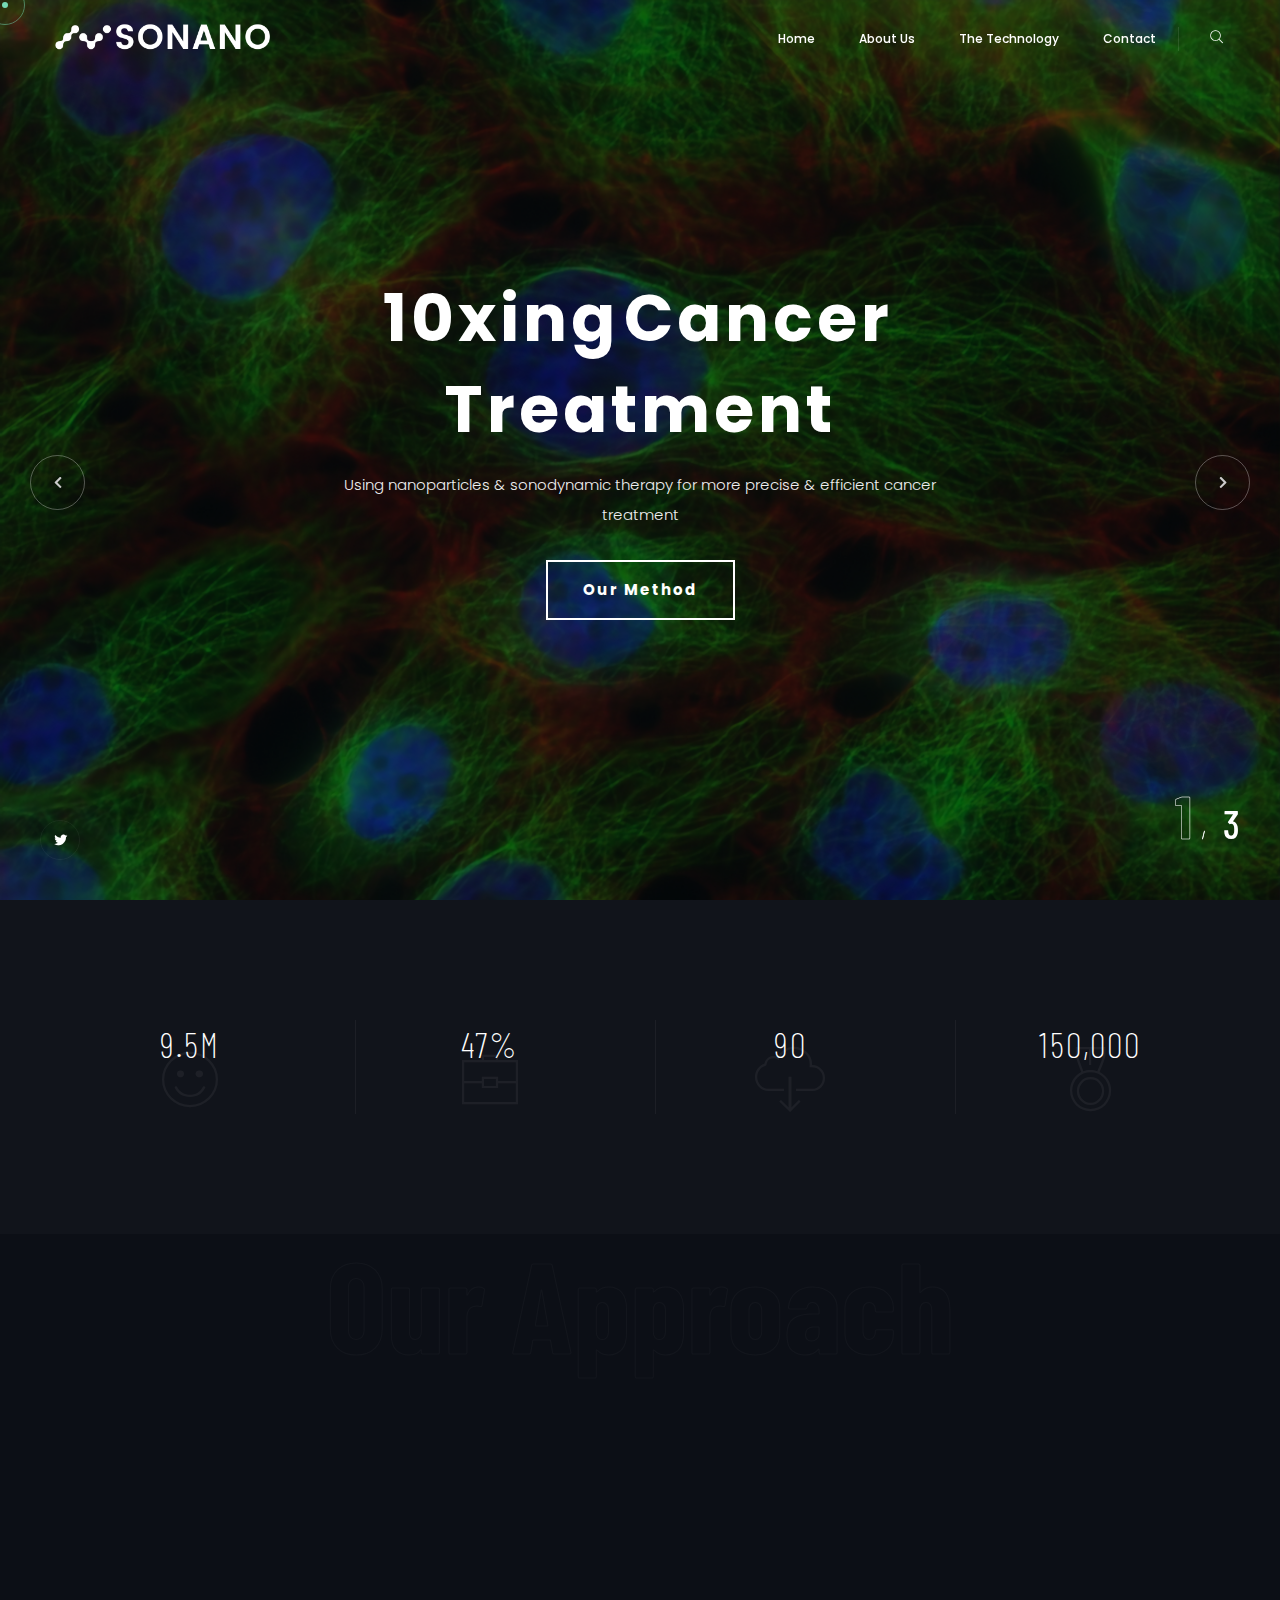
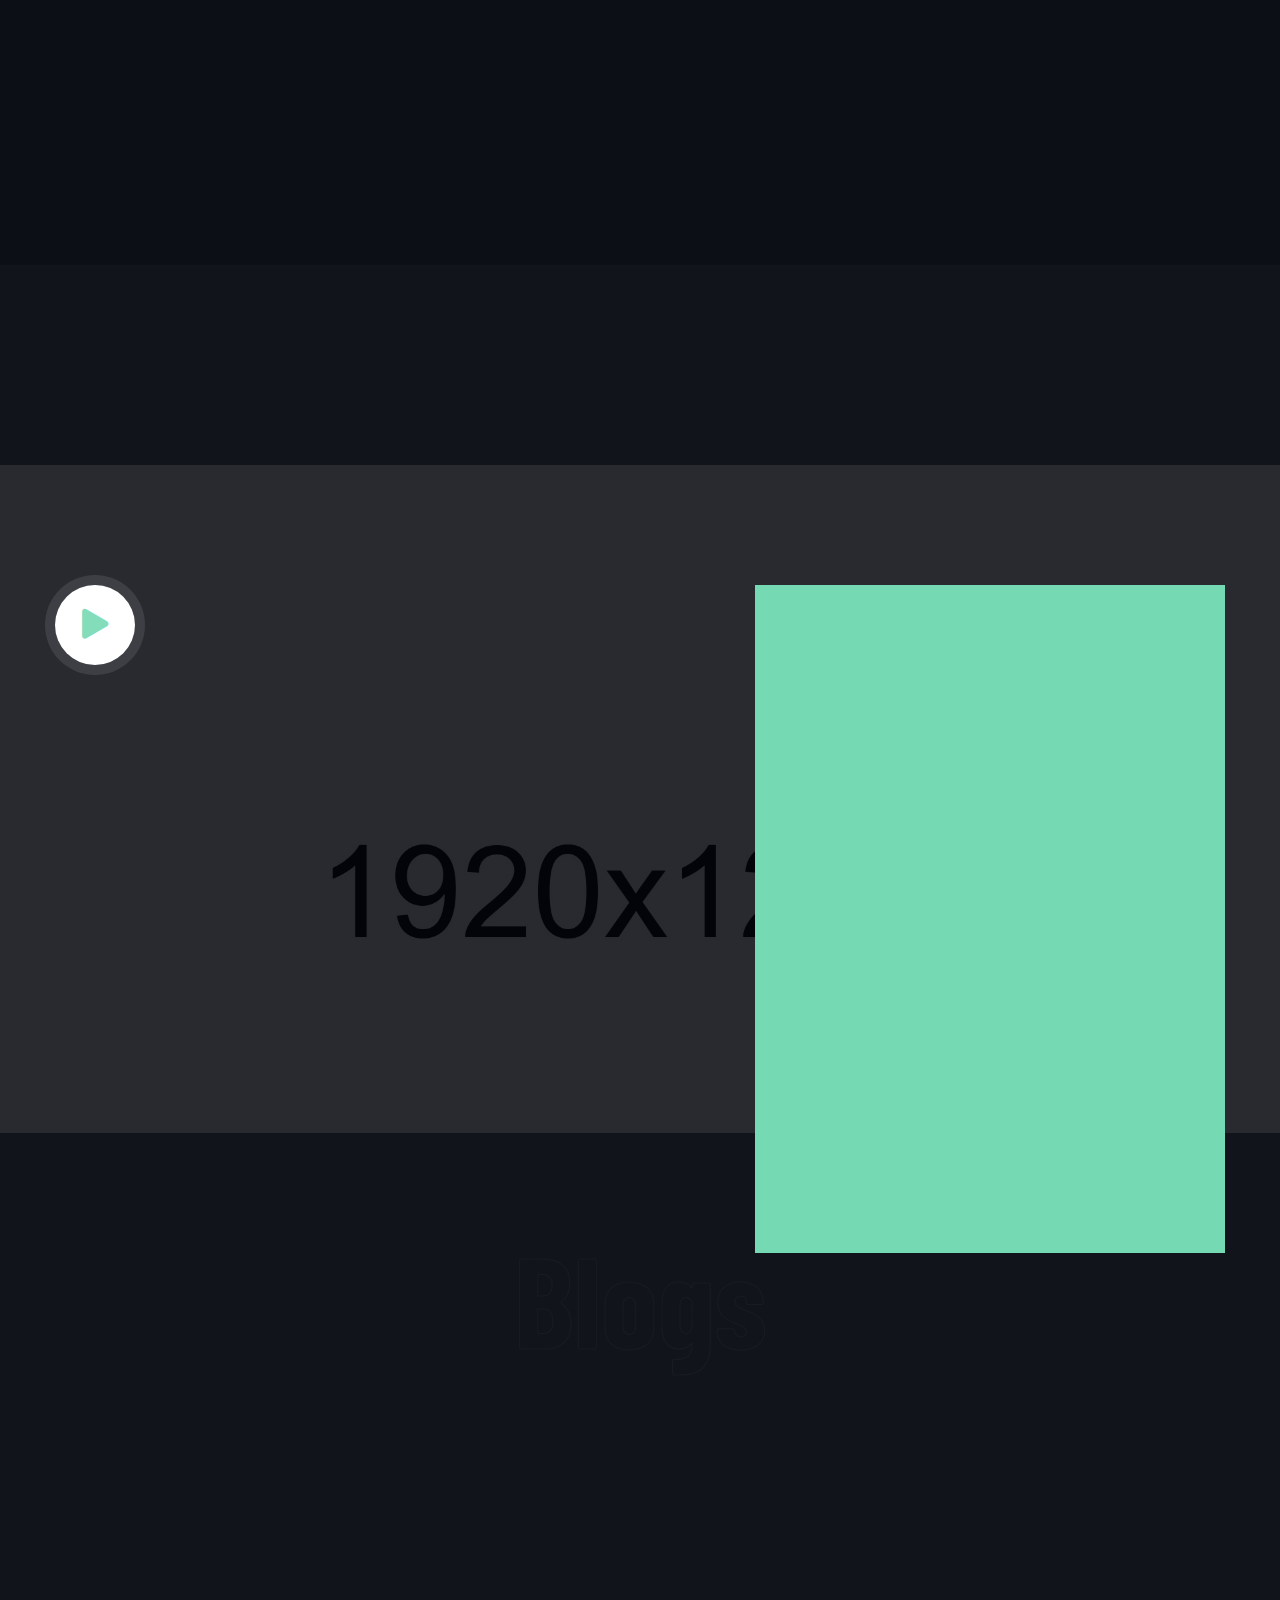
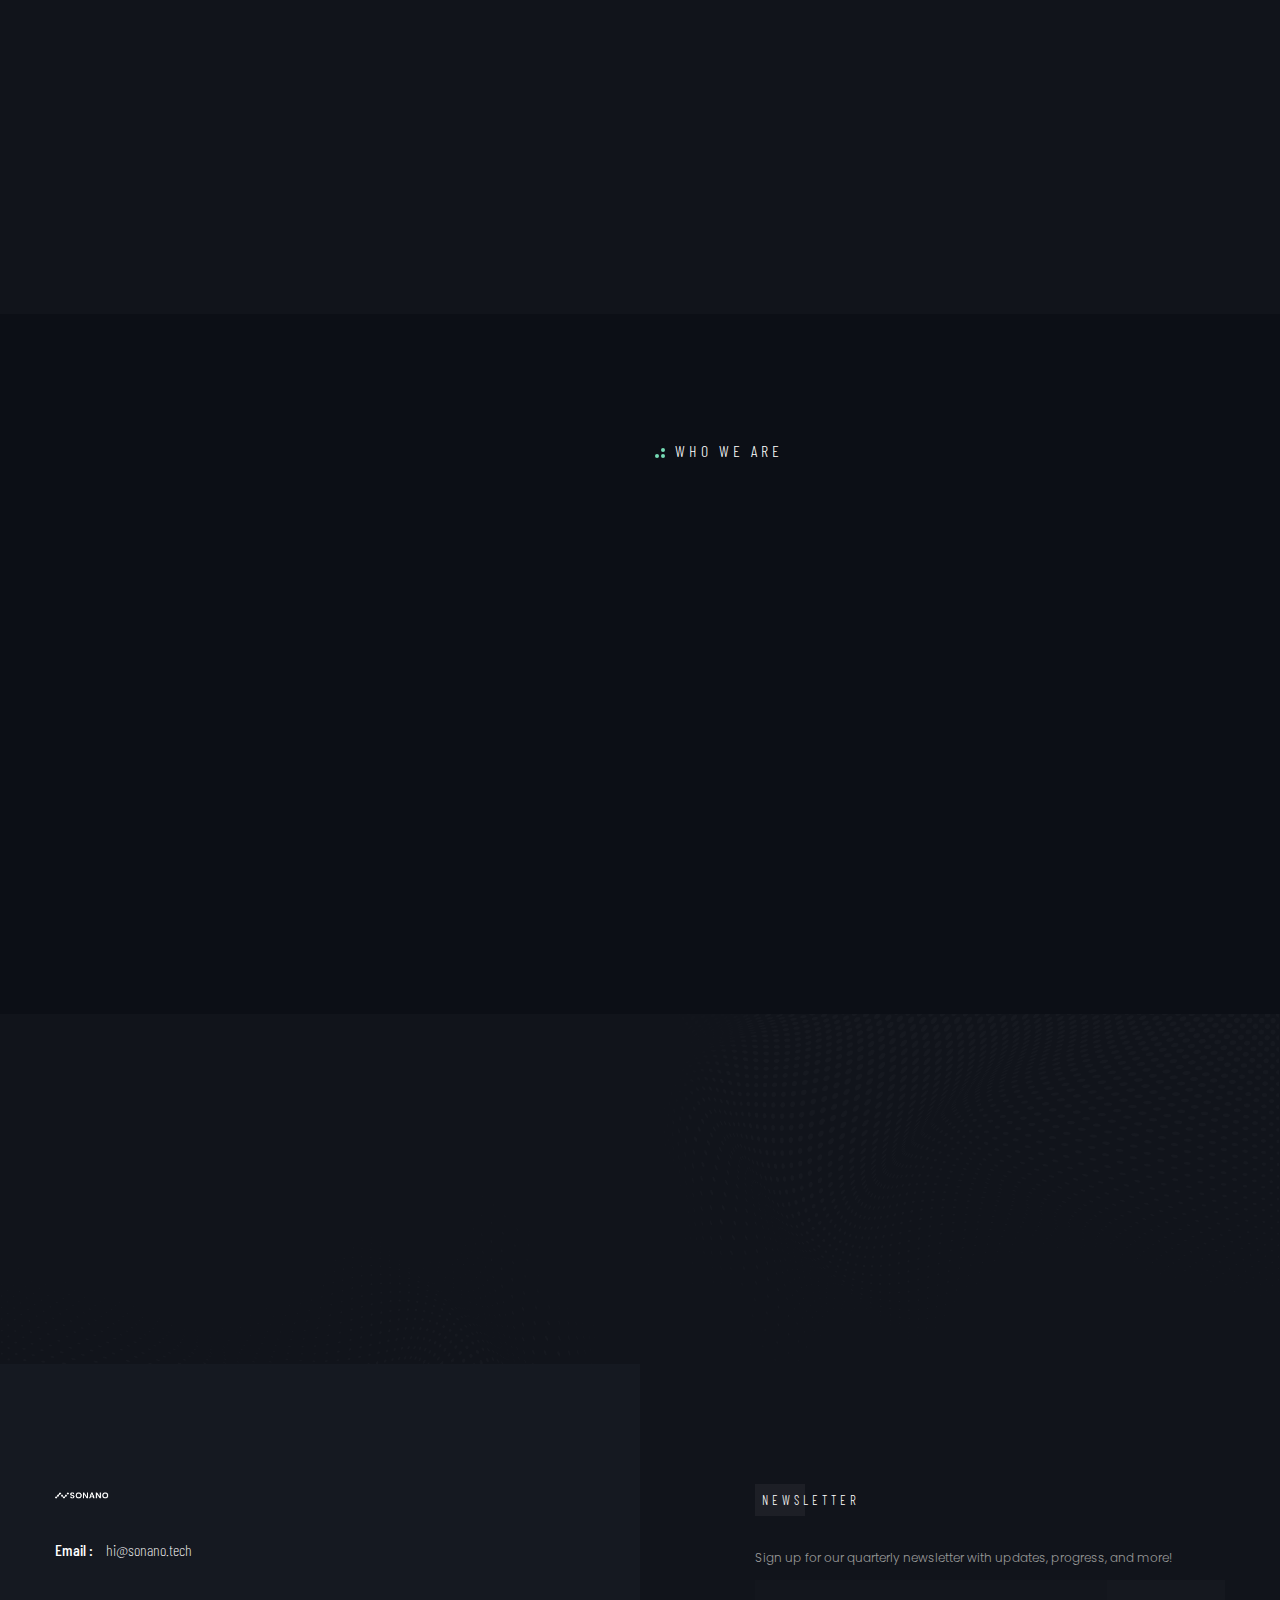
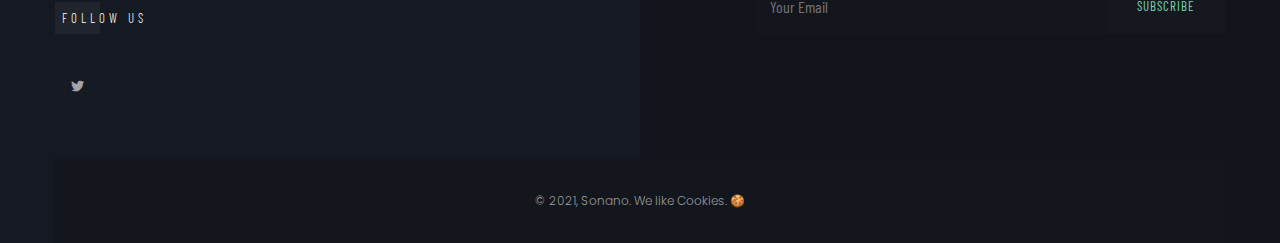
==== commit ca1c5983: "Small edits (no photos)" ====
--- a/index.html
+++ b/index.html
@@ -15,7 +15,7 @@
     <title>Sonano 🔬</title>
 
     <!-- Favicon -->
-    <link rel="shortcut icon" href="img/favicon.ico" />
+    <link rel="shortcut icon" href="img/sonano.ico" />
 
     <!-- Google Fonts -->
     <link href="https://fonts.googleapis.com/css?family=Poppins:100,200,300,400,500,600,700,800,900&display=swap"
@@ -95,7 +95,7 @@
                         <a class="nav-link" href="about.html">About Us</a>
                     </li>
                     <li class="nav-item dropdown">
-                        <a class="nav-link" href = "works.html">The Technology</a>
+                        <a class="nav-link" href = "blog-details.html">The Technology</a>
                     </li>
                     <li class="nav-item">
                         <a class="nav-link" href="contact.html">Contact</a>
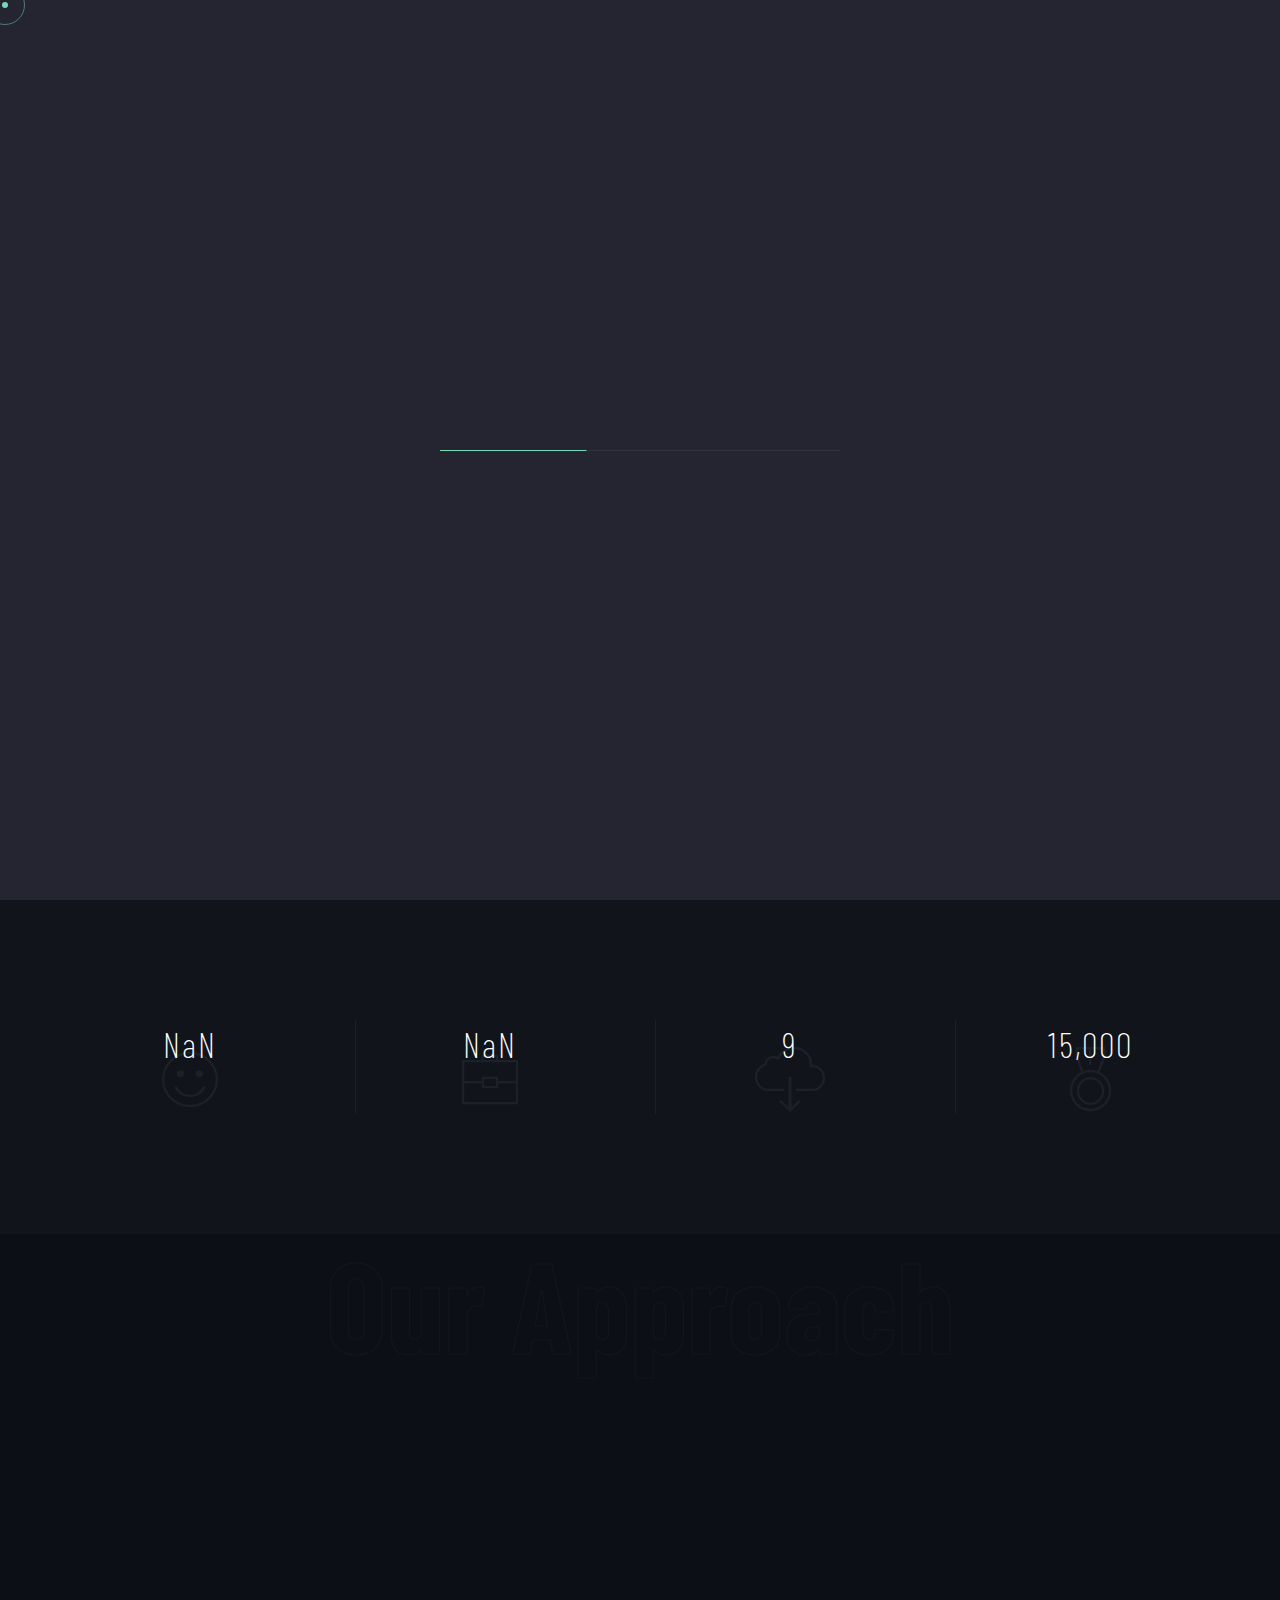
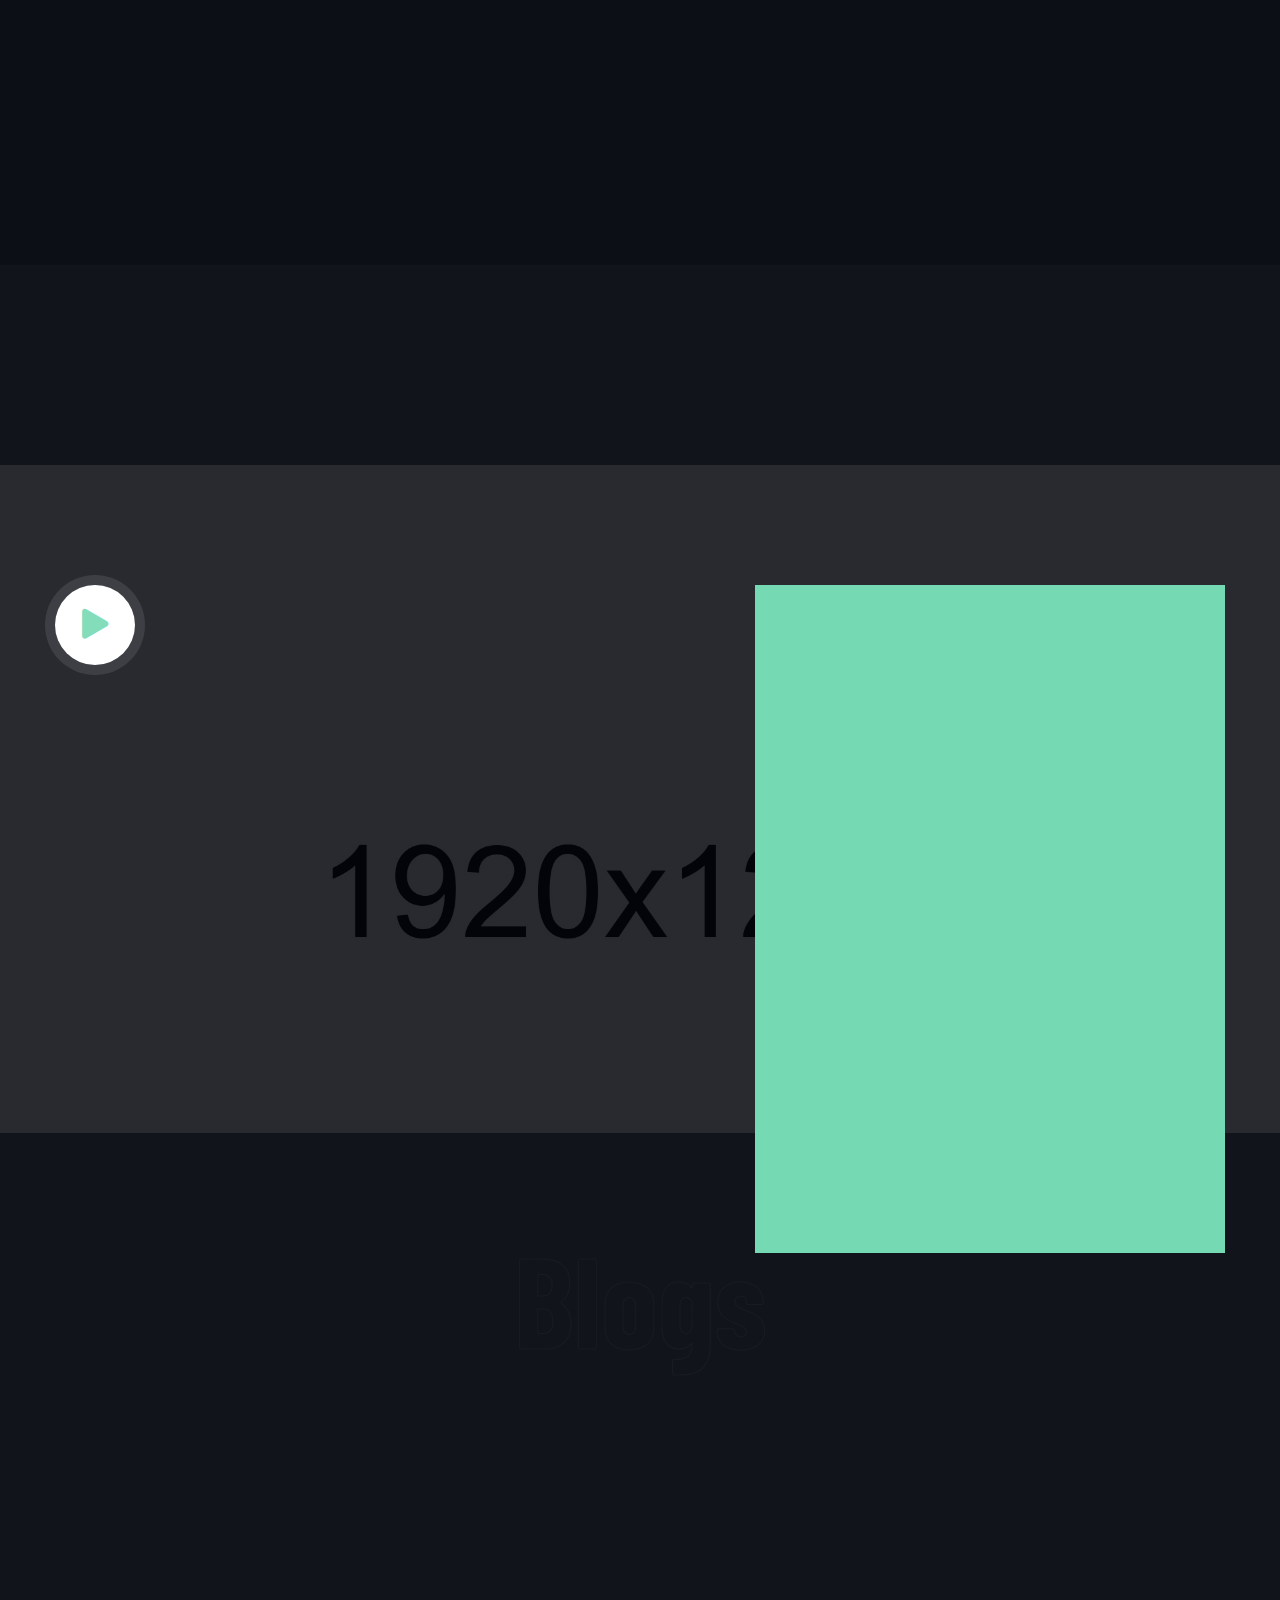
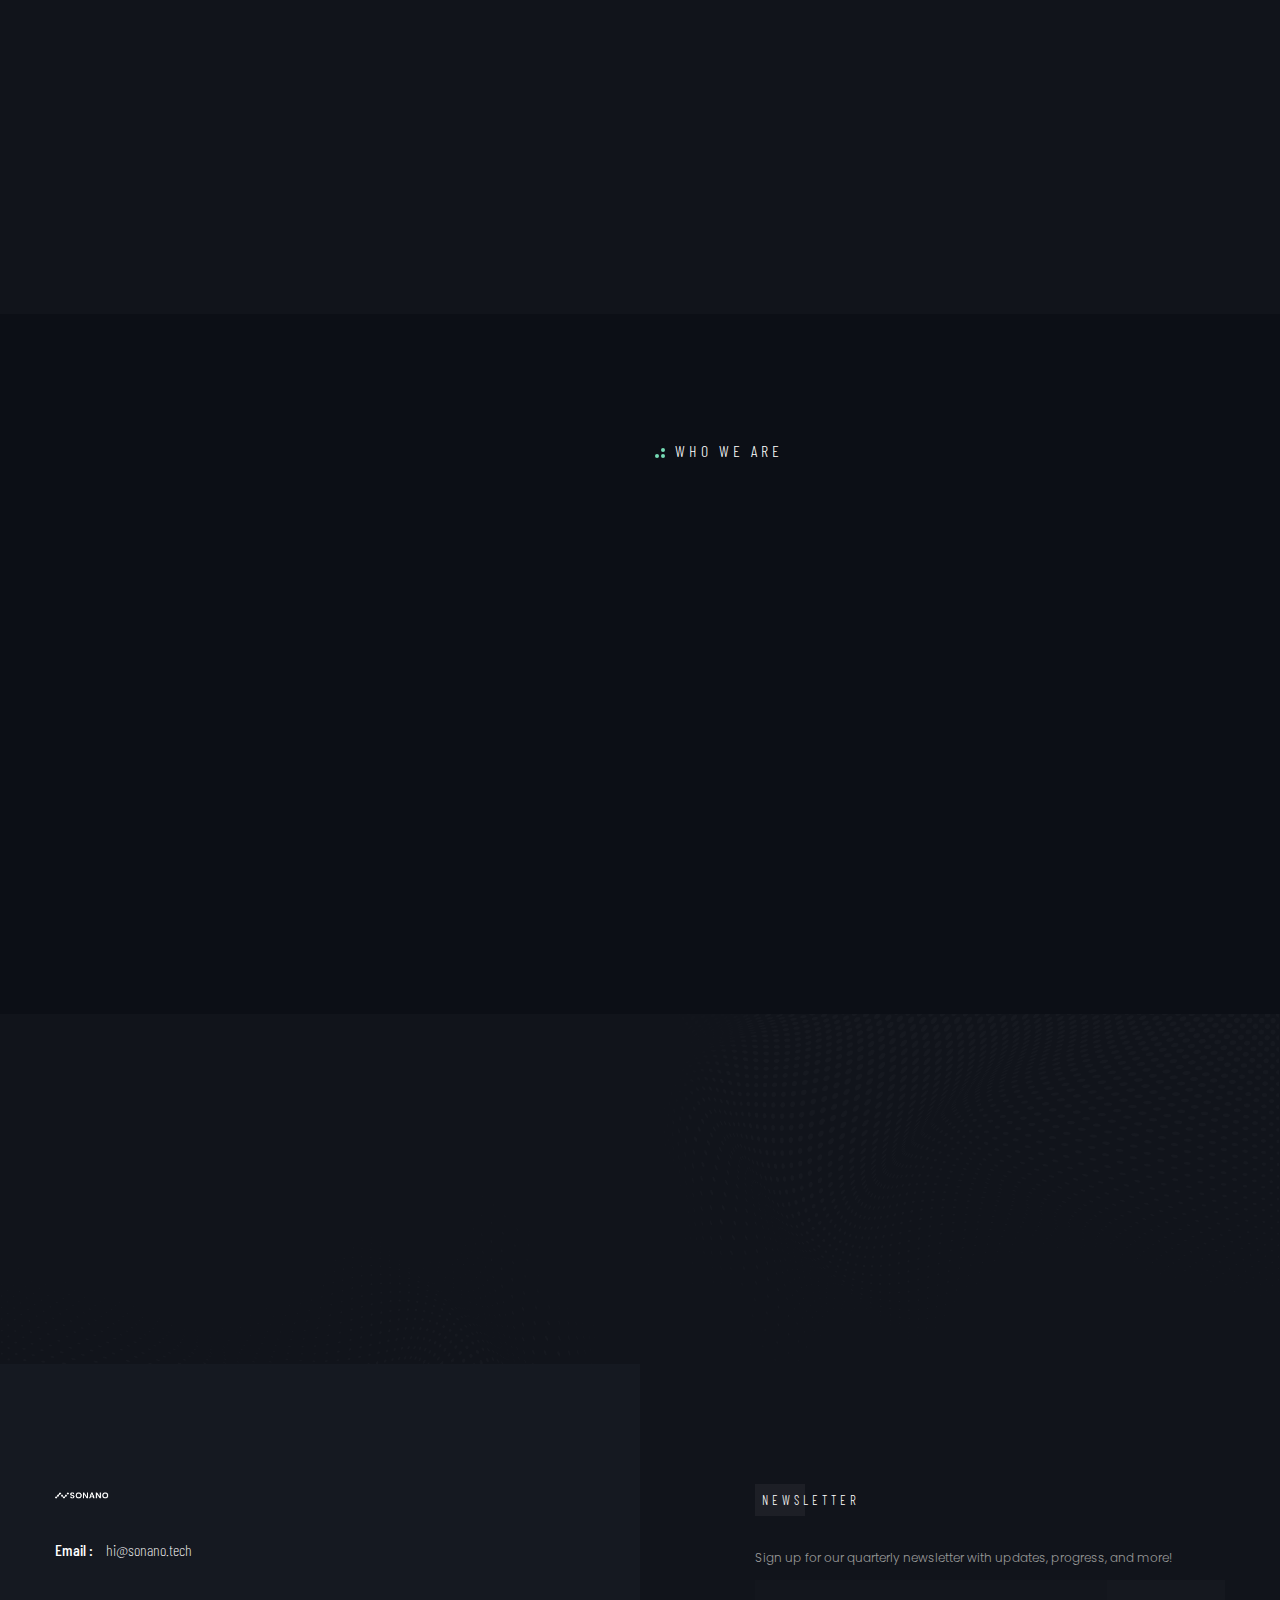
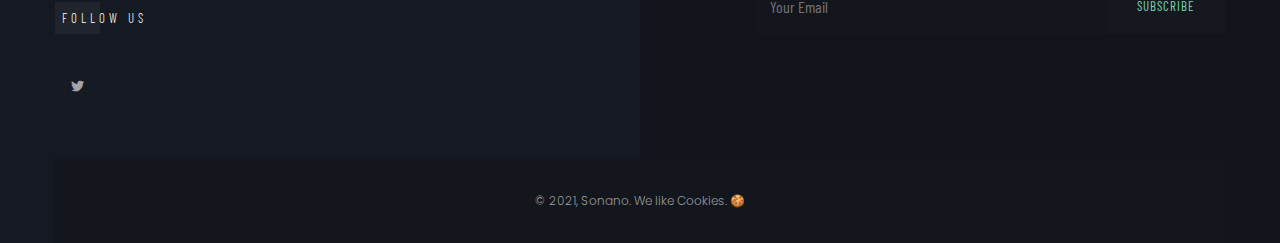
==== commit c3b3174c: "Added" ====
--- a/index.html
+++ b/index.html
@@ -312,7 +312,7 @@
                                         <div class="info">
                                             <div class="img">
                                                 <div class="img-box">
-                                                    <img src="img/clients/1.jpg" alt="">
+                                                    <img src="img/clients/1.png" alt="">
                                                 </div>
                                             </div>
                                             <div class="cont">
@@ -328,7 +328,7 @@
                                         <div class="info">
                                             <div class="img">
                                                 <div class="img-box">
-                                                    <img src="img/clients/2.jpg" alt="">
+                                                    <img src="img/clients/2.png" alt="">
                                                 </div>
                                             </div>
                                             <div class="cont">
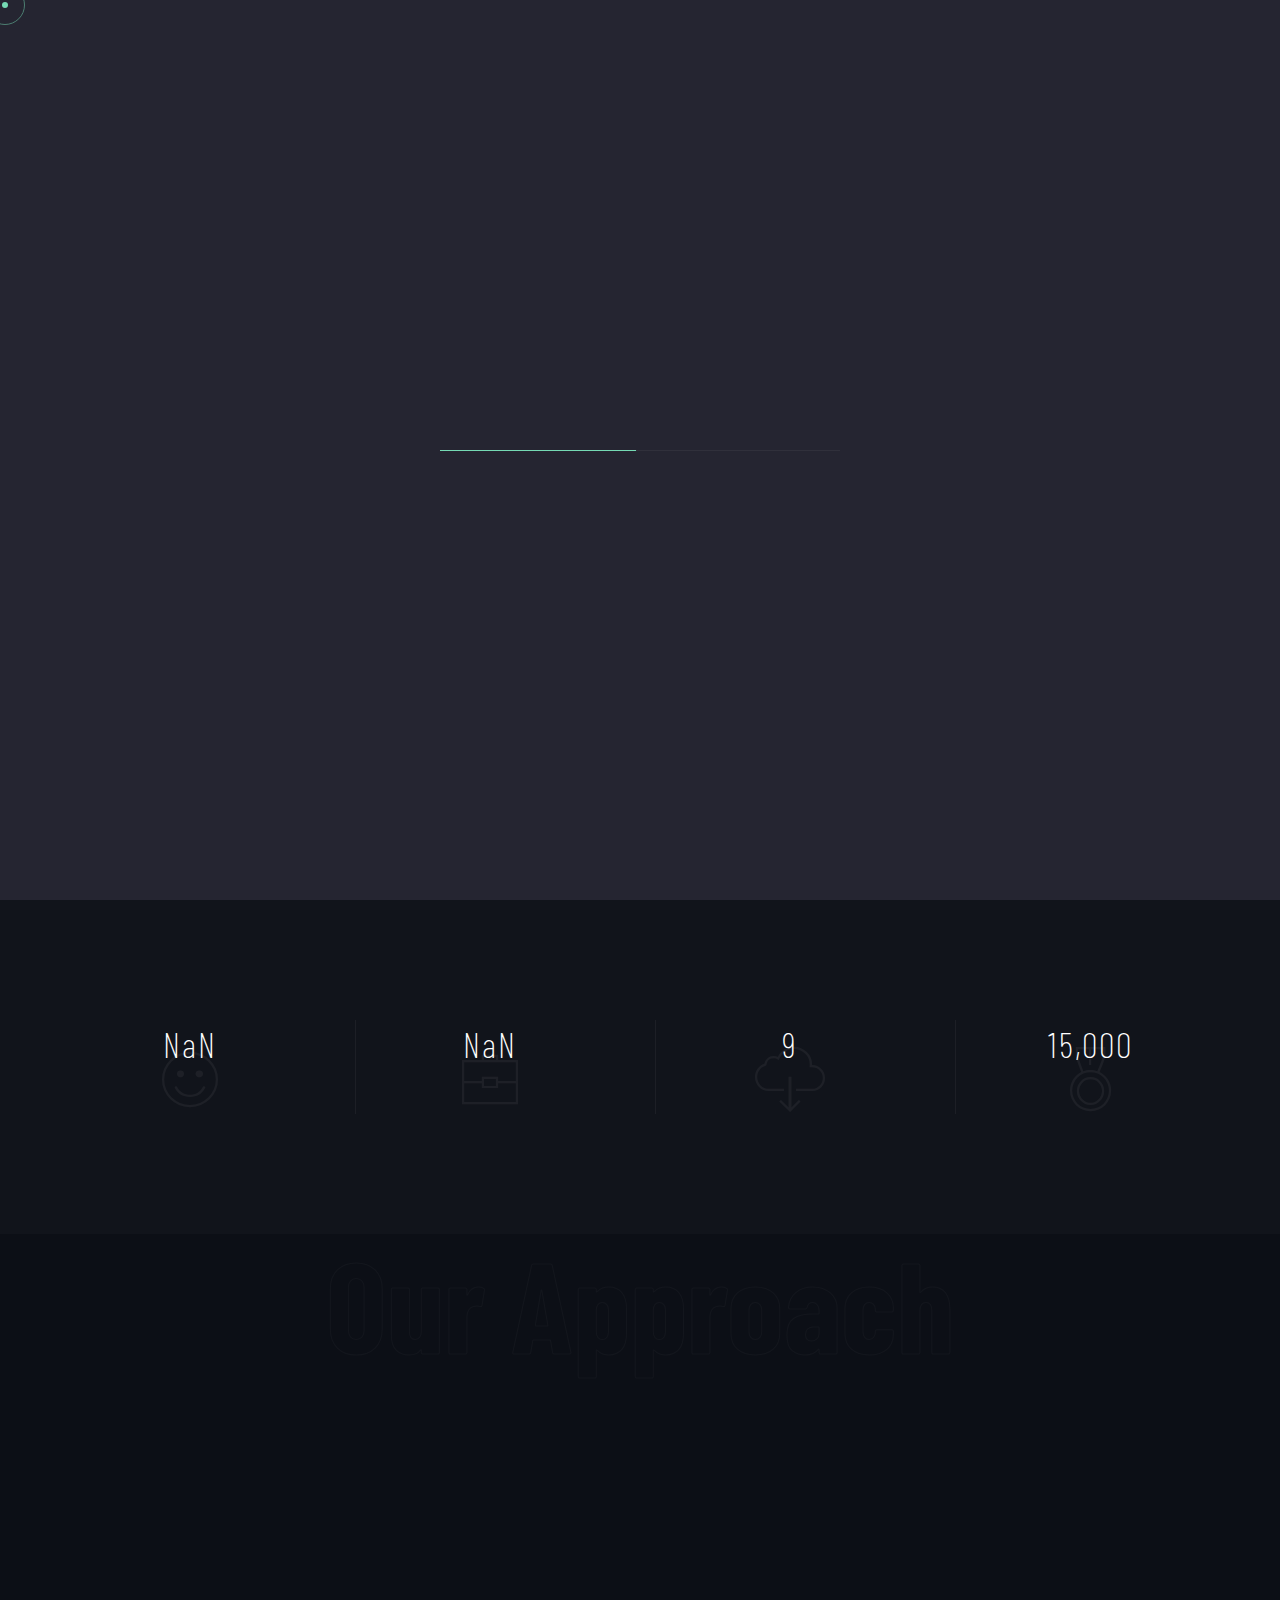
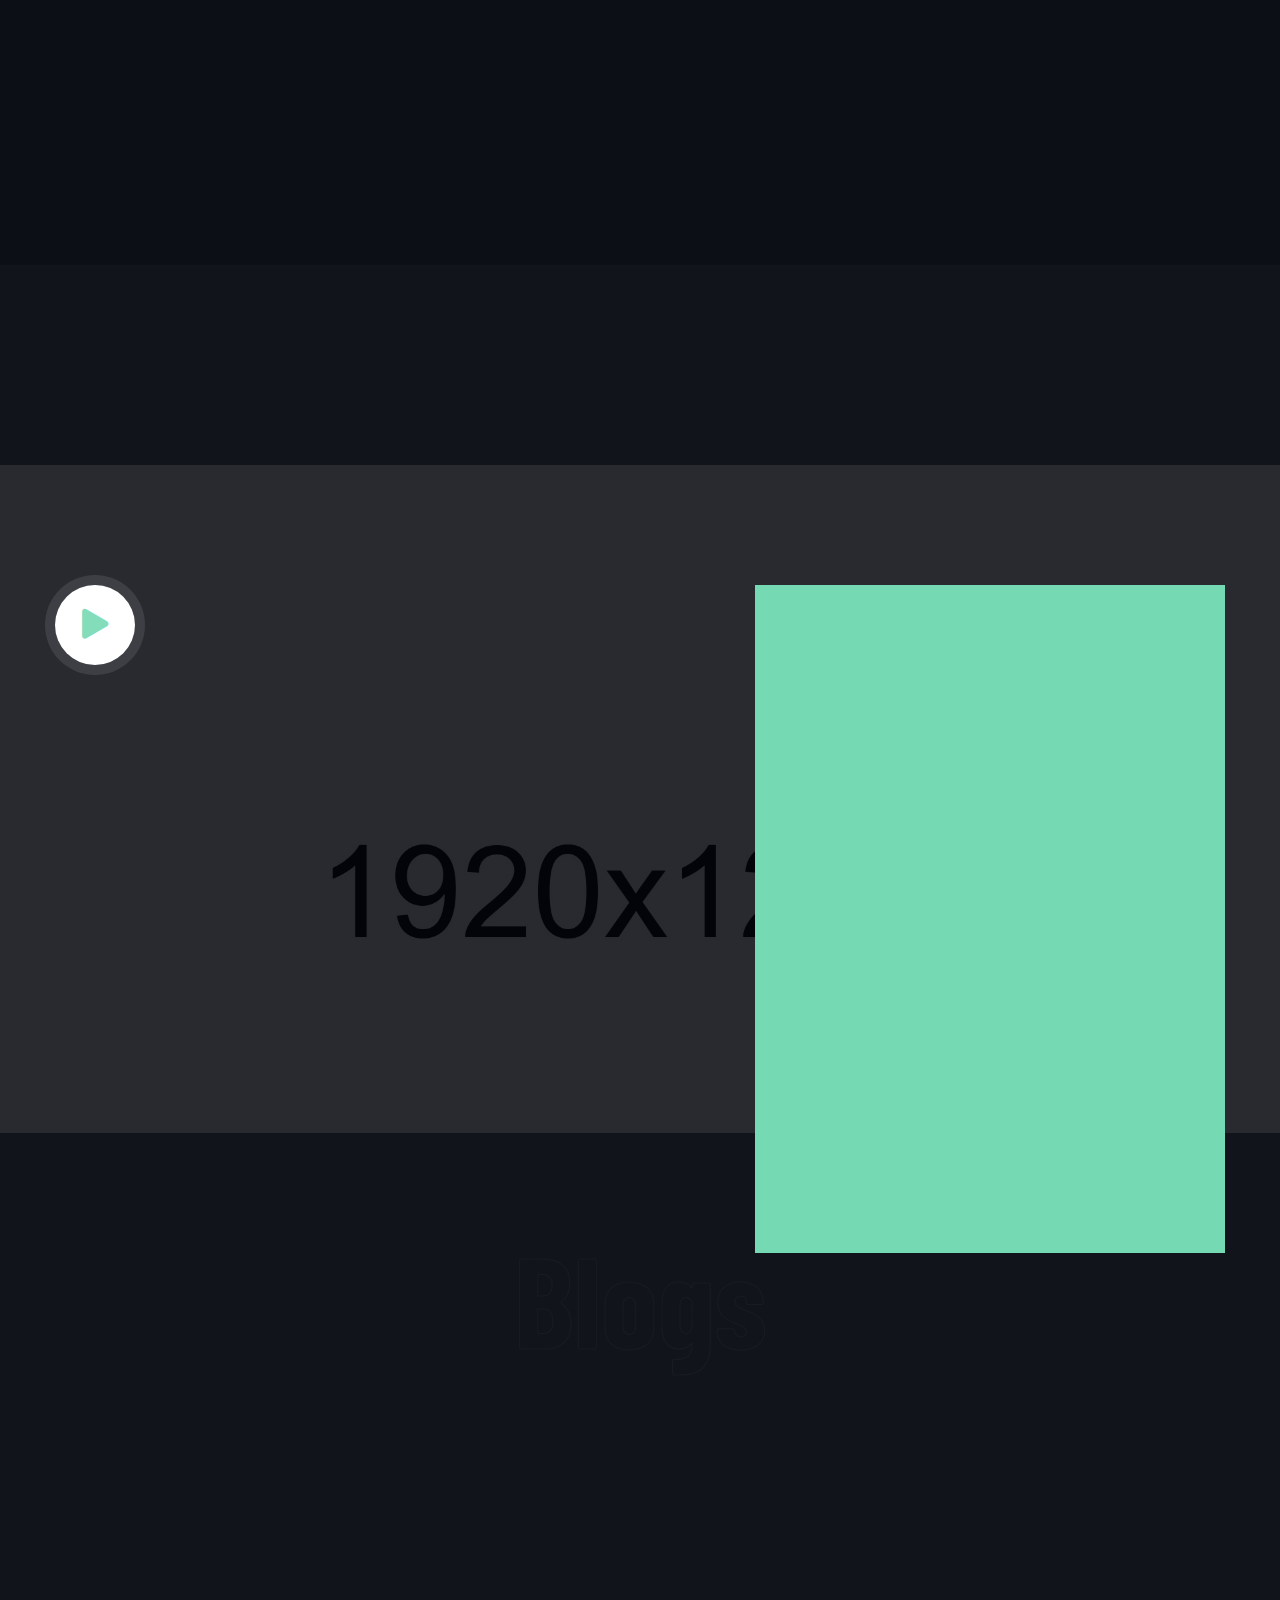
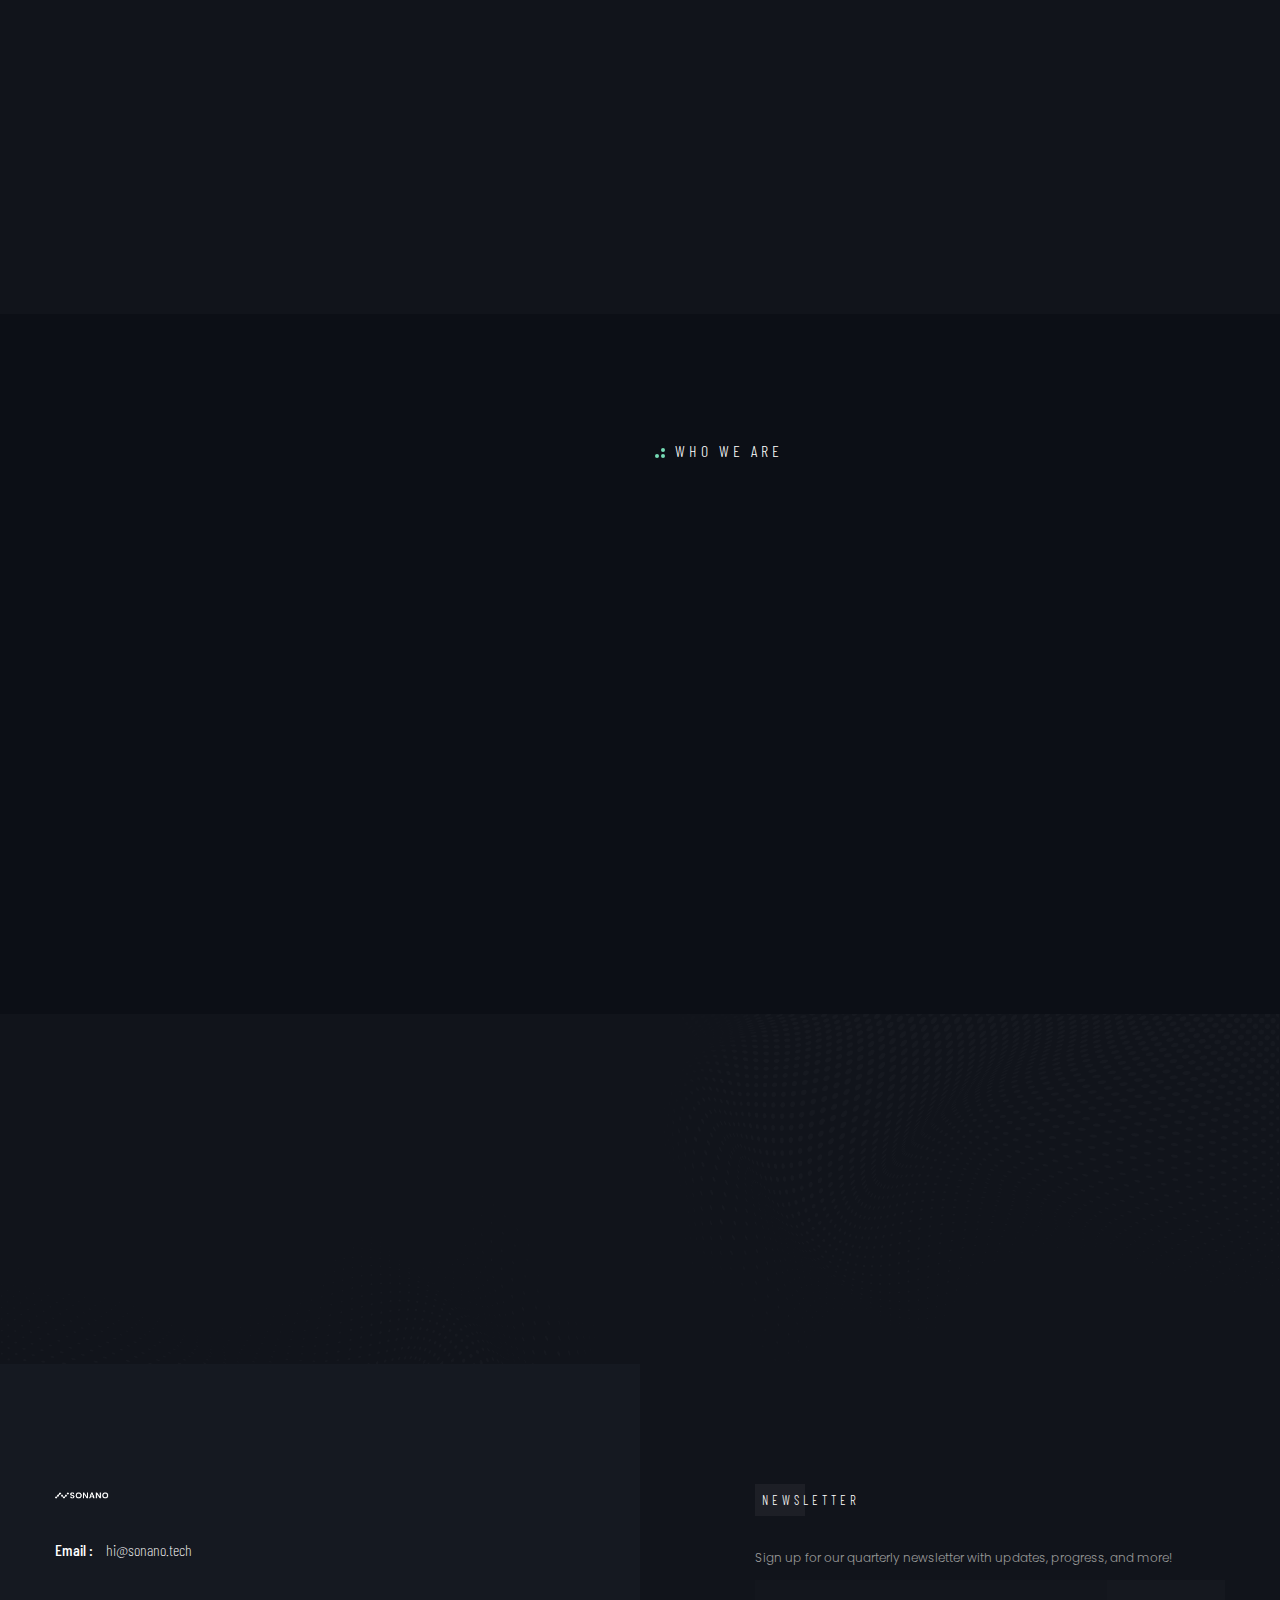
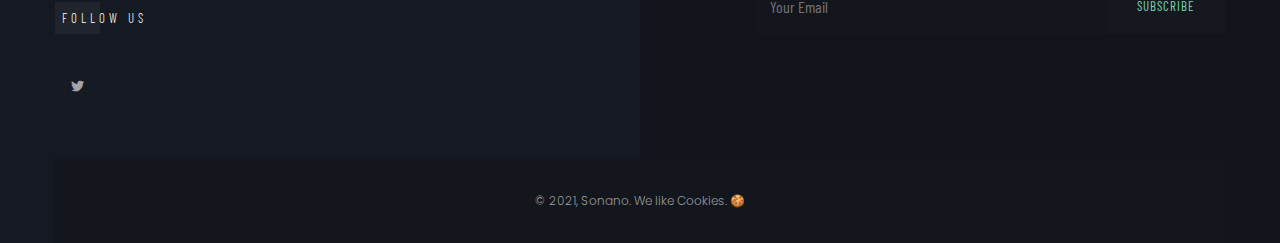
==== commit 11d0c85a: "Added content - tech page" ====
--- a/index.html
+++ b/index.html
@@ -95,7 +95,7 @@
                         <a class="nav-link" href="about.html">About Us</a>
                     </li>
                     <li class="nav-item dropdown">
-                        <a class="nav-link" href = "blog-details.html">The Technology</a>
+                        <a class="nav-link" href = "project-details.html">The Technology</a>
                     </li>
                     <li class="nav-item">
                         <a class="nav-link" href="contact.html">Contact</a>
@@ -544,7 +544,7 @@
                                 <span></span>
                                 <span></span>
                             </div>
-                            <h3 class="main-title wow" data-splitting>We are more than just <br> some teens.</h3>
+                            <h3 class="main-title wow" data-splitting>We are more than just <br> some kids.</h3>
                             <p class="wow txt" data-splitting>We are a group of unicorn people aimed at impacting billions. As people that have seen the effects that cancer has first-hand <b>we want to create a future where treating cancer is as simple as getting a flu shot.</b></p>
                             <div class="ftbox mt-30">
                                 <ul>
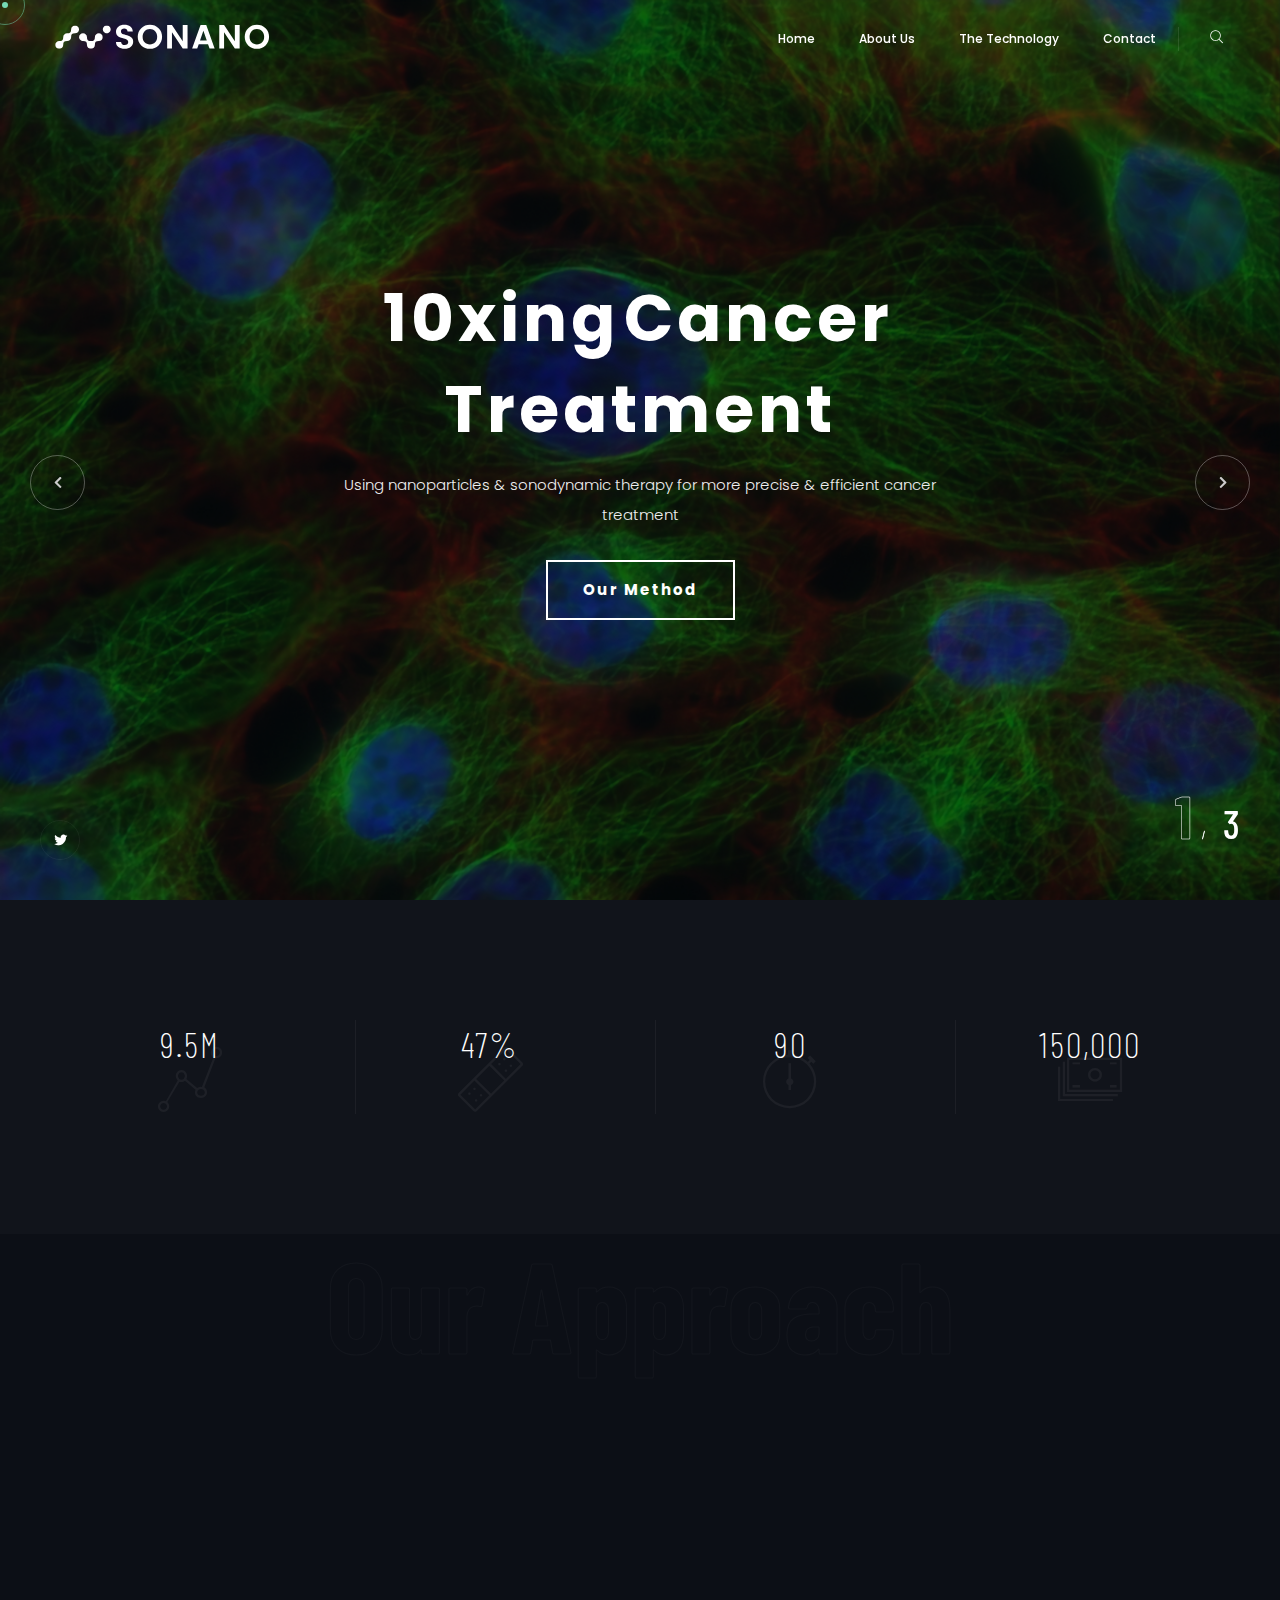
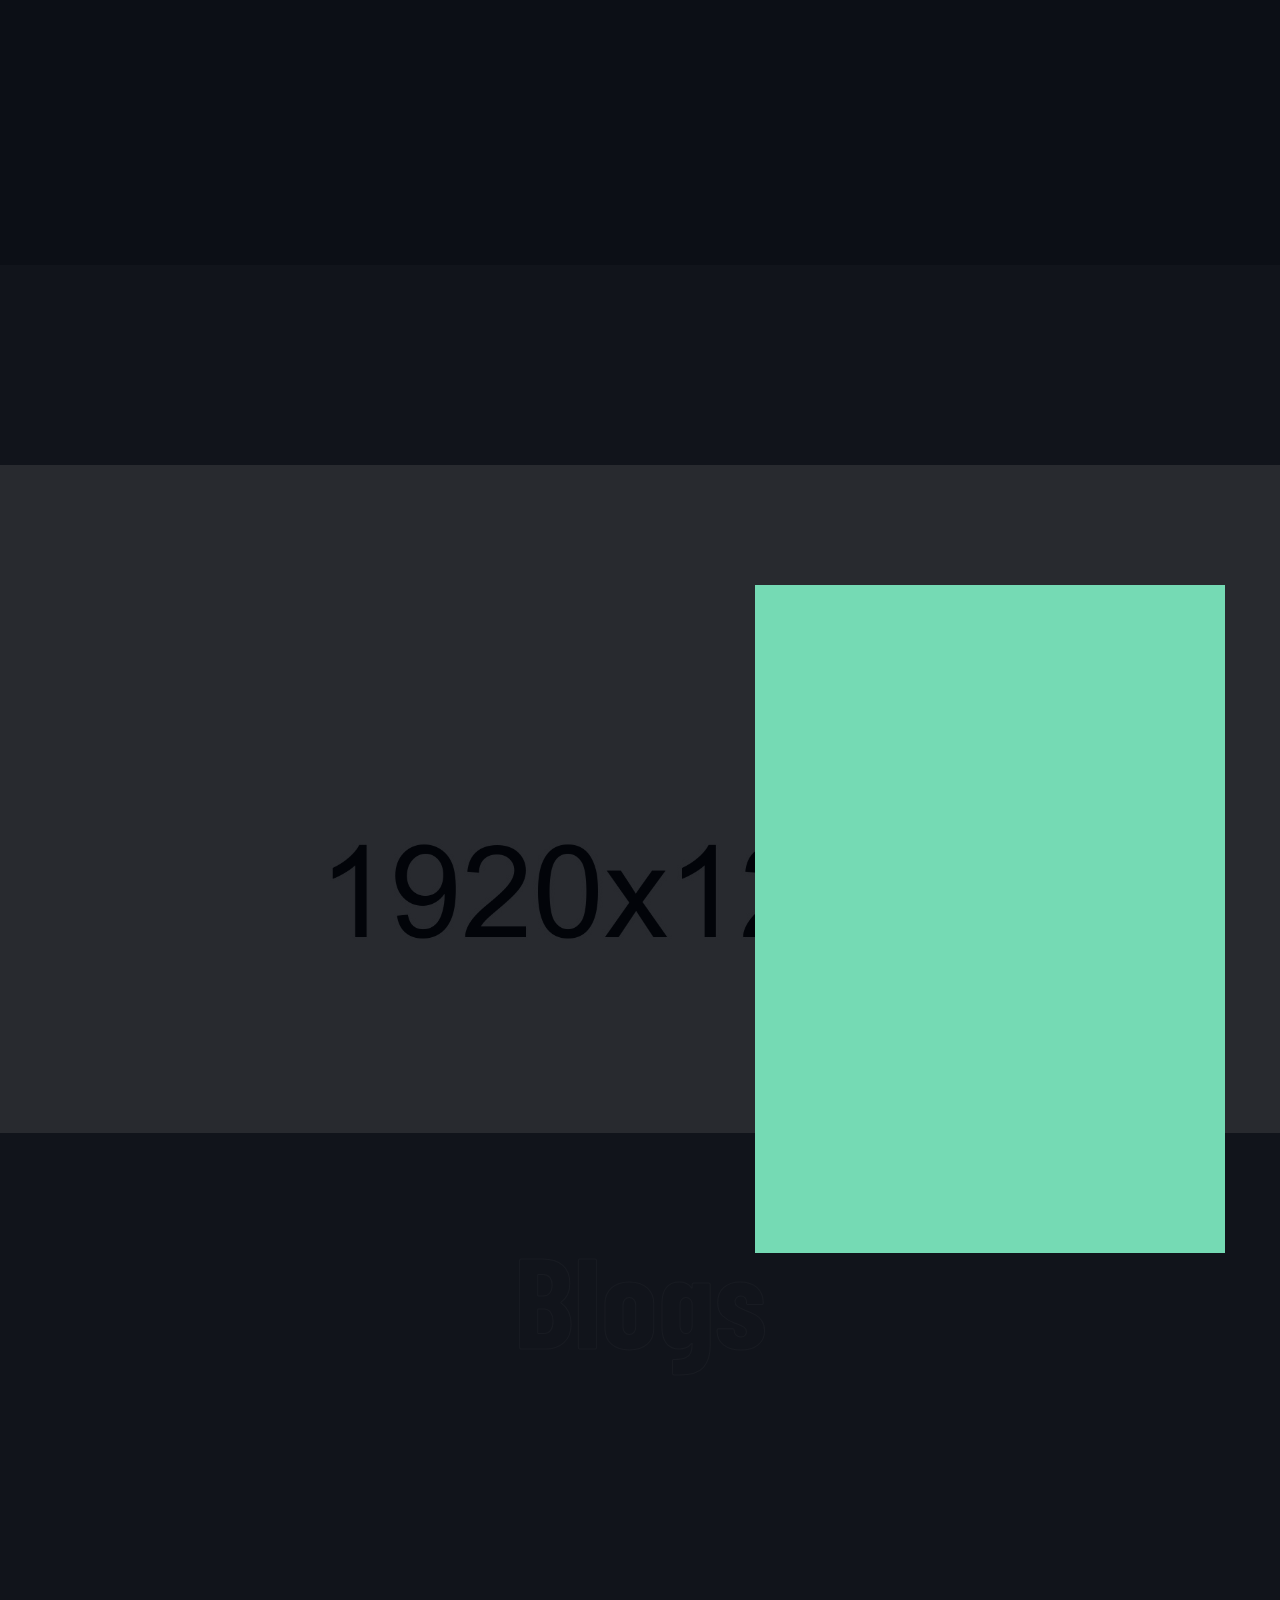
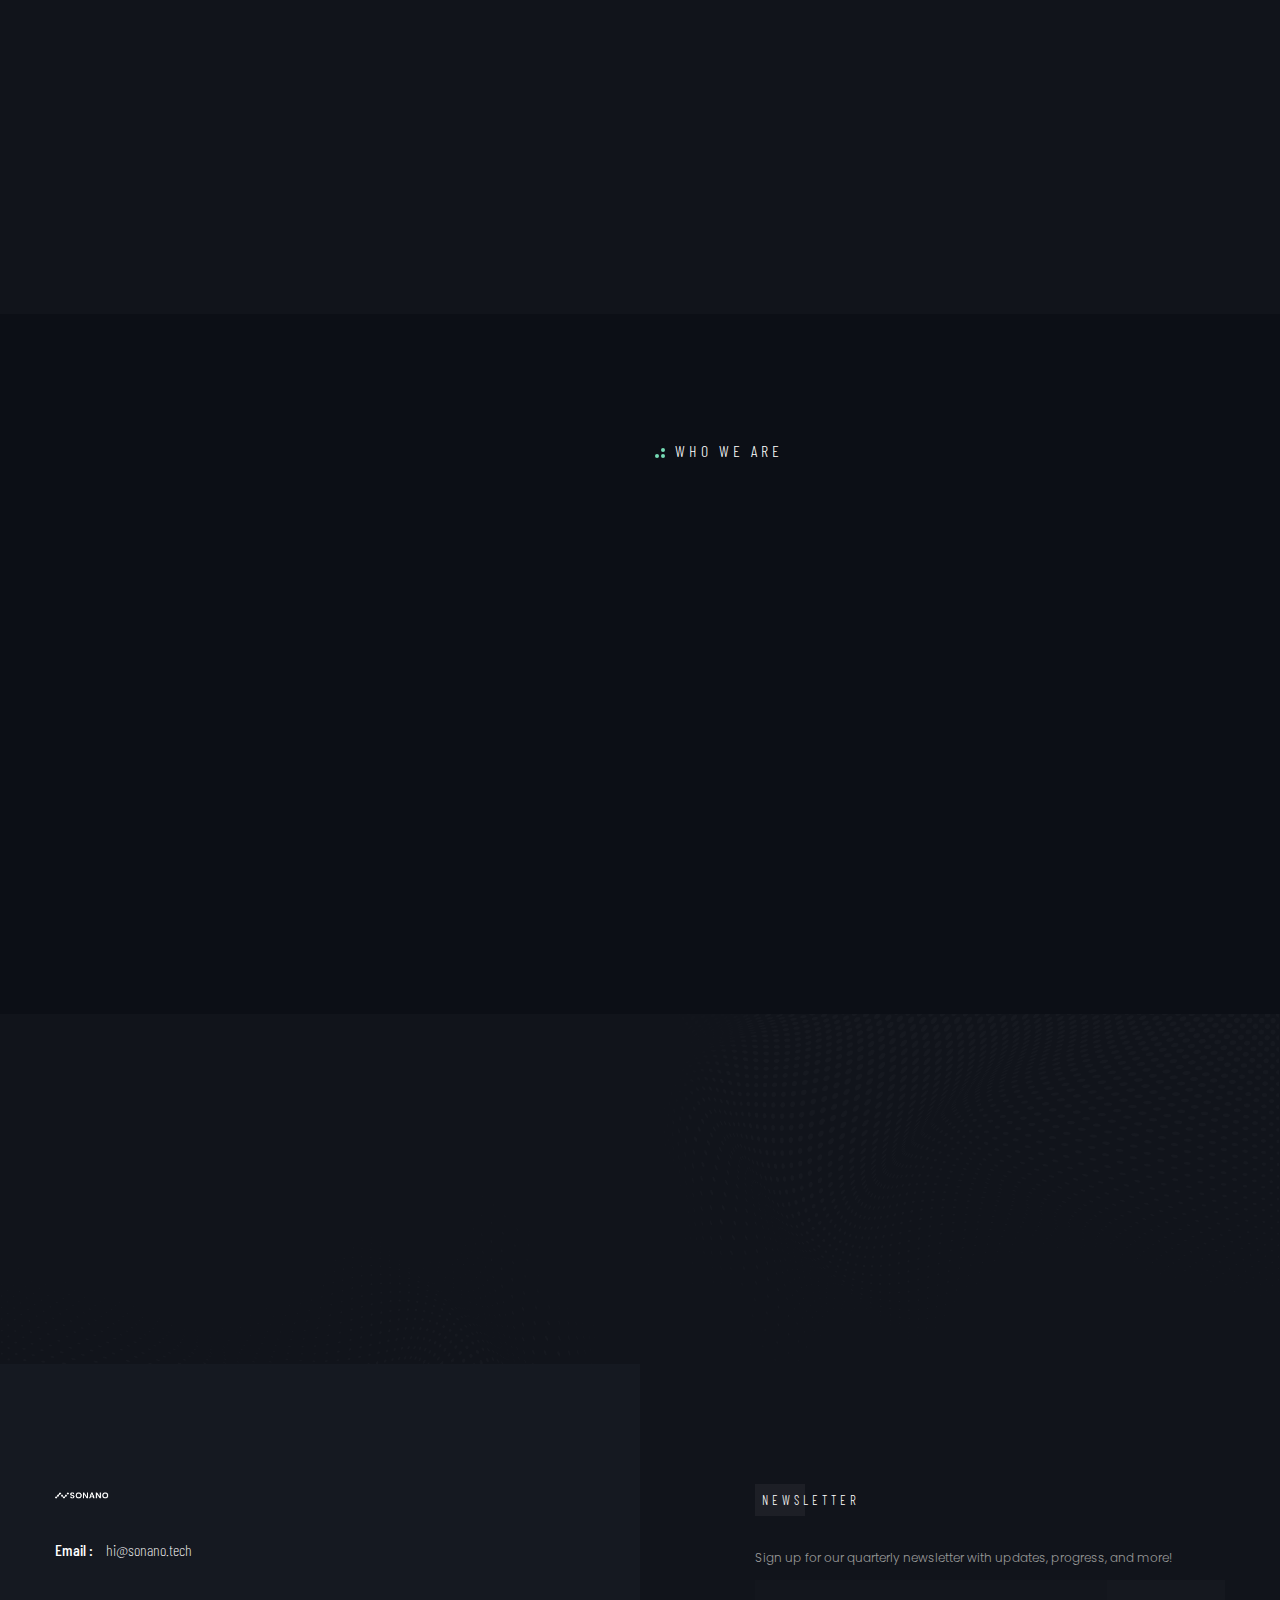
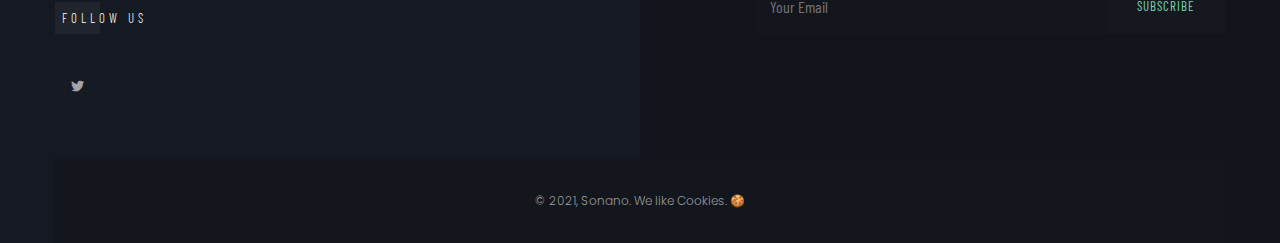
==== commit d8862c0e: "refreshed index" ====
--- a/index.html
+++ b/index.html
@@ -15,7 +15,7 @@
     <title>Sonano 🔬</title>
 
     <!-- Favicon -->
-    <link rel="shortcut icon" href="img/sonano.ico" />
+    <link rel="shortcut icon" href="img/favicon.svg" />
 
     <!-- Google Fonts -->
     <link href="https://fonts.googleapis.com/css?family=Poppins:100,200,300,400,500,600,700,800,900&display=swap"
@@ -76,8 +76,8 @@
         <div class="container">
 
             <!-- Logo -->
-            <a class="logo" href="http://sonano.tech">
-                <img src="img/logo-dark.png" alt="logo">
+            <a class="logo" href="https://sonano.tech">
+                <img src="img/logo-dark.svg" alt="logo">
             </a>
 
             <button class="navbar-toggler" type="button" data-toggle="collapse" data-target="#navbarSupportedContent"
@@ -146,7 +146,7 @@
                             <div class="row justify-content-center">
                                 <div class="col-lg-7 col-md-9">
                                     <div class="caption center">
-                                        <h1 data-splitting>Scaling <br> Nanoparticle production</h1>
+                                        <h1 data-splitting>Scaling <br> Nanoparticle Production</h1>
                                         <p>At Sonano - we're utilizing a new method of nanoparticle production that can scale while still being precise</p>
                                         <a href="img/sonano-overview.pdf" class="btn-curve btn-lit mt-30">
                                             <span>The Debrief</span>
@@ -205,28 +205,28 @@
                 <div class="row">
                     <div class="col-lg-3 col-md-6">
                         <div class="item no-bord">
-                            <span class="icon pe-7s-smile"></span>
+                            <span class="icon pe-7s-graph1"></span>
                             <h3 class="custom-font"><span class="count">9.5M</span></h3>
                             <p class="wow txt" data-splitting>Annual Cancer Deaths</p>
                         </div>
                     </div>
                     <div class="col-lg-3 col-md-6">
                         <div class="item">
-                            <span class="icon pe-7s-portfolio"></span>
+                            <span class="icon pe-7s-bandaid"></span>
                             <h3 class="custom-font"><span class="count">47%</span></h3>
                             <p class="wow txt" data-splitting>Survival Rate of Chemo</p>
                         </div>
                     </div>
                     <div class="col-lg-3 col-md-6">
                         <div class="item">
-                            <span class="icon pe-7s-cloud-download"></span>
+                            <span class="icon pe-7s-stopwatch"></span>
                             <h3 class="custom-font"><span class="count">90</span> </h3>
                             <p class="wow txt" data-splitting>days for avg chemo session</p>
                         </div>
                     </div>
                     <div class="col-lg-3 col-md-6">
                         <div class="item">
-                            <span class="icon pe-7s-medal"></span>
+                            <span class="icon pe-7s-cash"></span>
                             <h3 class="custom-font"><span class="count">150,000</span></h3>
                             <p class="wow txt" data-splitting>Cost of Avg treatment</p>
                         </div>
@@ -253,12 +253,12 @@
                         <a href="about.html" class="btn-curve btn-bord btn-lit mt-40"><span>Learn More</span></a>
                     </div>
                     <div class="col-lg-3 col-md-6 item-box wow fadeInLeft" data-wow-delay=".5s">
-                        <span class="icon pe-7s-paint-bucket"></span>
+                        <span class="icon pe-7s-science"></span>
                         <h6>Lipid <br> Nanoparticles</h6>
                         <p>Polymeric micelles are a specific type of nanoparticle that are both biocompatible &amp good for drug delivery due to their high payload capabilites as well as their stability within the body.</p>
                     </div>
                     <div class="col-lg-3 col-md-6 item-box wow fadeInLeft" data-wow-delay=".7s">
-                        <span class="icon pe-7s-phone"></span>
+                        <span class="icon pe-7s-signal"></span>
                         <h6>Sonodynamic <br>Therapy</h6>
                         <p> SDT utilizes ultrasound to non-invasively and safely release drugs into cells by minimally disturbing healthy cells and only causing nanoparticles that have been binded to releast the therapuetic.</p>
                     </div>
@@ -285,7 +285,7 @@
                     <div class="row">
                         <div class="col-lg-6">
                             <div class="vid-area">
-                                <div class="vid-icon">
+                               <!-- <div class="vid-icon">
                                     <a class="vid" href="pitch-link here">
                                         <div class="vid-butn">
                                             <span class="icon">
@@ -293,7 +293,7 @@
                                             </span>
                                         </div>
                                     </a>
-                                </div>
+                                </div> -->
 
                                 <div class="cont">
                                     <h3 class="wow" data-splitting>Sonano in a nanoparticle.</h3>
@@ -410,8 +410,8 @@
                                     <div class="cont valign">
                                         <div class="full-width">
                                             <div class="info custom-font">
-                                                <a href="#0" class="author">
-                                                    <span>by / The Sonano Team</span>
+                                                <a href="about.html" class="author">
+                                                    <span>/ The Sonano Team</span>
                                                 </a>
                                                 <a href="#0" class="date">
                                                     <span><i>29</i> Apr</span>
@@ -435,8 +435,8 @@
                                     <div class="cont valign">
                                         <div class="full-width">
                                             <div class="info custom-font">
-                                                <a href="#0" class="author">
-                                                    <span>by / The Sonano Team</span>
+                                                <a href="about.html" class="author">
+                                                    <span>/ The Sonano Team</span>
                                                 </a>
                                                 <a href="#0" class="date">
                                                     <span><i>28</i> Apr</span>
@@ -522,15 +522,15 @@
                             <div class="row">
                                 <div class="col-md-5 cmd-padding valign">
                                     <div class="img1 wow imago" data-wow-delay=".5s">
-                                        <img src="img/intro/1.jpg" alt="">
+                                        <img src="img/intro/1.jpg" alt="Charlotte">
                                     </div>
                                 </div>
                                 <div class="col-md-7 cmd-padding">
                                     <div class="img2 wow imago" data-wow-delay=".3s">
-                                        <img src="img/intro/3.jpg" alt="">
+                                        <img src="img/intro/3.jpg" alt="Rahul">
                                     </div>
                                     <div class="img3 wow imago" data-wow-delay=".8s">
-                                        <img src="img/intro/2.jpg" alt="">
+                                        <img src="img/intro/2.png" alt="Anaya">
                                     </div>
                                 </div>
                             </div>
@@ -544,12 +544,12 @@
                                 <span></span>
                                 <span></span>
                             </div>
-                            <h3 class="main-title wow" data-splitting>We are more than just <br> some kids.</h3>
+                            <h3 class="main-title wow" data-splitting>We are more than just <br> a bunch of kids.</h3>
                             <p class="wow txt" data-splitting>We are a group of unicorn people aimed at impacting billions. As people that have seen the effects that cancer has first-hand <b>we want to create a future where treating cancer is as simple as getting a flu shot.</b></p>
                             <div class="ftbox mt-30">
                                 <ul>
                                     <li class="wow fadeIn" data-wow-delay=".3s">
-                                        <span class="icon pe-7s-gleam"></span>
+                                        <span class="icon pe-7s-attention"></span>
                                         <h6 class="custom-font">Feedback <br> Oriented</h6>
                                         <div class="dots">
                                             <span></span>
@@ -558,7 +558,7 @@
                                         </div>
                                     </li>
                                     <li class="space wow fadeIn" data-wow-delay=".5s">
-                                        <span class="icon pe-7s-paint-bucket"></span>
+                                        <span class="icon pe-7s-light"></span>
                                         <h6 class="custom-font">Curiousity</h6>
                                         <div class="dots">
                                             <span></span>
@@ -567,7 +567,7 @@
                                         </div>
                                     </li>
                                     <li class="wow fadeIn" data-wow-delay=".8s">
-                                        <span class="icon pe-7s-medal"></span>
+                                        <span class="icon pe-7s-graph2"></span>
                                         <h6 class="custom-font">Consistent <br> Progress</h6>
                                         <div class="dots">
                                             <span></span>
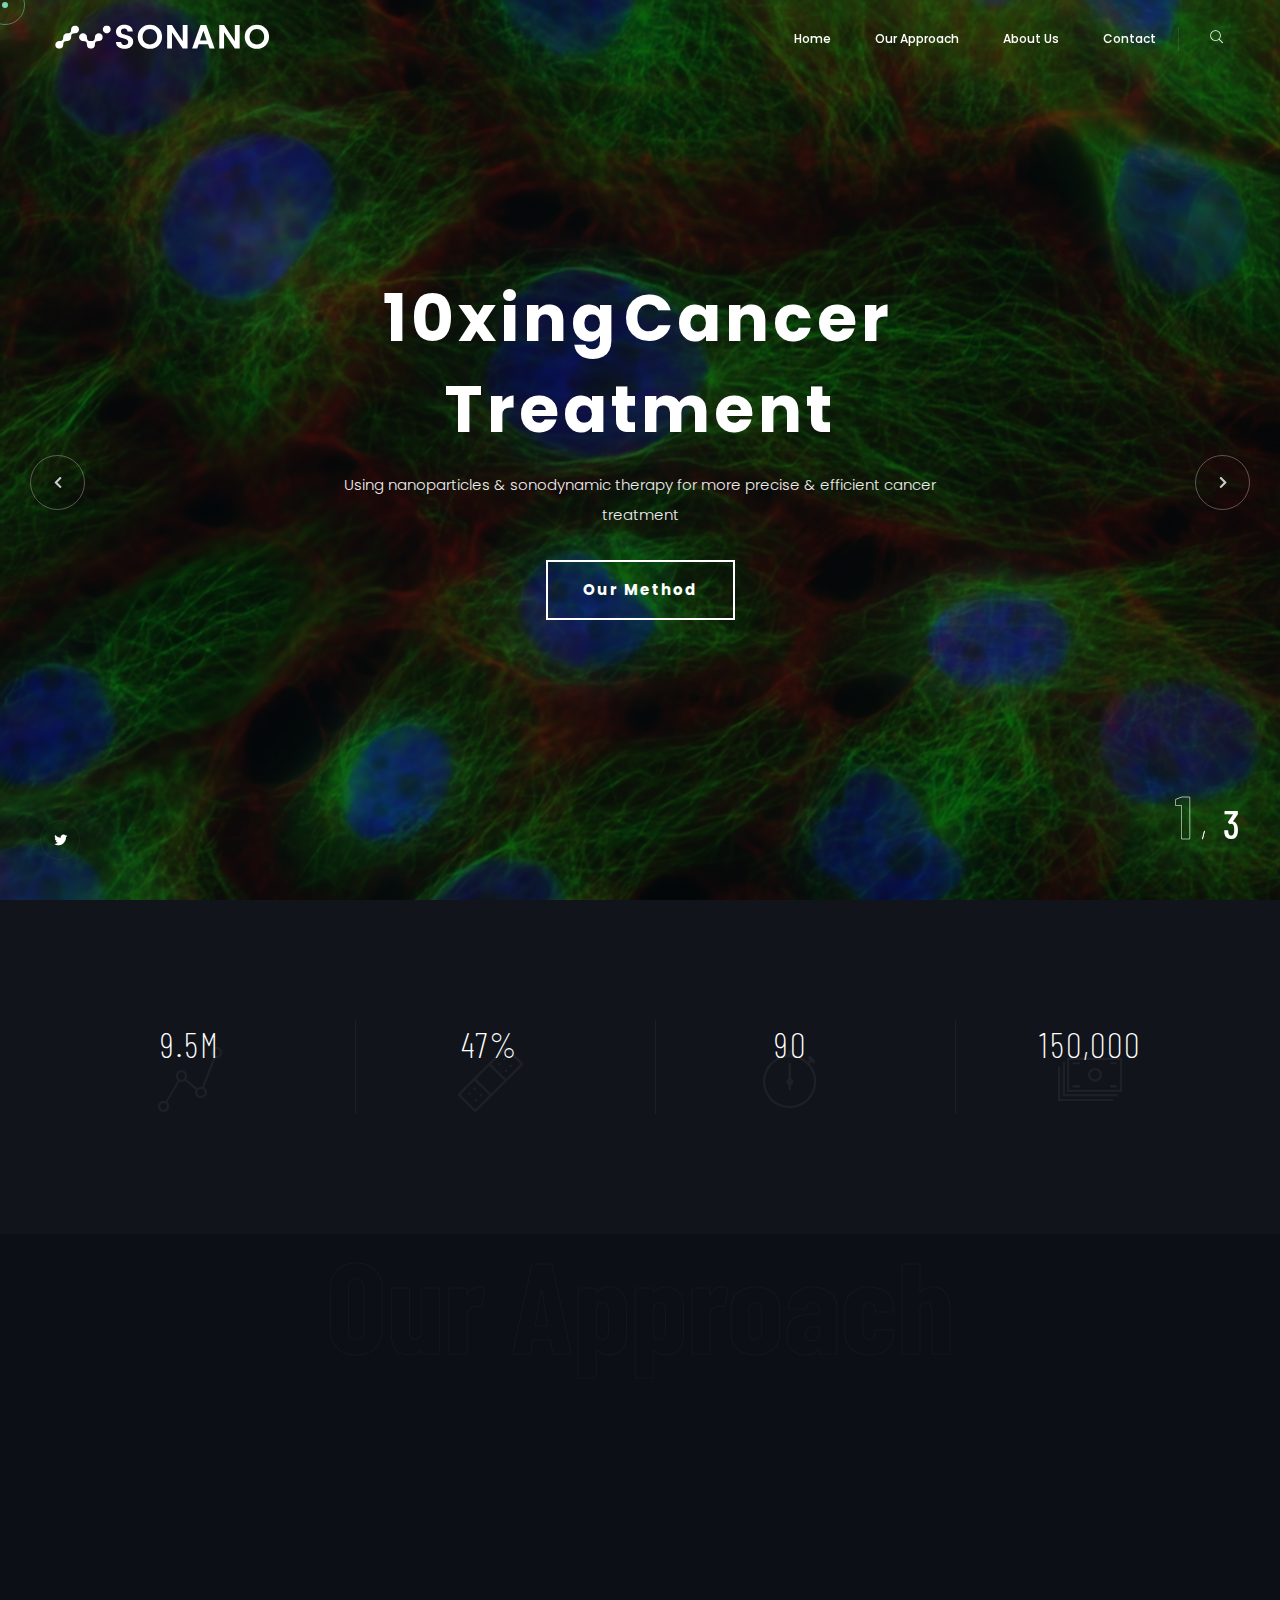
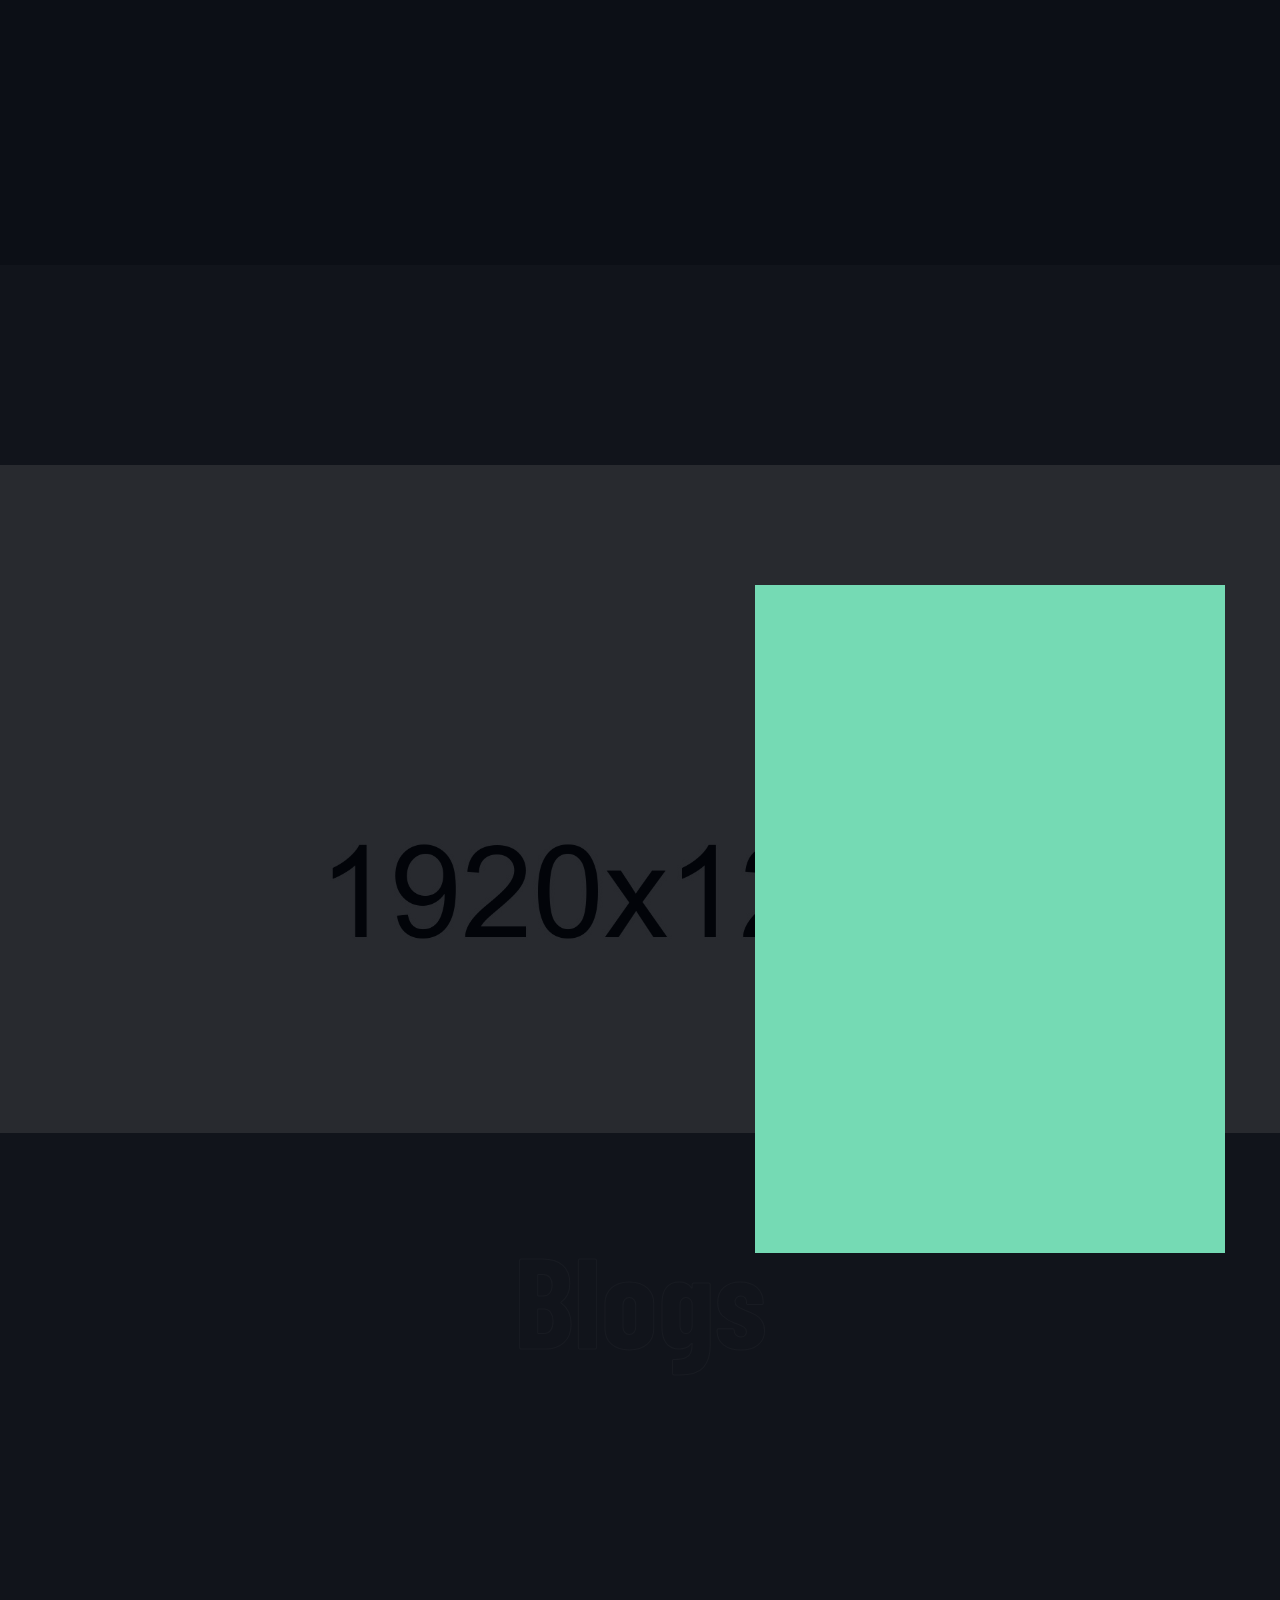
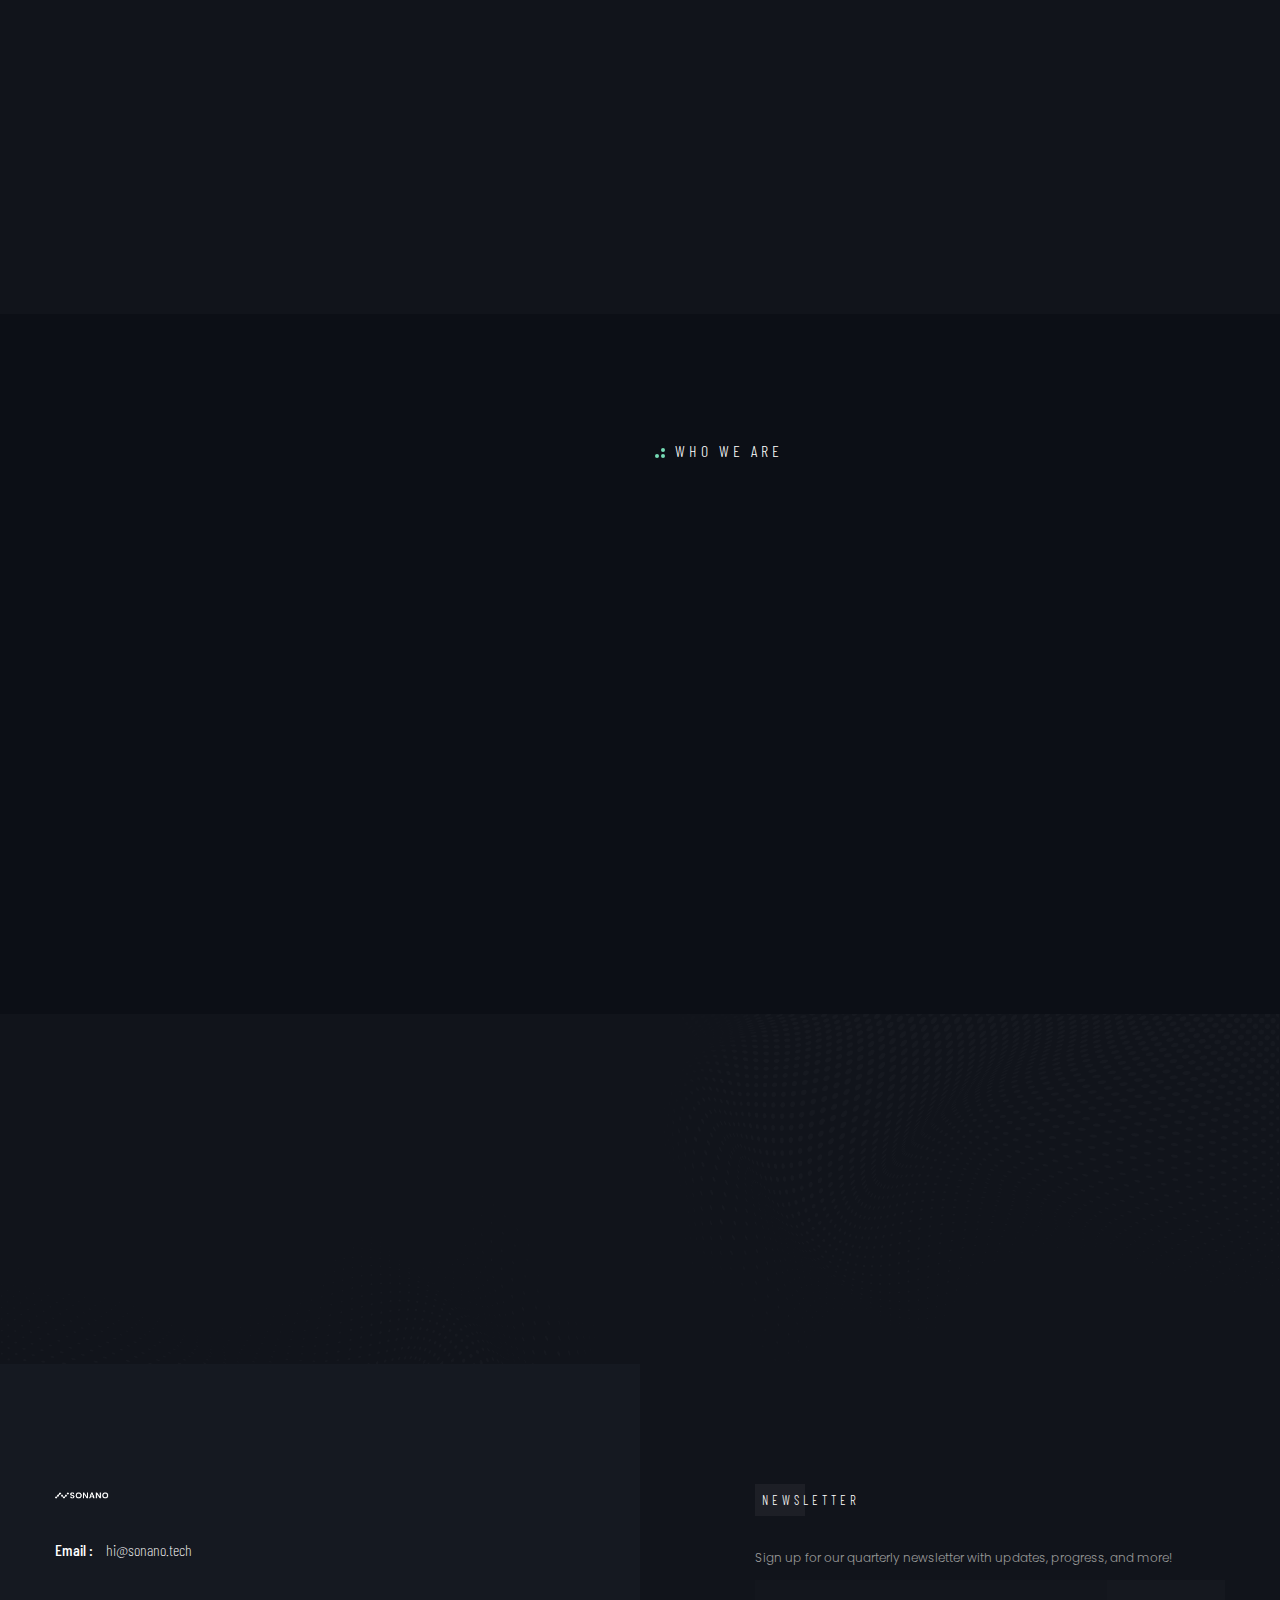
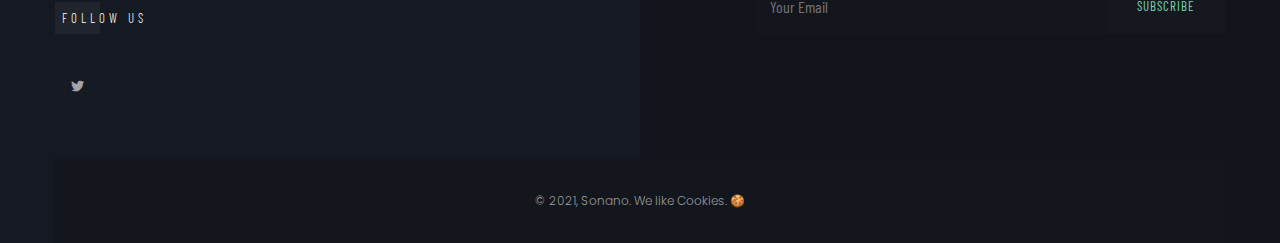
==== commit f2535a4e: "quick fix for tech page" ====
--- a/index.html
+++ b/index.html
@@ -90,13 +90,14 @@
                 <ul class="navbar-nav ml-auto">
                     <li class="nav-item">
                         <a class="nav-link" href="index.html">Home</a>
+                    </li> 
+                    <li class="nav-item dropdown">
+                        <a class="nav-link" href = "#approach">Our Approach</a>
                     </li>
                     <li class="nav-item">
                         <a class="nav-link" href="about.html">About Us</a>
                     </li>
-                    <li class="nav-item dropdown">
-                        <a class="nav-link" href = "project-details.html">The Technology</a>
-                    </li>
+                   
                     <li class="nav-item">
                         <a class="nav-link" href="contact.html">Contact</a>
                     </li>
@@ -239,7 +240,7 @@
 
                 <!-- ==================== Start Services ==================== -->
 
-        <section class="services">
+        <section id="approach" class="services">
             <div class="container">
                 <div class="sec-head custom-font text-center">
                     <h6 class="wow fadeIn" data-wow-delay=".5s"><br>Innovation</h6>
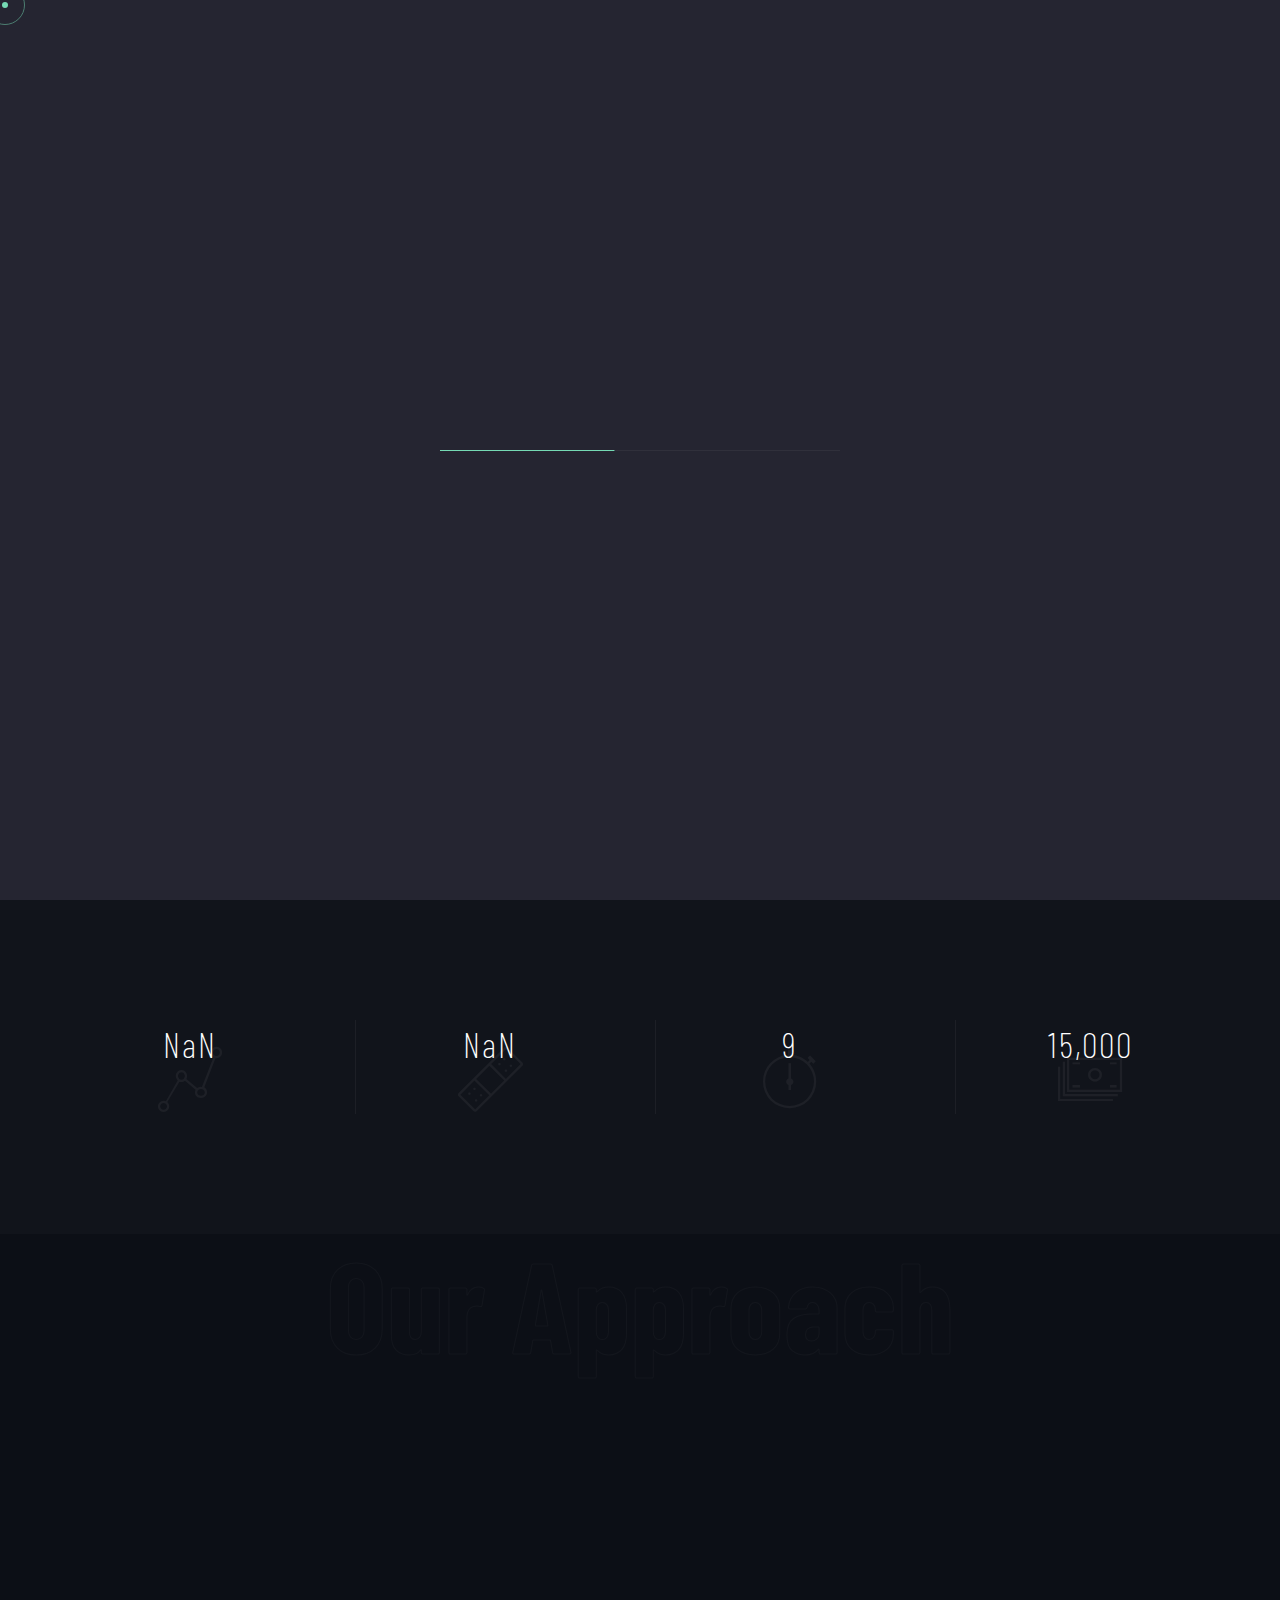
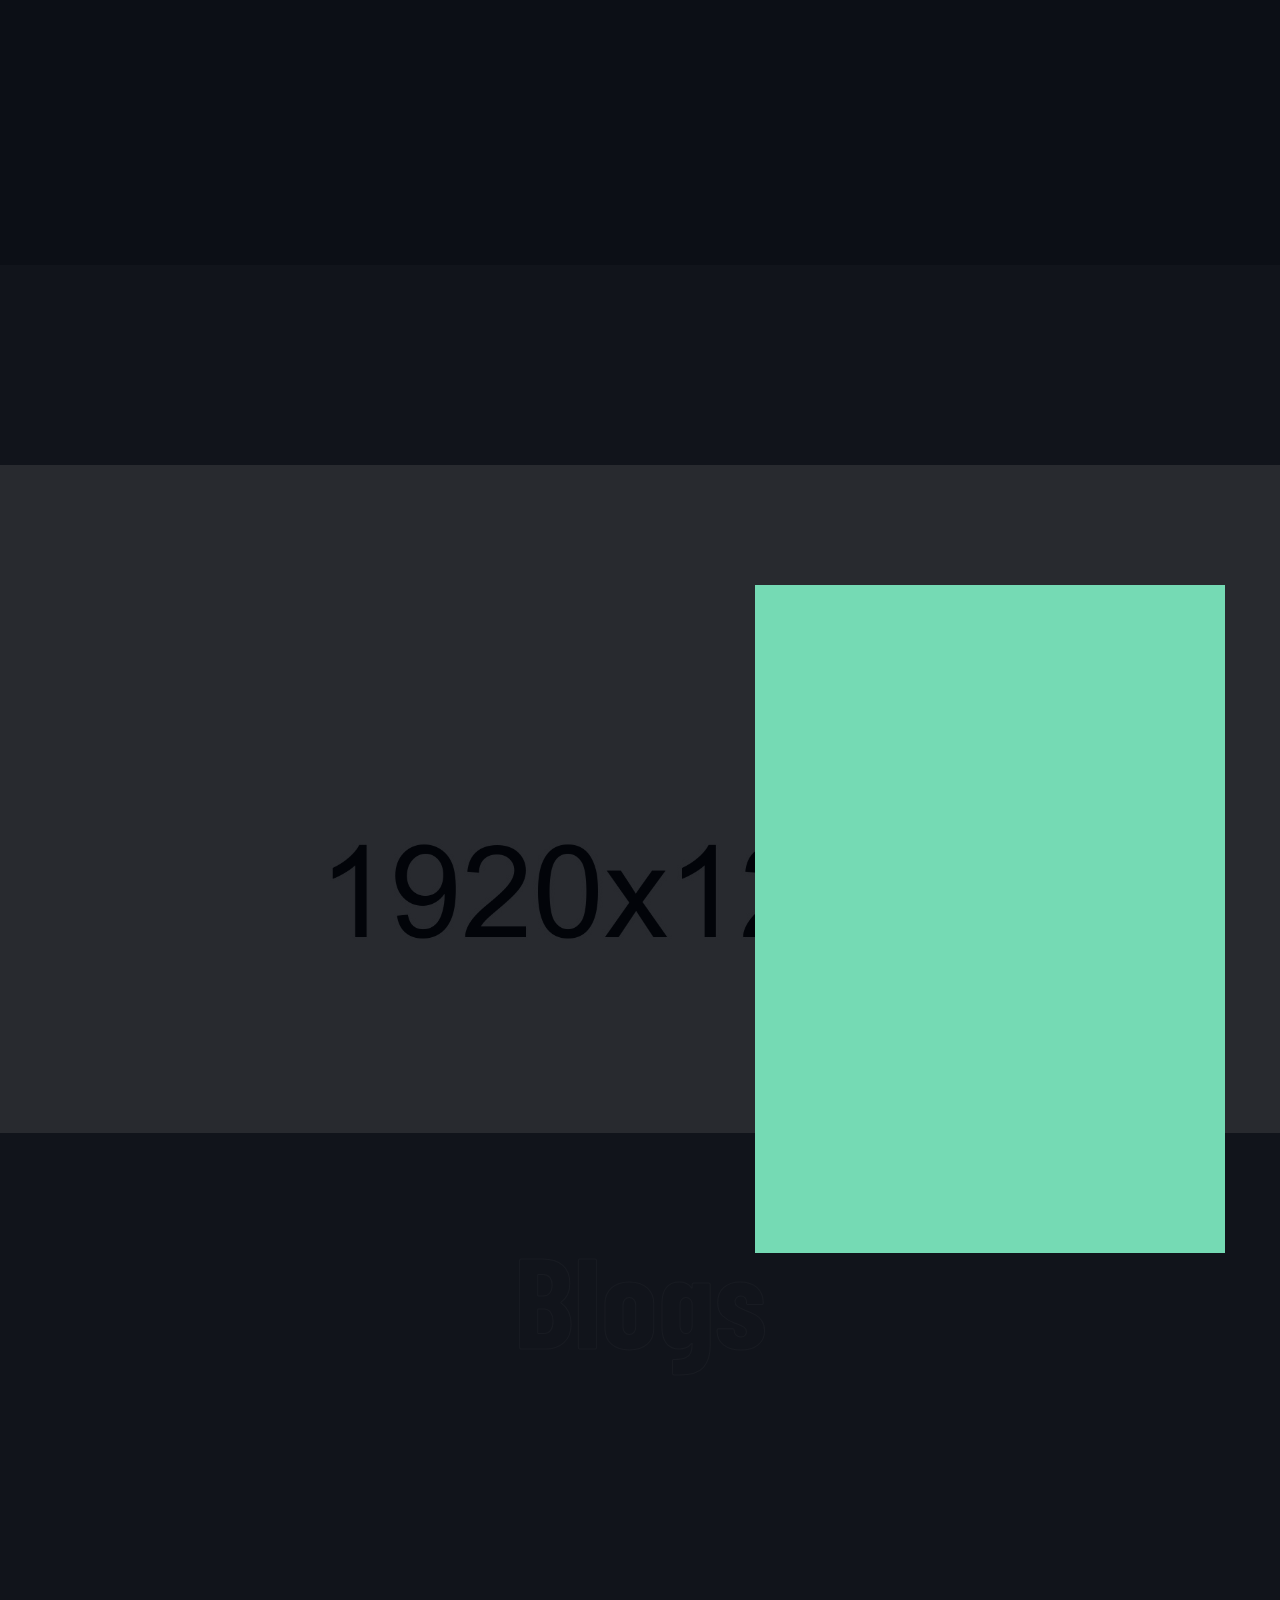
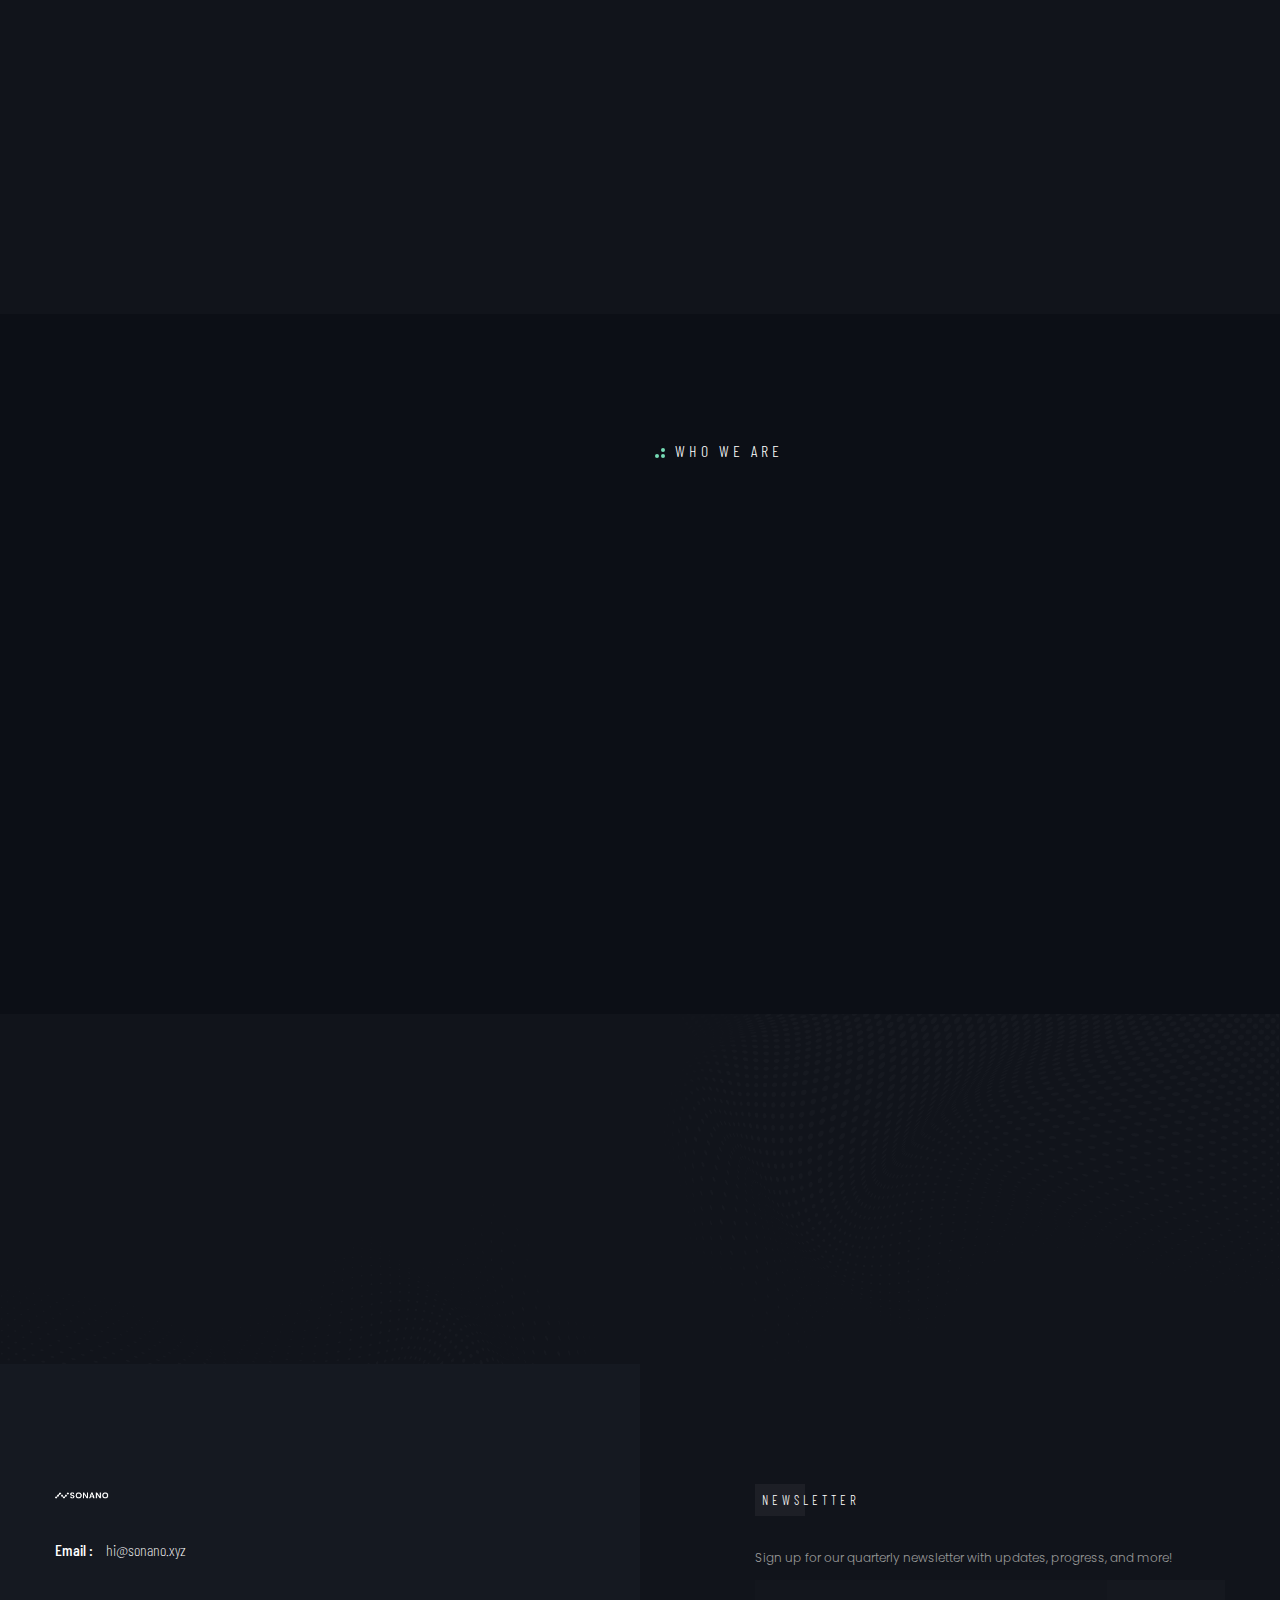
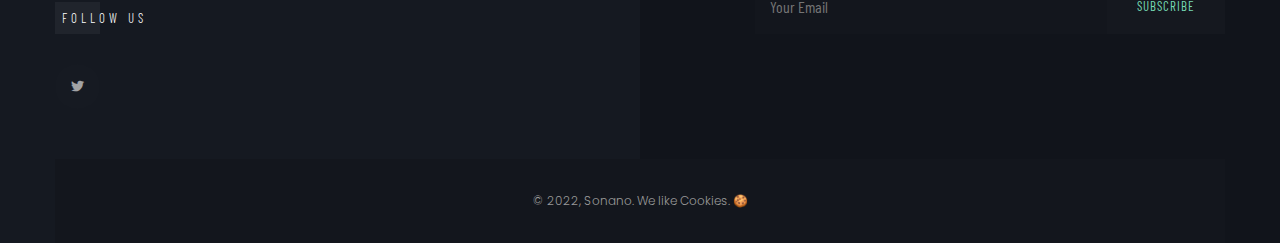
==== commit 33343e8e: "website pic updates" ====
--- a/index.html
+++ b/index.html
@@ -76,7 +76,7 @@
         <div class="container">
 
             <!-- Logo -->
-            <a class="logo" href="https://sonano.tech">
+            <a class="logo" href="https://sonano.xyz">
                 <img src="img/logo-dark.svg" alt="logo">
             </a>
 
@@ -313,7 +313,7 @@
                                         <div class="info">
                                             <div class="img">
                                                 <div class="img-box">
-                                                    <img src="img/clients/1.png" alt="">
+                                                    <img src="img/team/03.png" alt="">
                                                 </div>
                                             </div>
                                             <div class="cont">
@@ -625,7 +625,7 @@
                             </div>
                             <div class="con-info custom-font">
                                 <ul>
-                                    <li><span>Email : </span> hi@sonano.tech</li>
+                                    <li><span>Email : </span> hi@sonano.xyz</li>
                                 </ul>
                             </div>
                             <div class="social-icon">
@@ -655,7 +655,7 @@
                     </div>
                 </div>
                 <div class="copyrights text-center">
-                    <p>© 2021, Sonano. We like Cookies. 🍪</p>
+                    <p>© 2022, Sonano. We like Cookies. 🍪</p>
                 </div>
             </div>
         </footer>
